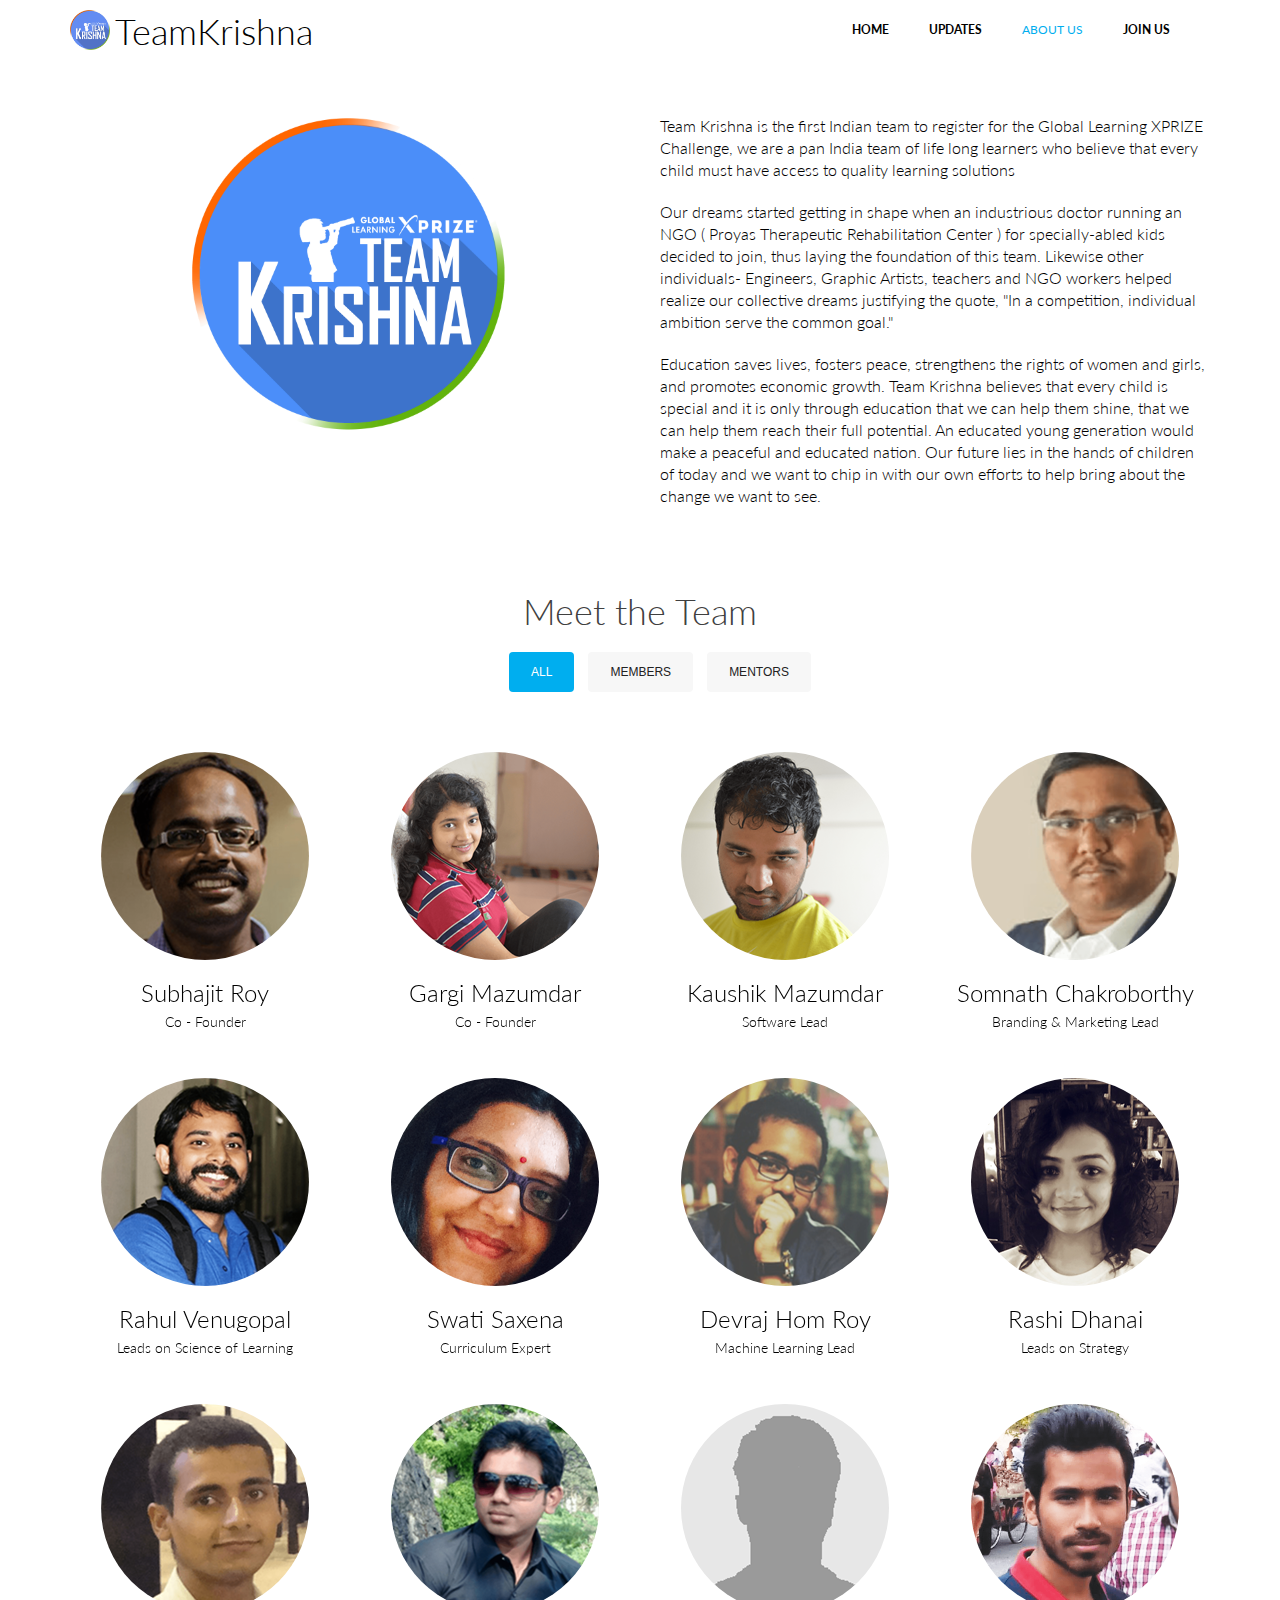
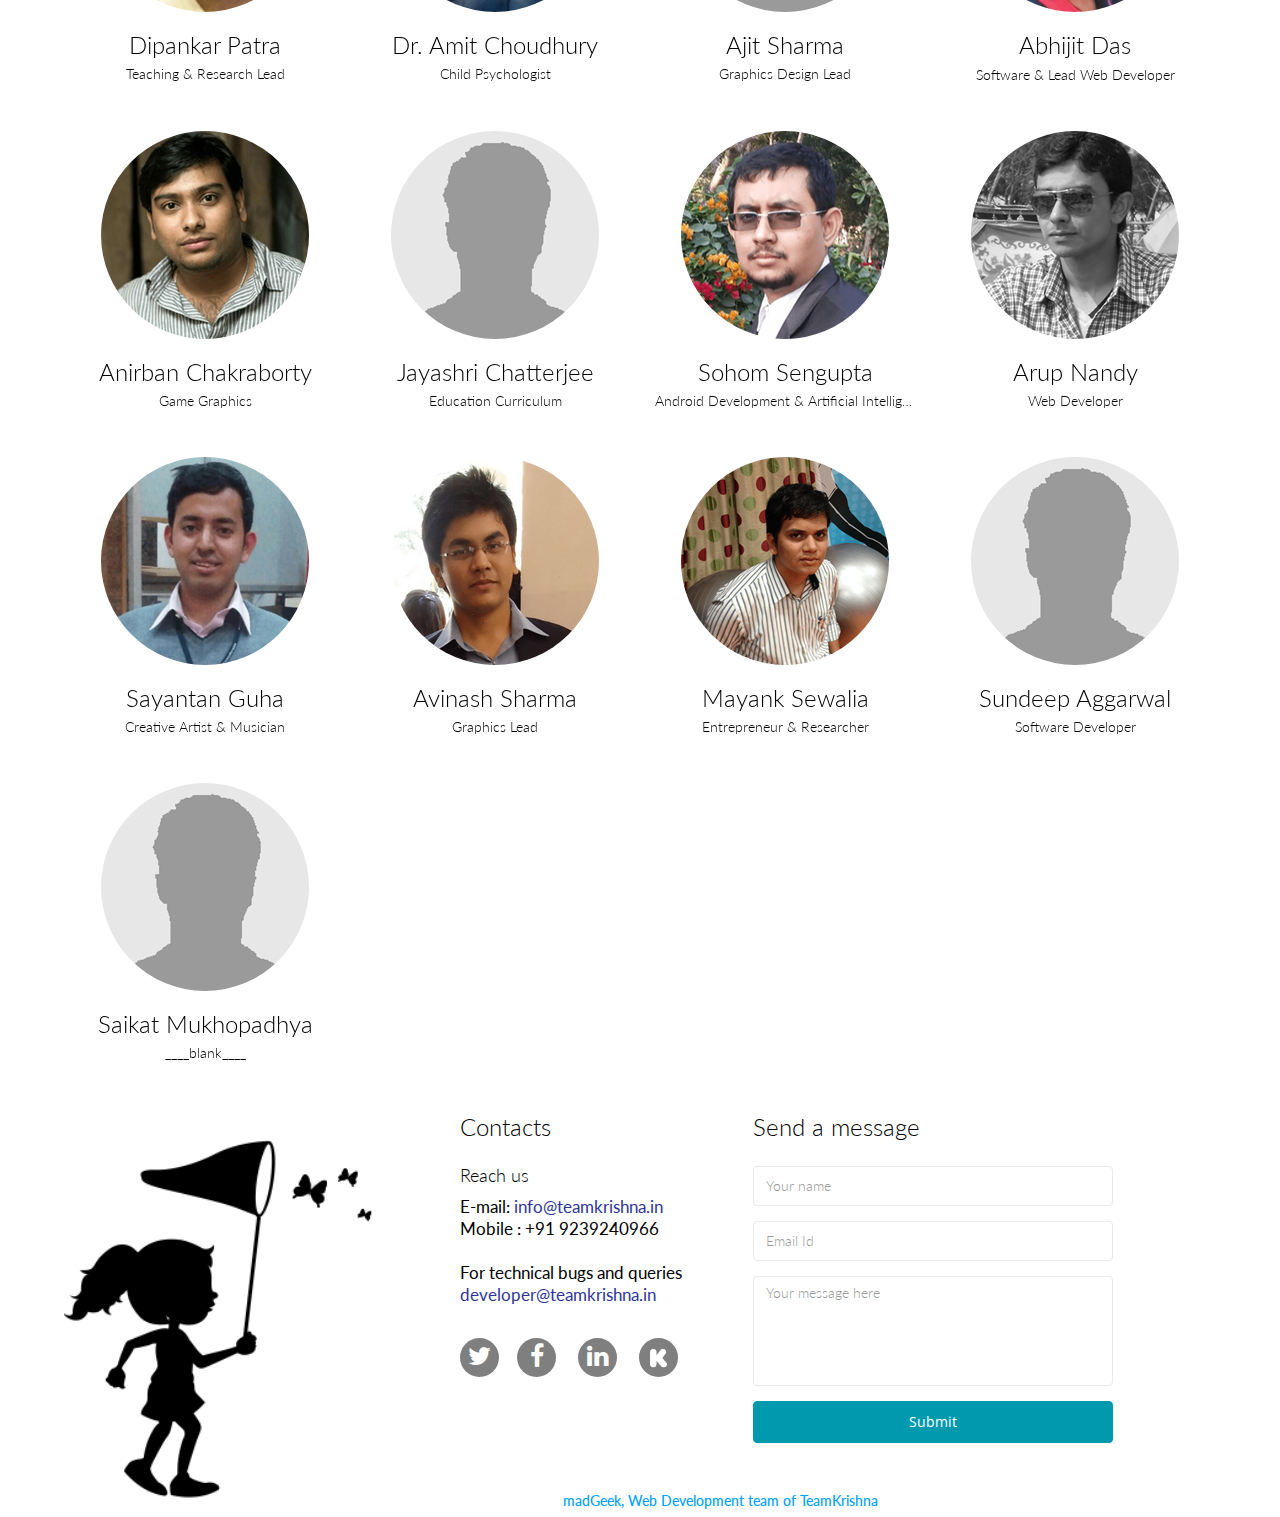
==== aboutus.html @ 535ad482 "update" ====
<!DOCTYPE html>
<html lang="en">
<head>
    <meta charset="utf-8">
    <meta name="viewport" content="width=device-width, initial-scale=1.0">
    <meta name="description" content="">
    <meta name="author" content="">
    <title>Join us | TeamKrishna</title>
    <link href="css/bootstrap.min.css" rel="stylesheet">
    <link href="css/font-awesome.min.css" rel="stylesheet">
    <link href="css/lightbox.css" rel="stylesheet"> 
    <link href="css/animate.min.css" rel="stylesheet"> 
	<link href="css/main.css" rel="stylesheet">
	<link href="css/responsive.css" rel="stylesheet">
    <meta property="og:site_name" content="madGeek"/>
      <meta property="og:type" content="website" />
      <meta property="og:title" content="TeamKrishna" />
      <meta property="og:description" content="Redefining education with the promise of freedom." />
      <meta property="og:url" content="http://www.teamkrishna.in"/>
      <meta property="og:image" content="images/logo_main.png"/>
<script src="http://maps.googleapis.com/maps/api/js"></script>
   <link rel="apple-touch-icon" sizes="60x60" href="images/ico/apple-icon-60x60.png">
<link rel="apple-touch-icon" sizes="72x72" href="images/ico/apple-icon-72x72.png">
<link rel="apple-touch-icon" sizes="76x76" href="images/ico/apple-icon-76x76.png">
<link rel="apple-touch-icon" sizes="114x114" href="images/ico/apple-icon-114x114.png">
<link rel="apple-touch-icon" sizes="120x120" href="images/ico/apple-icon-120x120.png">
<link rel="apple-touch-icon" sizes="144x144" href="images/ico/apple-icon-144x144.png">
<link rel="apple-touch-icon" sizes="152x152" href="images/ico/apple-icon-152x152.png">
<link rel="apple-touch-icon" sizes="180x180" href="images/ico/apple-icon-180x180.png">
<link rel="icon" type="image/png" sizes="192x192"  href="images/ico/android-icon-192x192.png">
<link rel="icon" type="image/png" sizes="32x32" href="images/ico/favicon-32x32.png">
<link rel="icon" type="image/png" sizes="96x96" href="images/ico/favicon-96x96.png">
<link rel="icon" type="image/png" sizes="16x16" href="images/ico/favicon-16x16.png">
<link rel="manifest" href="images/ico/manifest.json">
<meta name="msapplication-TileColor" content="#ffffff">
<meta name="msapplication-TileImage" content="images/ico/ms-icon-144x144.png">
<meta name="theme-color" content="#ffffff">
     <link rel='stylesheet' type='text/css' href='https://fonts.googleapis.com/css?family=Roboto:400,100,700,500'>
</head><!--/head-->
<body>
<header id="header">      
        <div class="navbar navbar-inverse" role="banner">
            <div class="container">
                <div class="navbar-header">
                    <button type="button" class="navbar-toggle" data-toggle="collapse" data-target=".navbar-collapse">
                        <span class="sr-only">Toggle navigation</span>
                        <span class="icon-bar"></span>
                        <span class="icon-bar"></span>
                        <span class="icon-bar"></span>
                    </button>

                   <a class="navbar-brand" href="index.html">
                    <h1><span><img  style="margin-bottom:5%;margin-right:5px;" width="40px" height="40px" src="images/logo_main.png" alt="logo"><span>TeamKrishna</span></span></h1>
                    </a>
                    
                </div>
                <div class="collapse navbar-collapse">
                    <ul class="nav navbar-nav navbar-right">
                        <li ><a href="index.html">Home</a></li>
                        <li><a href="blog.html">Updates</i></a>
                        </li>
                        <li class="active"><a href="aboutus.html">About us</i></a>
                        </li>                    
                        
                        
                        <li ><a href="joinus.html">Join us </i></a>
                        </li>  
                    </ul>
                </div>
            </div>
        </div>
    </header>
    <!--/#header-->
 <section id="company-information" class="padding wow fadeIn" data-wow-duration="1000ms" data-wow-delay="300ms">
        <div class="container">
            <div class="row">
                <div class="col-sm-6">
                    <img src="images/home/team_logo.png"  style="height:60%; width:60%; margin:0 auto;" class="img-responsive wow fadeInDown" alt="">
                </div>
                <div class="col-sm-6">
                    <p style="padding:5px; font-size:16px;font-weight:300;" class="wow slideInRight">Team Krishna is the first Indian team to register for the Global Learning XPRIZE Challenge, we are a pan India team of life long learners who believe that every child must have access to quality learning solutions</p>
<p style="padding:5px; font-size:16px;font-weight:300;" class="wow slideInRight">
Our dreams started getting in shape when an industrious doctor running an NGO ( Proyas Therapeutic Rehabilitation Center ) for specially-abled kids decided to join, thus laying the foundation of this team. Likewise other individuals- Engineers, Graphic Artists, teachers and NGO workers helped realize our collective dreams justifying the quote, "In a competition, individual ambition serve the common goal."</p>
<p style="padding:5px; font-size:16px;font-weight:300;" class="wow slideInRight">
Education saves lives, fosters peace, strengthens the rights of women and girls, and promotes economic growth. Team Krishna believes that every child is special and it is only through education that we can help them shine, that we can help them reach their full potential. An educated young generation would make a peaceful and educated nation. Our future lies in the hands of children of today and we want to chip in with our own efforts to help bring about the change we want to see.
</p>
                
                </div>
            </div>
        </div>
    </section>

    <section id="portfolio" style="margin-top:40px;">
        <div class="container">
            <div class="row">
                <h1 class="title text-center wow fadeInDown" data-wow-duration="500ms" data-wow-delay="300ms">Meet the Team</h1>
                <div id="filters" class="sixteen columns">
                <ul class="clearfix">
                    <li><a id="all" href="#" data-filter="*" class="active"><h5>All</h5></a></li>
                    <li><a class="" href="#" data-filter=".member"><h5>Members</h5></a></li>
                    <li><a class="" href="#" data-filter=".mentor"><h5>Mentors</h5></a></li>
                   
                </ul><!--/#portfolio-filter-->
                </div>
                    
                <div class="portfolio-items">
                     <div class="col-sm-3 col-xs-6 wow fadeIn margin portfolio-item member">
                                <div class="team-single-wrapper">
                                    <div class="team-single">
                                        <div class="person-thumb">
                                            <img src="images/ourteam/subhajit.png" class="img-responsive" alt="">
                                        </div>
<!--
                                        <div class="social-profile">
                                            <ul class="nav nav-pills">
                                                <li><a href="#"><i class="fa fa-facebook"></i></a></li>
                                                <li><a href="#"><i class="fa fa-twitter"></i></a></li>
                                                <li><a href="#"><i class="fa fa-google-plus"></i></a></li>
                                            </ul>
                                        </div>
-->
                                    </div>
                                    <div class="person-info">
                                        <h2>Subhajit Roy</h2>
                                        <p>Co - Founder</p>
                                    </div>
                                </div>
                            </div>
                   <div class="col-sm-3 col-xs-6 wow fadeIn margin portfolio-item member">
                    <div class="team-single-wrapper">
                        <div class="team-single">
                            <div class="person-thumb">
                                <img src="images/ourteam/gargi.png" class="img-responsive" alt="">
                            </div>
<!--
                            <div class="social-profile">
                                <ul class="nav nav-pills">
                                    <li><a href="#"><i class="fa fa-facebook"></i></a></li>
                                    <li><a href="#"><i class="fa fa-twitter"></i></a></li>
                                    <li><a href="#"><i class="fa fa-google-plus"></i></a></li>
                                </ul>
                            </div>
-->
                        </div>
                        <div class="person-info">
                            <h2>Gargi Mazumdar</h2>
                            <p>Co - Founder</p>
                        </div>
                    </div>
                </div>
                <div class="col-sm-3 col-xs-6 wow fadeIn margin portfolio-item member">
                    <div class="team-single-wrapper">
                        <div class="team-single">
                            <div class="person-thumb">
                                <img src="images/ourteam/kaushik.png" class="img-responsive" alt="">
                            </div>
<!--
                            <div class="social-profile">
                                <ul class="nav nav-pills">
                                    <li><a href="#"><i class="fa fa-facebook"></i></a></li>
                                    <li><a href="#"><i class="fa fa-twitter"></i></a></li>
                                    <li><a href="#"><i class="fa fa-google-plus"></i></a></li>
                                </ul>
                            </div>
-->
                        </div>
                        <div class="person-info">
                            <h2>Kaushik Mazumdar</h2>
                            <p>Software Lead</p>
                        </div>
                    </div>
                </div>
                <div class="col-sm-3 col-xs-6 wow fadeIn margin portfolio-item member">
                    <div class="team-single-wrapper">
                        <div class="team-single">
                            <div class="person-thumb">
                                <img src="images/ourteam/somnath.png" class="img-responsive" alt="">
                            </div>
<!--
                            <div class="social-profile">
                                <ul class="nav nav-pills">
                                    <li><a href="#"><i class="fa fa-facebook"></i></a></li>
                                    <li><a href="#"><i class="fa fa-twitter"></i></a></li>
                                    <li><a href="#"><i class="fa fa-google-plus"></i></a></li>
                                </ul>
                            </div>
-->
                        </div>
                        <div class="person-info">
                            <h2>Somnath Chakroborthy</h2>
                            <p>Branding &amp; Marketing Lead</p>
                        </div>
                    </div>
                </div>
                <div class="col-sm-3 col-xs-6 wow fadeIn margin portfolio-item member">
                    <div class="team-single-wrapper">
                        <div class="team-single">
                            <div class="person-thumb">
                                <img src="images/ourteam/rahul.png" class="img-responsive" alt="">
                            </div>
<!--
                            <div class="social-profile">
                                <ul class="nav nav-pills">
                                    <li><a href="#"><i class="fa fa-facebook"></i></a></li>
                                    <li><a href="#"><i class="fa fa-twitter"></i></a></li>
                                    <li><a href="#"><i class="fa fa-google-plus"></i></a></li>
                                </ul>
                            </div>
-->
                        </div>
                        <div class="person-info">
                            <h2>Rahul Venugopal</h2>
                            <p >Leads on Science of Learning</p>
                        </div>
                    </div>
                </div>
                <div class="col-sm-3 col-xs-6 wow fadeIn margin portfolio-item member">
                    <div class="team-single-wrapper">
                        <div class="team-single">
                            <div class="person-thumb">
                                <img src="images/ourteam/swati.png" class="img-responsive" alt="">
                            </div>
<!--
                            <div class="social-profile">
                                <ul class="nav nav-pills">
                                    <li><a href="#"><i class="fa fa-facebook"></i></a></li>
                                    <li><a href="#"><i class="fa fa-twitter"></i></a></li>
                                    <li><a href="#"><i class="fa fa-google-plus"></i></a></li>
                                </ul>
                            </div>
-->
                        </div>
                        <div class="person-info">
                            <h2>Swati Saxena</h2>
                            <p>Curriculum Expert</p>
                        </div>
                    </div>
                </div>
                <div class="col-sm-3 col-xs-6 wow fadeIn margin portfolio-item member" >
                    <div class="team-single-wrapper">
                        <div class="team-single">
                            <div class="person-thumb">
                                <img src="images/ourteam/devraj.png" class="img-responsive" alt="">
                            </div>
<!--
                            <div class="social-profile">
                                <ul class="nav nav-pills">
                                    <li><a href="#"><i class="fa fa-facebook"></i></a></li>
                                    <li><a href="#"><i class="fa fa-twitter"></i></a></li>
                                    <li><a href="#"><i class="fa fa-google-plus"></i></a></li>
                                </ul>
                            </div>
-->
                        </div>
                        <div class="person-info">
                            <h2>Devraj Hom Roy</h2>
                            <p>Machine Learning Lead</p>
                        </div>
                    </div>
                </div>
                <div class="col-sm-3 col-xs-6 wow fadeIn margin portfolio-item member">
                    <div class="team-single-wrapper">
                        <div class="team-single">
                            <div class="person-thumb">
                                <img src="images/ourteam/rashi.png" class="img-responsive" alt="">
                            </div>
<!--
                            <div class="social-profile">
                                <ul class="nav nav-pills">
                                    <li><a href="#"><i class="fa fa-facebook"></i></a></li>
                                    <li><a href="#"><i class="fa fa-twitter"></i></a></li>
                                    <li><a href="#"><i class="fa fa-google-plus"></i></a></li>
                                </ul>
                            </div>
-->
                        </div>
                        <div class="person-info">
                            <h2>Rashi Dhanai</h2>
                            <p>Leads on Strategy</p>
                        </div>
                    </div>
                </div>
                <div class="col-sm-3 col-xs-6 wow fadeIn margin portfolio-item member">
                    <div class="team-single-wrapper">
                        <div class="team-single">
                            <div class="person-thumb">
                                <img src="images/ourteam/dipankar.png" class="img-responsive" alt="">
                            </div>
<!--
                            <div class="social-profile">
                                <ul class="nav nav-pills">
                                    <li><a href="#"><i class="fa fa-facebook"></i></a></li>
                                    <li><a href="#"><i class="fa fa-twitter"></i></a></li>
                                    <li><a href="#"><i class="fa fa-google-plus"></i></a></li>
                                </ul>
                            </div>
-->
                        </div>
                        <div class="person-info">
                            <h2>Dipankar Patra</h2>
                            <p>Teaching &amp; Research Lead</p>
                        </div>
                    </div>
                </div>
                <div class="col-sm-3 col-xs-6 wow fadeIn margin portfolio-item mentor">
                    <div class="team-single-wrapper">
                        <div class="team-single">
                            <div class="person-thumb">
                                <img src="images/ourteam/amit.png" class="img-responsive" alt="">
                            </div>
<!--
                            <div class="social-profile">
                                <ul class="nav nav-pills">
                                    <li><a href="#"><i class="fa fa-facebook"></i></a></li>
                                    <li><a href="#"><i class="fa fa-twitter"></i></a></li>
                                    <li><a href="#"><i class="fa fa-google-plus"></i></a></li>
                                </ul>
                            </div>
-->
                        </div>
                        <div class="person-info">
                            <h2 >Dr. Amit Choudhury</h2>
                            <p>Child Psychologist</p>
                        </div>
                    </div>
                </div>
                <div class="col-sm-3 col-xs-6 wow fadeIn margin portfolio-item member">
                    <div class="team-single-wrapper">
                        <div class="team-single">
                            <div class="person-thumb">
                                <img src="images/ourteam/unknown-person.png" class="img-responsive" alt="">
                            </div>
<!--
                            <div class="social-profile">
                                <ul class="nav nav-pills">
                                    <li><a href="#"><i class="fa fa-facebook"></i></a></li>
                                    <li><a href="#"><i class="fa fa-twitter"></i></a></li>
                                    <li><a href="#"><i class="fa fa-google-plus"></i></a></li>
                                </ul>
                            </div>
-->
                        </div>
                        <div class="person-info">
                            <h2>Ajit Sharma</h2>
                            <p>Graphics Design Lead</p>
                        </div>
                    </div>
                </div>
                <div class="col-sm-3 col-xs-6 wow fadeIn margin portfolio-item member">
                    <div class="team-single-wrapper">
                        <div class="team-single">
                            <div class="person-thumb">
                                <img src="images/developer/abhijit.png" class="img-responsive" alt="">
                            </div>
<!--
                            <div class="social-profile">
                                <ul class="nav nav-pills">
                                    <li><a href="#"><i class="fa fa-facebook"></i></a></li>
                                    <li><a href="#"><i class="fa fa-twitter"></i></a></li>
                                    <li><a href="#"><i class="fa fa-google-plus"></i></a></li>
                                </ul>
                            </div>
-->
                        </div>
                        <div class="person-info">
                            <h2><a href="http://silverfoxa.github.io" style="color:black;">Abhijit Das</a></h2>
                            <p>Software &amp; Lead Web Developer</p>
                        </div>
                    </div>
                </div>
                <div class="col-sm-3 col-xs-6 wow fadeIn margin portfolio-item mentor">
                    <div class="team-single-wrapper">
                        <div class="team-single">
                            <div class="person-thumb">
                                <img src="images/ourteam/anirban.png" class="img-responsive" alt="">
                            </div>
<!--
                            <div class="social-profile">
                                <ul class="nav nav-pills">
                                    <li><a href="#"><i class="fa fa-facebook"></i></a></li>
                                    <li><a href="#"><i class="fa fa-twitter"></i></a></li>
                                    <li><a href="#"><i class="fa fa-google-plus"></i></a></li>
                                </ul>
                            </div>
-->
                        </div>
                        <div class="person-info">
                            <h2 >Anirban Chakraborty</h2>
                            <p>Game Graphics</p>
                        </div>
                    </div>
                </div>
                <div class="col-sm-3 col-xs-6 wow fadeIn margin portfolio-item mentor">
                    <div class="team-single-wrapper">
                        <div class="team-single">
                            <div class="person-thumb">
                                <img src="images/ourteam/unknown-person.png" class="img-responsive" alt="">
                            </div>
<!--
                            <div class="social-profile">
                                <ul class="nav nav-pills">
                                    <li><a href="#"><i class="fa fa-facebook"></i></a></li>
                                    <li><a href="#"><i class="fa fa-twitter"></i></a></li>
                                    <li><a href="#"><i class="fa fa-google-plus"></i></a></li>
                                </ul>
                            </div>
-->
                        </div>
                        <div class="person-info">
                            <h2 >Jayashri Chatterjee</h2>
                            <p>Education Curriculum</p>
                        </div>
                    </div>
                </div>
                <div class="col-sm-3 col-xs-6 wow fadeIn margin portfolio-item mentor">
                    <div class="team-single-wrapper">
                        <div class="team-single">
                            <div class="person-thumb">
                                <img src="images/ourteam/soham.png" class="img-responsive" alt="">
                            </div>
<!--
                            <div class="social-profile">
                                <ul class="nav nav-pills">
                                    <li><a href="#"><i class="fa fa-facebook"></i></a></li>
                                    <li><a href="#"><i class="fa fa-twitter"></i></a></li>
                                    <li><a href="#"><i class="fa fa-google-plus"></i></a></li>
                                </ul>
                            </div>
-->
                        </div>
                        <div class="person-info">
                            <h2 >Sohom Sengupta</h2>
                            <p>Android Development &amp; Artificial Intelligence </p>
                        </div>
                    </div>
                </div>
                <div class="col-sm-3 col-xs-6 wow fadeIn margin portfolio-item mentor">
                    <div class="team-single-wrapper">
                        <div class="team-single">
                            <div class="person-thumb">
                                <img src="images/ourteam/arup.png" class="img-responsive" alt="">
                            </div>
<!--
                            <div class="social-profile">
                                <ul class="nav nav-pills">
                                    <li><a href="#"><i class="fa fa-facebook"></i></a></li>
                                    <li><a href="#"><i class="fa fa-twitter"></i></a></li>
                                    <li><a href="#"><i class="fa fa-google-plus"></i></a></li>
                                </ul>
                            </div>
-->
                        </div>
                        <div class="person-info">
                            <h2 >Arup Nandy</h2>
                            <p>Web Developer</p>
                        </div>
                    </div>
                </div>
                <div class="col-sm-3 col-xs-6 wow fadeIn margin portfolio-item member">
                    <div class="team-single-wrapper">
                        <div class="team-single">
                            <div class="person-thumb">
                                <img src="images/ourteam/sayantan.png" class="img-responsive" alt="">
                            </div>
<!--
                            <div class="social-profile">
                                <ul class="nav nav-pills">
                                    <li><a href="#"><i class="fa fa-facebook"></i></a></li>
                                    <li><a href="#"><i class="fa fa-twitter"></i></a></li>
                                    <li><a href="#"><i class="fa fa-google-plus"></i></a></li>
                                </ul>
                            </div>
-->
                        </div>
                        <div class="person-info">
                            <h2 >Sayantan Guha</h2>
                            <p>Creative Artist &amp; Musician </p>
                        </div>
                    </div>
                </div>
                <div class="col-sm-3 col-xs-6 wow fadeIn margin portfolio-item member">
                    <div class="team-single-wrapper">
                        <div class="team-single">
                            <div class="person-thumb">
                                <img src="images/ourteam/avinash.png" class="img-responsive" alt="">
                            </div>
<!--
                            <div class="social-profile">
                                <ul class="nav nav-pills">
                                    <li><a href="#"><i class="fa fa-facebook"></i></a></li>
                                    <li><a href="#"><i class="fa fa-twitter"></i></a></li>
                                    <li><a href="#"><i class="fa fa-google-plus"></i></a></li>
                                </ul>
                            </div>
-->
                        </div>
                        <div class="person-info">
                            <h2 >Avinash Sharma</h2>
                            <p>Graphics Lead</p>
                        </div>
                    </div>
                </div>
                <div class="col-sm-3 col-xs-6 wow fadeIn margin portfolio-item member">
                    <div class="team-single-wrapper">
                        <div class="team-single">
                            <div class="person-thumb">
                                <img src="images/ourteam/mayank.png" class="img-responsive" alt="">
                            </div>
<!--
                            <div class="social-profile">
                                <ul class="nav nav-pills">
                                    <li><a href="#"><i class="fa fa-facebook"></i></a></li>
                                    <li><a href="#"><i class="fa fa-twitter"></i></a></li>
                                    <li><a href="#"><i class="fa fa-google-plus"></i></a></li>
                                </ul>
                            </div>
-->
                        </div>
                        <div class="person-info">
                            <h2 >Mayank Sewalia</h2>
                            <p>Entrepreneur &amp; Researcher </p>
                        </div>
                    </div>
                </div>
                <div class="col-sm-3 col-xs-6 wow fadeIn margin portfolio-item member">
                    <div class="team-single-wrapper">
                        <div class="team-single">
                            <div class="person-thumb">
                                <img src="images/ourteam/unknown-person.png" class="img-responsive" alt="">
                            </div>
<!--
                            <div class="social-profile">
                                <ul class="nav nav-pills">
                                    <li><a href="#"><i class="fa fa-facebook"></i></a></li>
                                    <li><a href="#"><i class="fa fa-twitter"></i></a></li>
                                    <li><a href="#"><i class="fa fa-google-plus"></i></a></li>
                                </ul>
                            </div>
-->
                        </div>
                        <div class="person-info">
                            <h2 >Sundeep Aggarwal </h2>
                            <p>Software Developer</p>
                        </div>
                    </div>
                </div>
                <div class="col-sm-3 col-xs-6 wow fadeIn margin portfolio-item member">
                    <div class="team-single-wrapper">
                        <div class="team-single">
                            <div class="person-thumb">
                                <img src="images/ourteam/unknown-person.png" class="img-responsive" alt="">
                            </div>
<!--
                            <div class="social-profile">
                                <ul class="nav nav-pills">
                                    <li><a href="#"><i class="fa fa-facebook"></i></a></li>
                                    <li><a href="#"><i class="fa fa-twitter"></i></a></li>
                                    <li><a href="#"><i class="fa fa-google-plus"></i></a></li>
                                </ul>
                            </div>
-->
                        </div>
                        <div class="person-info">
                            <h2 >Saikat Mukhopadhya</h2>
                            <p>____blank____</p>
                        </div>
                    </div>
                </div>
                </div>
                
            </div>
        </div>
    </section>
    <!--/#portfolio-->


   <footer id="footer">
      
        <div class="container">
            <div class="row" style="margin-top:20px;">
               
               
                <div class="col-md-4 col-sm-6 item12">
<!--
                    <div class="testimonial bottom">
                        <h2>Get in touch</h2>
                        <div class="media">
                            <div class="pull-left">
                                <a href="#"><img src="images/home/profile1.png" alt=""></a>
                            </div>
                            <div class="media-body">
                                <blockquote>These people are crazily cool, it's an honour working with them.</blockquote>
                                <h3><a href="#">- silverFoxA</a></h3>
                            </div>
                         </div>
                        <div class="media">
                            <div class="pull-left">
                                <a href="#"><img src="images/home/profile2.png" alt=""></a>
                            </div>
                            <div class="media-body">
                                <blockquote>Sometimes they are too lazy.</blockquote>
                                <h3><a href="">- Abhijit Das</a></h3>
                            </div>
                        </div>   
                      <div id="googleMap" style="width:100%;height:300px;"></div>
                    </div> 
-->
                </div>
                <div class="col-md-3 col-sm-6 item12">
                    <div class="contact-info bottom">
                        <h2>Contacts</h2>
                        <address><h3 style="margin-top:5px;">Reach us</h3>
                        E-mail: <a href="mailto:info@teamkrishna.in">info@teamkrishna.in</a><br> Mobile : +91 9239240966  <br> 
                       <br> For technical bugs and queries <br> 
                            <a href="mailto:developer@teamkrishna.in">developer@teamkrishna.in</a><br>
                       <br> 
                       
                        </address>
                        <ul class="social" style="padding-left:0px;">
                        <li><a href="https://twitter.com/teamkrishnaglxp" target="blank" onclick="socialBtn('Twitter');"><i class="fa fa-twitter"></i></a></li><li><a href="https://www.facebook.com/teamkrishna.xprize/" target="blank" onclick="socialBtn('Facebook');"><i class="fa fa-facebook"></i></a></li>
                        <li><a href="#" target="blank" onclick="socialBtn('Linkedin');"><i class="fa fa-linkedin"></i></a></li>
                        <li><a href="#" target="blank" onclick="socialBtn('Feed');"><img src="./images/kickstarter.png" width="100%" height="100%" style="padding-bottom:5px;" ></a></li></ul>
                    </div>
                </div>
                <div class="col-md-4 col-sm-12 item12">
                    <div class="contact-form bottom">
                        <h2>Send a message</h2>
                        <form id="main-contact-form" name="contact-form" method="post" action="sendemail.php">
                            <div class="form-group">
                                <input type="text" name="name" class="form-control" required="required" placeholder="Your name">
                            </div>
                            <div class="form-group">
                                <input type="email" name="email" class="form-control" required="required" placeholder="Email Id">
                            </div>
                            <div class="form-group">
                                <textarea name="message" id="message" required="required" class="form-control" rows="8" placeholder="Your message here"></textarea>
                            </div>                        
                            <div class="form-group">
                                <input type="submit" name="submit"  class="btn btn-common" style="background-color:#0099ae; color:white; font-weight:400;width:100%;" value="Submit">
                            </div>
                        </form>
                    </div>
                </div>
               <div class="col-sm-12 item12" style="margin-top:10px;">
                   <div class="footer_bottom" >
<!--                    <div class="copyright-text text-center">-->
                        <p style="margin:0px;color:white;font-weight:500;">&copy; TeamKrishna 2015. All Rights Reserved.<br> Designed &amp; developed by <a target="_blank" href="developers.html">madGeek, Web Development team of TeamKrishna</a></p>
<!--                    </div>-->
                </div>
                </div>
               
     <div class="l12item">
                  
                  <div id="back">
</div>
<div id="middle">
</div>
<div id="front">
     <img src="images/girlGIF.gif" >
</div>
                </div>
            </div>
        </div>
    </footer>
    <!--/#footer-->



    <script type="text/javascript" src="js/jquery.js"></script>
    <script type="text/javascript" src="js/bootstrap.min.js"></script>
    <script type="text/javascript" src="js/jquery.isotope.min.js"></script>
    <script type="text/javascript" src="js/lightbox.min.js"></script>
    <script type="text/javascript" src="js/wow.min.js"></script>
    <script type="text/javascript" src="js/main.js"></script>    
</body>
</html>
---- css/main.css ----
/*
  Theme Name: Triangle
  Theme Uri: http://www.themeum.com
  Author: Themeum
  Author Uri: http://www.themeum.com
  Description: Creative Site Template
  Version: 1.1
  */

  @import url(http://fonts.googleapis.com/css?family=Lato:100,300,400,700);
  @import url(http://fonts.googleapis.com/css?family=Open+Sans:300italic,400italic,600italic,700italic,400,300,600,700);
  @import url(http://fonts.googleapis.com/css?family=Noto+Sans:400,700);

  body {
    background: #fff;
    font-family: 'Lato', sans-serif;
    font-weight: 300;
    font-size: 14px;
    line-height: 22px;
    color: #000;
  }

  html {
    height: 100%;
  }


  a{
    color:#00A1FF;
  }

  a:hover {
    outline: none;
    text-decoration:none;
    color:#4fcccd;
  }

  a:focus {
    outline:none;
    outline-offset: 0;
  }

  a {
    -webkit-transition: 300ms;
    -moz-transition: 300ms;
    -o-transition: 300ms;
    transition: 300ms;
  }


  ul {
    list-style: none;
  }

  h1, h2, h3, h4, h5, h6 {
    font-family: 'Lato', sans-serif;
    font-weight: 300;
  }

  h1{
    color: #000;
  }

  h2{
    font-size: 24px;
    color: #000;
      font-weight: 300;
  }

  h3{
    font-size: 18px;
  }

  .overflow{
    overflow: hidden;
  }

  .uppercase{
    text-transform: uppercase;
  }

  .btn-common {
    font-size: 14px;
    color: #0099ae;
    border: 1px solid #0099ae;
    font-family: 'Open Sans', sans-serif;
    font-weight: 300;
    padding: 10px 25px;
  }

  #action .col-sm-5{
    position: absolute;

    top: 0;
    height: 100%;
    right: 0;
  }


  .btn-common:hover, 
  .btn-common:focus{
    outline: none;
    background: none;
    box-shadow: none;
    color: #01707f;
    border-color:#01707f;
  }

  .align-right{
    text-align: right;
  }

  .inline{
    display: inline-block;
  }

  .padding{
    padding: 10px 0;
  }

  .padding-bottom{
    padding-bottom: 65px;
  }

  .padding-top{
    padding-top: 30px;
  }

  .padding-right{
    padding-right: 80px;
  }

  .padding-left{
    padding-left: 80px;
  }

  .margin-bottom{
    margin-bottom: 35px;
  }

     .carousel-indicators.visible-xs {
      height: 20px;
      margin: 0;
      padding: 0;
      position: absolute;
      top: -35px;
      width: 100%;
      left: 0;
    }

  .carousel-indicators.visible-xs li {
    border-color: #D29948;
    border-width: 2px;
    height: 12px;
    margin: 0 5px 0 0;
    width: 12px;
  }

  .carousel-indicators.visible-xs li.active {
    background: rgba(210, 153, 72, 0.7);
  }


/*************************
*******Header******
**************************/


#header{
  margin-bottom: 0;
  padding: 10px 0 40px 0;
}

#header .navbar-inverse .container{
  position: relative;
}

.search{
  position: absolute;
  top: 20px;
  right: 0;
  z-index: 1;
}

.search i{
  color: #00aeef;
  cursor: pointer;
  position: absolute;
  right: 10px;
  top: 2px;
}

.field-toggle{
  position: relative;
  top: 30px;
  right: 15px;
  display: none;
  height: 50px;
}

.search-form{
  padding-left: 10px;
  height: 40px;
  font-size: 18px;
  color: #818285;
  font-weight: 300;
  outline: none;
  border: 1px solid #00aeef;
  margin-top: 20px;
  border-radius: 4px;
}

.social-icons ul li{
  padding: 0 10px;

}

.social-icons ul li:last-child{
  padding-right: 0;

}

.social-icons ul li a{
  font-size: 18px;
  color: #d3d3d3;
  padding: 0;
}

.social-icons ul li a:hover .fa-facebook {
  color:#0884d5;
}

.social-icons ul li a:hover .fa-twitter {
  color:#2AA7DC;
}

.social-icons ul li a:hover .fa-google-plus {
  color:#A22523;
}

.social-icons ul li a:hover .fa-dribbble {
  color:#E94989;
}

.social-icons ul li a:hover .fa-linkedin {
  color:#006DC0;
}

.social-icons ul li a:hover,
.social-icons ul li a:focus{  
  background: none;
}

#header .navbar {
  background: #fff;
  border: 0;
  margin-bottom: 0;
}

#header .navbar-toggle{
/*  margin-top: 20px;*/
}

#header .navbar-brand{
  padding: 0;
  margin-left: 0;
    color: black;
}

#header .navbar-brand h1{
  padding: 0;
  margin: 0;
}

#header .navbar-nav.navbar-right >li:last-child{
  margin-right: 20px;
}

#header .navbar-nav.navbar-right >li a {
  color: #000;
  font-size: 12px;
  padding: 20px;
  text-transform: uppercase;
  font-weight: 700;
}


#header .navbar-inverse .navbar-nav  li.active > a,  
#header .navbar-inverse .navbar-nav  li.active > a:focus, 
#header .navbar-nav.navbar-right li > a:hover,
.navbar-inverse .navbar-nav > .open > a {
  background-color: inherit;
  border: 0;
    font-weight: 400;
  color: #00aeef;
}

#header .navbar-inverse .navbar-nav  li a:hover{
  color: #00aeef;
    font-weight: 500;
}


/*  Dropdown menu*/

ul.sub-menu {
  display: none;
  list-style: none;
  padding: 0;
  margin: 0;
}

#header .navbar-nav li ul.sub-menu li a{
  color: #818285;
  padding: 5px 0;
  font-size: 13px;
  display: block;
  text-transform: capitalize;
}

#header .navbar-nav li ul.sub-menu li .active{
  background: #00aeef;
  color: #fff;
  position: relative;
}

#header .navbar-nav li ul.sub-menu li .active i{
  position: absolute;
  font-size: 56px;
  top: -13px;
  color: #0884d5;
}

#header .navbar-nav li ul.sub-menu li .active .fa-angle-right{
  left: -3px;
}

#header .navbar-nav li ul.sub-menu li .active .fa-angle-left{
  right: -3px;
}

#header .navbar-nav li ul.sub-menu li a:hover,
#header .navbar-nav li ul.sub-menu li a:focus{
  background: #00aeef;
  color: #fff;
}

.fa-angle-down{
  padding-left: 5px; 
}

.scaleIn {
  -webkit-animation-name: scaleIn;
  animation-name: scaleIn;
}

@-webkit-keyframes scaleIn {
  0% {
    opacity: 0;
    -webkit-transform: scale(0);
    transform: scale(0);
  }

  100% {
    opacity: 1;
    -webkit-transform: scale(1);
    transform: scale(1);
  }
}

@keyframes scaleIn {
  0% {
    opacity: 0;
    -webkit-transform: scale(0);
    -ms-transform: scale(0);
    transform: scale(0);
  }

  100% {
    opacity: 1;
    -webkit-transform: scale(1);
    -ms-transform: scale(1);
    transform: scale(1);
  }
}


/*************************
*******Footer******
**************************/

#footer {
  padding-bottom: 0px;
    position: relative;
/*  background-image: url(../images/home/footer_team.png);*/
  background-repeat: repeat-x;
    background-color: transparent;
  background-position: bottom;
  background-size: contain;
}

#footer h1{
  margin-bottom: 65px;
  margin-top: 36px;
}

#footer .bottom-separator {
  margin-bottom: 0px;
}

#message {
  height: 110px;
  resize: none;
}

.bottom > h2 {
  margin-top: 0;
  margin-bottom: 26px;
}

.bottom .media-body h3 {
  margin-top: 0;
  padding-left: 25px;
}

.bottom .media-body h3 a{
  color: #ea2c00;
}

.testimonial .media{
  margin-top: 0;
  margin-bottom: 25px;
}

.testimonial .media>.pull-left{
  margin-right: 25px;
}

.testimonial .media>.pull-left img{
  margin-top: 6px;
}

.testimonial .media .media-body blockquote{
  padding-left: 25px;
  padding-right: 30px;
  position: relative;
  border-left: 0;
  margin-bottom: 0;
}

.testimonial .media .media-body blockquote:before{
  position: absolute;
  left: 5px;
  top: 8px;
  content: '"';
  font-size: 40px;
  color: #ea2c00;
  font-family: 'Noto Sans', sans-serif;
  transform:rotate(180deg);
  -ms-transform:rotate(180deg); /* IE 9 */
  -webkit-transform: rotate(180deg); /* Opera, Chrome, and Safari */
  line-height: 0;
}

.testimonial .media .media-body blockquote:after{
  position: absolute;
  right: 30px;
  bottom: 14px;
  content: '"';
  font-size: 40px;
  color: #ea2c00;
  font-family: 'Noto Sans', sans-serif;
  line-height: 0;
}

.contact-info.bottom {
/*  padding-left: 25px;*/
}
.contact-info.bottom a{
    color: #2C349A;
}
.contact-info.bottom a:hover{
    color:crimson;
}

.bottom > address {
  line-height: 22px;
  margin-bottom: 10px;
    font-size: 17px;
    font-weight: 400;
}

.form-control {
  border: 1px solid #eaeaea;
  font-weight: 300;
  outline: none;
  box-shadow: none;
  height: 40px;
}

.form-control:hover, 
.form-control:focus{
  border-color: #4fcccd;
  outline: none;
  box-shadow: none;
}

.btn-submit {
  width: 100%;
  background-color: #4fcccd;
  color: #fff;
  font-size: 14px;
  font-weight: 300;
  letter-spacing: 5px;
  text-transform: uppercase;
  border-radius: 3px;
  margin-top: 5px;
  border-bottom: 3px solid #2f9697;
  box-shadow: none;
  padding: 10px;
}

.btn-submit:hover, 
.btn-submit:focus{
  color: #fff;
  outline: none;
  box-shadow: none;
  opacity: .8;
}

.copyright-text{
  margin-top: 70px;
  color: #fff;
  font-size: 16px;  
  padding-bottom: 15px;
}

.copyright-text a {
  color: #3e848a
}

.copyright-text p {
  margin-bottom: 0;
}

/*************************
*******Home Page******
**************************/
#home-slider {
  background: url(../images/home/slider-bg.png) 0 100% repeat-x;
  position: relative;
}

#home-slider .main-slider {
  position: relative;
  height: 450px;
}

#home-slider .slide-text{
  position: absolute;
  top: 50px;
  left: 30px;
  width: 450px;
}

.animate-in .slide-text {
  -webkit-animation: fadeInLeftBig 700ms cubic-bezier(0.190,1.000,0.220,1.000) 200ms both;
  animation: fadeInLeftBig 700ms cubic-bezier(0.190,1.000,0.220,1.000) 200ms both;
}

#home-slider .slider-hill {
  position: absolute;
  right: 20%;
    height: 60%;
  bottom: 0;
}

.animate-in .slider-hill {
  -webkit-animation: bounceInDown 1000ms ease-in-out 200ms both;
  animation: bounceInDown 1000ms ease-in-out 200ms both;
}

#home-slider .slider-house {
  position: absolute;
  right: 180px;
    height: 20%;
  bottom: -10px;
}

.animate-in .slider-house {
  -webkit-animation: bounceInDown 500ms ease-in-out 800ms both;
  animation: bounceInDown 500ms ease-in-out 800ms both;
}

#home-slider .slider-sun {
  position: absolute;
  right: 100px;
    height: 20%;
  bottom: -15px;
}
#home-slider .slider-robot {
     position: absolute;
    right: 155px;
    height: 30%;
    bottom: 69px;
}
#home-slider .slider-1 {
  position: absolute;
  right: 290px;
    height: 5%;
  bottom: 210px;
}
#home-slider .slider-5 {
  position: absolute;
  right: 440px;
    height: 5%;
  bottom: 210px;
}
#home-slider .slider-7 {
  position: absolute;
  right: 330px;
    height: 5%;
  bottom: 230px;
}
#home-slider .slider-a {
  position: absolute;
  right: 380px;
    height: 5%;
  bottom: 240px;
}
#home-slider .slider-s {
  position: absolute;
  right: 370px;
    height: 5%;
  bottom: 200px;
}

.animate-in .slider-sun {
  -webkit-animation: scaleIn 500ms ease-in-out 1200ms both;
  animation: scaleIn 500ms ease-in-out 1200ms both;
}
.animate-in .slider-robot {
  -webkit-animation: scaleIn 500ms ease-in-out 1200ms both;
  animation: scaleIn 500ms ease-in-out 1200ms both;
}
.animate-in .slider-1 {
  -webkit-animation: scaleIn 500ms ease-in-out 1200ms both;
  animation: scaleIn 500ms ease-in-out 1200ms both;
}
.animate-in .slider-5 {
  -webkit-animation: scaleIn 500ms ease-in-out 1200ms both;
  animation: scaleIn 500ms ease-in-out 1200ms both;
}
.animate-in .slider-a {
  -webkit-animation: scaleIn 500ms ease-in-out 1200ms both;
  animation: scaleIn 500ms ease-in-out 1200ms both;
}
.animate-in .slider-s {
  -webkit-animation: scaleIn 500ms ease-in-out 1200ms both;
  animation: scaleIn 500ms ease-in-out 1200ms both;
}
.animate-in .slider-7 {
  -webkit-animation: scaleIn 500ms ease-in-out 1200ms both;
  animation: scaleIn 500ms ease-in-out 1200ms both;
}

#home-slider .slider-birds1 {
     position: absolute;
    right: 310px;
    height: 20%;
    bottom: -10px;
}

.animate-in .slider-birds1 {
  -webkit-animation: fadeInLeft 500ms ease-in-out 1200ms both;
  animation: fadeInLeft 500ms ease-in-out 1200ms both;
}

#home-slider .slider-birds2 {
 
    position: absolute;
    right: 70px;
    height: 10%;
    bottom: -10px;
}

.animate-in .slider-birds2 {
  -webkit-animation: fadeInRight 500ms ease-in-out 1200ms both;
  animation: fadeInRight 500ms ease-in-out 1200ms both;
}


#home-slider h1{
  margin-top: 100px;
  margin-bottom: 25px;
}

#home-slider .btn-common {
  margin-top: 20px;
}

#home-slider .preloader {
  position: absolute;
  left: 0;
  top: 0;
  bottom: -30px;
  right: 0;
  background: #fafafa;
  text-align: center;
}

#home-slider .preloader > i {
  font-size: 48px;
  height: 48px;
  line-height: 48px;
  color: #00aeef;
  position: absolute;
  left: 50%;
  margin-left: -24px;
  top: 50%;
  margin-top: -24px;
}

#action {
  background-image: url(../images/home/tour-bg.png);
  background-color: #fbfafa;
  background-repeat: repeat-x;
  height: 157px;
  background-position: center;
  display: table;
  position: static;
  width: 100%;
}

.vertical-center{
  display: table-cell;
  vertical-align: middle;
  width: 100%;
  position: statice;
}


.single-service{
  overflow: hidden;
  display: block;
}

.single-service img {
  margin-bottom: 35px;
}

.single-service .fold {
  margin-bottom: 35px;
}

.single-service h2 {
  margin-top: 0;
  margin-bottom: 15px;
}

.single-service p {
  padding: 0 48px;
}

.action h1{
  margin-top: 0;
}

.action p{
  font-size: 18px;
  margin-bottom: 0;
  font-weight: 300;
}

.action .btn-common{
  margin-top: 55px;
  float: left;
}

.title {
  color: #404040;
  font-weight: 300;
}

.single-features {
  overflow: hidden;
  padding-top: 0px;
  padding-bottom: 40px;
}

.single-features .col-sm-6 {
  margin-top: 0px;
}

.single-features:last-child {
  padding-bottom: 30px;
  padding-top: 0;
}

.single-features h2{
  margin-bottom: 15px;
}

#clients{
  padding-bottom: 45px;
}

.clients {
  margin-bottom: 45px;
}

.clients img {
  display: inline-block;
}

.clients-logo {
  overflow: hidden;
  margin-bottom: 10px;
}



/*************************
*******About Us Page******
**************************/

#action , 
#page-breadcrumb{
  position: relative;
}

#page-breadcrumb {
  background-image: url(../images/home/tour-bg.png);
  background-color: #fbfafa;
  background-repeat: repeat-x;
  height: 130px;
  background-position: center;
  display: table;
  position: static;
  width: 100%;
}

#team {
  padding: 30px 0;
}

#team-carousel {
  margin-top: 80px;
}

#company-information .padding-top{
  padding-top: 172px;
  
}

.single-service img {
  height: 85px;
}

.tour-button {
  background-image: url(../images/home/tour-icon2.png);
  height: 100%;
  background-repeat: no-repeat;
  position: absolute;
  width: 100%;
  left: 0;
  background-position: 151px 4px;
}

.about-image {
  padding:90px 90px 0;
}

.team-single {
  position: relative;
}
.social-profile {
  background: none repeat scroll 0 0 rgba(137, 97, 46, 0.8);
  display: none;
  position: absolute;
  text-align: center;
     border-radius: 50%;
  top: 0;
    -webkit-transition: all 0.9s ease;
  -moz-transition: all 0.9s ease;
  -ms-transition: all 0.9s ease;
  -o-transition: all 0.9s ease;
  transition: all 0.9s ease;transition: all 0.9s ease 0s;
  width: 100%;
  height: 100%;
}

.team-single:hover .social-profile{
  background:rgba(112, 35, 64, 0.9);
  display: block;
/*     border-radius: 50%;*/
  -webkit-animation: fadeInUp 400ms;
  animation: fadeInUp 400ms;
  -webkit-transition: all 0.9s ease;
  -moz-transition: all 0.9s ease;
  -ms-transition: all 0.9s ease;
  -o-transition: all 0.9s ease;
  transition: all 0.9s ease;
}

.social-profile .nav-pills {
  display: inline-block;
  margin-top: -26px;
  padding: 0;
  position: relative;
  top: 50%;
}

.social-profile .nav-pills li {
  display: inline-block;
  margin: 0 5px;
}

.social-profile .nav-pills li a {
  color: #fff;
  border: 1px solid #fff;
  width: 40px;
  height: 40px;
  line-height: 40px;
  text-align: center;
  padding: 0;
  border-radius: 40px;
  -webkit-transition: all 0.9s ease;
  transition: all 0.9s ease;
}

.social-profile .nav-pills li a:hover {
  color: #702340;
  border-color: #702340;
}

.person-info h2 {
  font-weight: 300;
  margin-bottom: 5px;
}

.person-info h3 {
  font-size: 16px;
  color: #686868;
  font-weight: 300;
  margin-top: 0;
  margin-bottom: 0;
}

.team-carousel-control {
  position: absolute;
  top: 36%;
  width: 13px;
  height: 16px;
  text-indent: -9999999px;
  -webkit-transition: all 0.9s ease;
  -moz-transition: all 0.9s ease;
  -ms-transition: all 0.9s ease;
  -o-transition: all 0.9s ease;
  transition: all 0.9s ease;
}

.right.team-carousel-control {
  right: -50px;
  background-image: url(../images/aboutus/right.png);
}

.left.team-carousel-control {
  left: -50px;
  background-image: url(../images/aboutus/left.png);
}

.team-carousel-control:hover{
  background-position: 0 -18px;
  -webkit-transition: all 0.5s ease;
  -moz-transition: all 0.5s ease;
  -ms-transition: all 0.5s ease;  
  -o-transition: all 0.5s ease;
  transition: all 0.5s ease;
}

.count h1{
  font-size: 60px;
  color: #00aeef;
}

.count h3{
  font-size: 16px;
}

.progress .progress-bar.six-sec-ease-in-out {
  -webkit-transition: width 1s ease-in-out;
  -moz-transition: width 1s ease-in-out;
  -ms-transition: width 1s ease-in-out;
  -o-transition: width 1s ease-in-out;
  transition:  width 1s ease-in-out;
}

.top-zero{
  margin-top: 0;
}

h3.top-zero{
  font-size: 20px;
}

#company-information .about-us h2{
  margin-bottom: 45px;
}

.single-skill h3{
  font-size: 16px;
}

.progress{
  height: 30px;
  box-shadow: none;
  -webkit-box-shadow: none;
}

.progress-bar{
  line-height: 30px;
  box-shadow: none;
  -webkit-box-shadow: none;
}

.progress-bar.progress-bar-primary{
  background: #00aeef;
}



/*************************
*******Service Page******
**************************/
#recent-projects{
  padding: 85px 0;
}

.recent-projects .team-single{
  height: 355px;
}

.recent-projects p.padding-bottom{
  padding-bottom: 50px;
}

.choose{
  padding-top: 30px;
}

#company-information.choose .padding-top{
  padding-top: 50px;
}

#company-information h2{
  margin-bottom: 25px;
  margin-top: 0;
}

ul.elements{
  list-style: none;
  margin: 0;
  padding: 0;
}

ul.elements li{
  margin: 6px 0;
}

ul.elements li > i{
  color:#C03035;
  display: inline-block;
  margin-right: 10px;
}

#company-information h1.margin-bottom{
  margin-bottom: 26px;
}

/*************************
*******Portfolio Default**
**************************/

.portfolio-single {
  position: relative;
}

.portfolio-thumb {
  position: relative;
}

.portfolio-thumb img {
  width: 100%;
}


.portfolio-single:hover .portfolio-view{
  display: block;
  -webkit-animation: fadeInUp 400ms;
  animation: fadeInUp 400ms;
}

#portfolio .row{
  margin-left: -10px;
  margin-right: -10px;
}

.portfolio-view {
  display: none;
  position: absolute;
  top: 0;
  height: 100%;
  background:rgba(112, 35, 64, 0.9);
  width: 100%;
  text-align: center;
}

.portfolio-view .nav-pills {
  padding: 0;
  display: inline-block;
  margin-top: -26px;
  top: 50%;
  position: relative;
}

.portfolio-view .nav-pills li {
  display: inline-block;
  margin: 0 5px;
}

.portfolio-view .nav-pills li a {
  color: #fff;
  border: 1px solid #fff;
  width: 40px;
  height: 40px;
  line-height: 38px;
  text-align: center;
  padding: 0;
  border-radius: 40px;
  -webkit-animation: scaleIn 400ms linear 100ms both;
  animation: scaleIn 400ms linear 100ms both;
  -webkit-transition: all 0.9s ease;
  transition: all 0.9s ease;
}

.portfolio-view .nav-pills li a:hover {
  color: #702340;
  border-color: #702340;
  -webkit-transition: all 0.9s ease;
  transition: all 0.9s ease;
}

.portfolio-info {
  overflow: hidden;
  margin-bottom: 30px;
}

.portfolio-info h2 {
  font-size: 18px;
  margin: 15px 0 0;
}

.portfolio-filter {
  margin: 80px 0;
  padding: 0;
}

.portfolio-filter li {
  display: inline-block;
  position: relative;
}

.portfolio-filter li a {
  border-radius: 0;
  color: #686868;
  font-size: 18px;
  font-weight: 300;
  padding: 0 25px;
  text-transform: capitalize;
  border: none;
}

.portfolio-filter li .active{
  background: transparent;
  box-shadow: none;
  -webkit-box-shadow: none;
}

.portfolio-filter li a:hover, 
.portfolio-filter li a:focus,
.portfolio-filter li a.active {
  background: transparent;
  box-shadow: none;
  -webkit-box-shadow: none;
}

.portfolio-filter li a.active:before{
  position: absolute;

  content: "";
  left: 0;
  width: 13px;
  height: 16px;
  background: url(../images/portfolio/icon.png);
  top: 5px;
}

.portfolio-pagination{
  text-align: center;
  
  padding-top: 40px;
  padding-bottom: 90px;
}

.pagination li{
  display: inline-block;
  margin: 0 10px;
}

.pagination li a{
  color: #000;
  padding: 5px 10px;
  border-radius: 5px;
  border: 1px solid #fff;
}

.pagination li:first-child a{
  background: url(../images/portfolio/left.png);
  background-repeat: no-repeat;
  text-indent: -999999999px;
  background-position: center top 10px;
  width: 32px;
  height: 36px;
  border: none;
  -webkit-transition: 300ms;
  -moz-transition: 300ms;
  -o-transition: 300ms;
  transition: 300ms;
}

.pagination li:first-child a:hover{
  background: url(../images/portfolio/left.png);
  background-position: center top -37px;
  background-repeat: no-repeat;
  -webkit-transition: 300ms;
  -moz-transition: 300ms;
  -o-transition: 300ms;
  transition: 300ms;
}

.pagination li:last-child a{
  background: url(../images/portfolio/right.png);
  background-repeat: no-repeat;
  text-indent: -999999999px;
  background-position: center top 10px;
  width: 32px;
  height: 36px;
  border: none;
  -webkit-transition: 300ms;
  -moz-transition: 300ms;
  -o-transition: 300ms;
  transition: 300ms;
}

.pagination li:last-child a:hover{
  background: url(../images/portfolio/right.png);
  background-position: center top -37px;
  background-repeat: no-repeat;
  -webkit-transition: 300ms;
  -moz-transition: 300ms;
  -o-transition: 300ms;
  transition: 300ms;
}

.pagination li a:hover,
.pagination .active a, 
.pagination a:active, 
.pagination .active a:hover,
.pagination .active a:focus, 
.pagination a:focus {
  background: transparent;
  border-color: #C03035;
  color: #C03035;
}


/*****************************
Portfolio with right sidebar
*****************************/

.sidebar h3 {
  color: #404040;
  margin-top: 0;
  border-bottom: 3px solid #ececec;
  margin-bottom: 6px;
  padding-bottom: 8px;
}

.sidebar-item{
  margin-bottom: 48px;
}

.categories .navbar-stacked li {
  border-bottom: 1px solid #ececec;
}

.categories .navbar-stacked li:last-child {
  border-bottom: 0px solid #ececec;
}

.categories .navbar-stacked li a {
  font-size: 16px;
  color: #6a6a6a;
  padding: 8px 0;
  padding-left: 0;
}

.categories .navbar-stacked li a:hover{
  background: none;
  margin-left: 20px;
  color: #0099AE;
  opacity: 1;
}

.categories .navbar-stacked li.active a{
  color: #0099AE;
  padding-left: 20px;
}

.categories .navbar-stacked li.active a:before{
  position: absolute;
  content: "";
  border-color: transparent transparent transparent #0099AE;
  border-width: 8px;
  border-style: solid;
  left: 0;
  top: 13px;
  margin-top: 0;
  z-index: 0;
  transition: all 0.3s ease 0s;
  -moz-transition: all 0.3s ease 0s;
  -webkit-transition: all 0.3s ease 0s;
  -o-transition: all 0.3s ease 0s;
}

.categories .navbar-stacked li.active a:after {
  position: absolute;
  content: "";
  border-color: transparent transparent transparent #fff;
  border-width: 6px;
  border-style: solid;
  left: 0px;
  top: 15px;
  margin-top: 0;
  z-index: 1;
  transition: all 0.3s ease 0s;
  -moz-transition: all 0.3s ease 0s;
  -webkit-transition: all 0.3s ease 0s;
  -o-transition: all 0.3s ease 0s;
}

.sidebar-item .media{
  border-bottom: 1px solid #ececec;
  padding-bottom: 10px;
  padding-top: 21px;
  margin-top: 0;
  transition: all 0.3s ease 0s;
  -moz-transition: all 0.3s ease 0s;
  -webkit-transition: all 0.3s ease 0s;
  -o-transition: all 0.3s ease 0s;    
}

.sidebar-item .media:last-child{
  border-bottom: 0px solid #ececec;  
  padding-bottom: 0; 
}

.sidebar-item .media:hover{
  border-left: 2px solid #0099AE;
  padding-left: 5px;
  transition: all 0.3s ease 0s;
  -moz-transition: all 0.3s ease 0s;
  -webkit-transition: all 0.3s ease 0s;
  -o-transition: all 0.3s ease 0s;
}

.sidebar-item .media:hover.media .media-body h4 a{
  color: #0099AE;
  transition: all 0.3s ease 0s;
  -moz-transition: all 0.3s ease 0s;
  -webkit-transition: all 0.3s ease 0s;
  -o-transition: all 0.3s ease 0s;
}

.sidebar-item .media .media-body h4 {
  margin-top: 0;
  margin-bottom: 8px;
}

.sidebar-item .media .media-body h4 a{
  color: #7d7d7d;
  font-size: 16px;
}

.sidebar-item .media .media-body p {
  color: #b4b4b4;
  font-size: 12px;
}

.tag-cloud .nav-pills{
  margin-top: 16px;
}

.tag-cloud .nav-pills li{
  margin: 0;
  margin-top: 6px;
  margin-right: 4px;
}

.tag-cloud .nav-pills li a{
  font-size: 14px;
  font-weight: 300;
  padding: 5px 15px;
  background: #bbbbbb;
  color: #fff;
  border-radius: 3px;
}

.tag-cloud .nav-pills li a:hover{
  background: #0099AE;
}

.popular ul.gallery {
  margin: 0;
  padding: 0;
  list-style: none;
  margin: 10px -8px;
}

.popular ul.gallery li {
  display: block;
  width: 33.33%;
  float: left;
  padding: 8px;
}

.popular ul.gallery li a {
  display: block;
}

.popular ul.gallery li a img {
  width: 100%;
  transition: border-radius 300ms ease-in;
  -webkit-transition: border-radius 300ms ease-in;
}

.popular ul.gallery li a img:hover {
  border-radius: 60px;
}


/* Start: Recommended Isotope styles */

/**** Isotope Filtering ****/
.isotope-item {
  z-index: 2;
}

.isotope-hidden.isotope-item {
  pointer-events: none;
  z-index: 1;
}

/**** Isotope CSS3 transitions ****/

.isotope,
.isotope .isotope-item {
  -webkit-transition-duration: 0.8s;
  -moz-transition-duration: 0.8s;
  -ms-transition-duration: 0.8s;
  -o-transition-duration: 0.8s;
  transition-duration: 0.8s;
}

.isotope {
  -webkit-transition-property: height, width;
  -moz-transition-property: height, width;
  -ms-transition-property: height, width;
  -o-transition-property: height, width;
  transition-property: height, width;
}

.isotope .isotope-item {
  -webkit-transition-property: -webkit-transform, opacity;
  -moz-transition-property: -moz-transform, opacity;
  -ms-transition-property: -ms-transform, opacity;
  -o-transition-property: -o-transform, opacity;
  transition-property: transform, opacity;
}

/**** disabling Isotope CSS3 transitions ****/
.isotope.no-transition,
.isotope.no-transition .isotope-item,
.isotope .isotope-item.no-transition {
  -webkit-transition-duration: 0s;
  -moz-transition-duration: 0s;
  -ms-transition-duration: 0s;
  -o-transition-duration: 0s;
  transition-duration: 0s;
}




/*****************************
Portfolio Details
*****************************/

#portfolio-information.padding-top{
  padding-top: 100px;
}

.project-name h2{
  margin-top: 0;
  margin-bottom: 15px;
}

#related-work .title{
  margin-bottom: 55px;
  margin-top: 10px;
}

.navbar-default {
  background: none;
  padding: 0;
}

.navbar-default li a{
  font-size: 12px;
  padding: 0;
  padding-right: 15px;
}

.navbar-default li a i{
  padding-right: 8px;
}

.navbar-default li a:hover{
  color: #0884d5;
  background: none;
}

.skills .navbar-default,
.client .navbar-default{
  margin-left: 35px;
  
}

.live-preview .btn-common{
  margin-top: 21px;
  padding: 13px 45px;
}


/*****************************
Blog Default
*****************************/

.single-blog.timeline {
  background: #FFFFFF;
  border: 1px solid #EEEEEE;
  border-bottom: 0;
  position: relative;
  padding-bottom: 0;
}

.timeline .post-content {
  padding: 20px 20px 0;
}

.post-thumb{
  margin: -1px -1px 0;
  position: relative;
  overflow: hidden;
}

.timeline .post-thumb img {
  width: 100%;
}

.post-thumb iframe{
  width: 100%;
  min-height: 270px;
  border: 0;
}

.post-overlay{
  position: absolute;
  top: 50%;
  display: none;
  width: 94px;
  height: 140px;
  margin-top: -70px;
  overflow: hidden;
}

.post-overlay span{
  position: absolute;
  left: 50%;
  bottom: 0; 
  margin-left: -60px;
  -webkit-animation: fadeInUp 400ms;
  animation: fadeInUp 400ms;
  z-index: 9;
}


.post-overlay span:before{
  position: absolute;
  bottom: 0;
  border-style: solid;
  border-width: 60px;
  content: "";
  border-color: transparent transparent #0884d5 transparent;
  z-index: -1;
  cursor: initial;
}

.post-overlay span a{
  font-size: 30px;
  color: #fff;
  background: transparent;
  padding: 0; 
  margin-left: 50px;
}

.single-blog:hover .post-overlay{
  display: block;
  -webkit-animation: fadeIn 300ms;
  animation: fadeIn 300ms;
}

.timeline-divider{
  position: relative;
  padding-top: 50px;
}

.timeline-divider:before{
  position: absolute;
  top: 0;
  content: "";
  border-left-style: solid;
  border-left-width: 1px;
  height: 100%;
  border-left-color: #0099AE;
  left: 50%;
  margin-left: -2px;
}

.timeline-blog .col-sm-6.padding-top{
  padding-top: 70px;
}

.post-content{
  padding: 20px 0;
}

.timeline-date .btn-common{
  font-size: 18px;
  color: #4a4a4a;
  font-weight: 300;
  border-radius: 0;
  padding: 17px 40px;
}

.arrow-right{
  position: relative;
}

.arrow-right:after{
  position: absolute;
  right: 1px;
  content: "";
  top: 15px;
  background: url(../images/blog/left.png);
  width: 43px;
  height: 54px;
}

.arrow-left{
  position: relative;
}

.arrow-left:before{
  position: absolute;
  left: -2px;
  content: "";
  top: 86px;
  background: url(../images/blog/right.png);
  width: 43px;
  height: 54px;
}

.post-title {
  margin-top: 0;
}

.post-title a,
.comments-number a{
  color: #000;
    font-weight: 600;
    text-decoration: none;
}

.post-content .post-author{
  margin-top: 0;
  
}

.post-content  .post-author a{
  font-weight: 300;
  font-size: 14px;
  color: #0099AE;
}

a.read-more{
  color: #0099AE;
  font-weight: 300;
}

a.read-more:hover{
  color: #01707F
}

.post-bottom{
  border-top: 1px solid #eeeeee;
  padding-top: 10px;
  margin-top: 20px;
  margin: 20px -20px 0;
  padding: 20px 20px 0;
}


/*****************************
Blog with right sidebar
*****************************/

.single-blog{
  padding-bottom: 30px;
}

.single-blog .post-bottom{
  border-bottom: 1px solid #eeeeee;
  padding-top: 10px;
  padding-bottom: 10px;
}

.single-blog .post-overlay span{
  left: 0;
  top: 0;
  margin-left: 0;
  width: 94px;
  height: 140px;
  background: url(../images/blog/blog-arrow.png);
  -webkit-animation: fadeInLeft 400ms;
  animation: fadeInLeft 400ms;
}

.single-blog .post-overlay span a{
  margin-left: 8px;
  font-weight: 700;
  font-size: 36px;
  line-height: 18px;
  position: absolute;
  top: 50px;
}

.single-blog .post-overlay span a small{
  font-size: 16px;
  font-weight: 300;
  margin-left: 5px;
}

.single-blog .post-overlay span:before{
  border-color: transparent;
  border-width: 0;
}

.post-nav{
  margin:0;
  padding: 0;
}

.post-nav li a{
  color: #0099AE;
  padding: 0;
  text-align: left;
}

.post-nav li a i{
  color: #0099AE;
  margin-right: 8px;
}

.post-nav li a:hover{
  background: none;
}

.blog-padding-right{
  padding-right:35px;
}

.blog-pagination {
  text-align: center;
  padding-top: 10px;
  padding-bottom: 55px;
}

/*****************************
Blog with right sidebar
*****************************/

.masonery_area .single-blog{}
.masonery_area .single-blog .post-thumb{
  height: auto;
}

.masonery_area .single-blog .post-title{
  margin-top: 5px;
}

.masonery_area .single-blog .post-title a{
  font-size: 20px;
}

.masonery_area .single-blog .post-thumb img{
  height:auto;
}

.masonery_area .single-blog .post-bottom{
  border-top:0;
  padding-top:0;
  margin-top:15px;
}

/* Audio CSS */

.audiojs{
  background:#C03035;
  height: 45px;
  width: 100%;
}

.audiojs .scrubber{
  background: #fff;  
  height: 8px;
  border-top: 0;
  width: 170px;
  margin-top: 19px;
  margin-left: 12px;
  border-radius: 10px;
}

.audiojs .play-pause{
  background: #a92b2f;
  width: 68px;
  height: 45px;
  padding: 0;
  padding-left: 24px;
  padding-top: 10px;
  border-right: 0;
}

.audiojs .time{
  display: none;
  
}

.audiojs .progress{
  background: #A92B2F;

  height: 8px;
  border-radius: 10px;
}

.audiojs .loaded{
  background:#fff;
  height: 8px;
  border-radius: 10px;
}


/*****************************
Blog Details
*****************************/

.navbar-nav.post-nav li{
  margin-right: 60px;
}

.single-blog.blog-details .post-content{
  padding-top: 30px;
}

.single-blog.blog-details .post-bottom{
  margin-top: 55px;
}

.blog-share{
  margin-top: 40px;
  background: #f5f5f5;
  display: inline-block;
  padding: 2px 0;
}

span.stMainServices,
span.stButton_gradient, 
.stButton .chicklets{
  height:24px !important;
}

.author-profile.padding{
  padding-top:50px;
}

.author-profile .col-sm-2 img{
  width: 100%;
  border-left: 3px solid #0099AE;
}

.author-profile h3{
  margin-top:0;
  color: #3a424c;
}

.author-profile p{
  color: #3a424c;
  font-weight: 400;
}

.author-profile span a{
  color: #C03035;
}

.response-area{
  border-bottom: 0;
}

.response-area h2{
  margin-top: 0;  
  margin-bottom: 0;
  border-bottom: 0;
  padding-bottom: 20px;
}

.post-comment{
  padding-left: 70px;
  padding-top: 36px;
  border-top: 1px solid #f1e8dd;
}

.post-comment .pull-left img{
  margin-right: 60px;
  border-left: 3px solid #0884d5;
}

.post-comment .media-body{
  padding-top: 6px;
  border-bottom: 0;
  padding-bottom: 50px;
}

.post-comment .media-body p{
  margin-top:10px;
}

.post-comment .media-body span i{
  color: #C03035;
  margin-right: 10px;
}

.post-comment .media-body span a{
  color: #C03035;
  font-weight: 700;
}

.post-comment .media-body .post-nav li a{
  font-weight: 300;
}

.parrent .media-list{
  margin-left: 190px;
}

.parrent .post-comment{
  padding-left: 0;
  margin-left: 70px;
}


/****************************
********* Contact Us*********
*****************************/
#map-section {
  margin-top: 0px;
  margin-bottom: 50px;
  position: relative;
}

#gmap {
  height: 350px;
}

.get-in-touch img {
  margin-top: 35px;
  margin-bottom: 32px;
}

.get-in-touch p {
  font-size: 18px;
  font-weight: 300;
}

#map-section .contact-info {
  position: absolute;
  background-color: #7c3651;
  right: 0;
  top: 0;
  width: 33%;
  height: 100%;
  padding:25px 50px;
  opacity: 0.9;
  color: #fff;
}

#map-section .contact-info h2, 
#map-section .contact-info a {
  color: #fff
}

#map-section address a:hover {
  color:#00AEEF
}

#contact-form #message{
  resize:none;
}

#contact-form .btn-submit {
  width: 28%;
  margin: 5px auto;
}

.corporate-info .corporate-address {
  background-image: url("../images/contact-bg.png");
  background-position: left top;
  background-repeat: no-repeat;
  overflow: hidden;
  padding-bottom: 50px;
}

.corporate-info .corporate-address address {
  background-image: url("../images/icon-map.png");
  background-position: left top;
  background-repeat: no-repeat;
  padding-left: 40px;
}


/****************************
****** Price-table CSS*******
*****************************/

.price-table {
  margin-top: 88px;
  margin-bottom: 96px;
}

.single-price ul {
  padding: 0;
  margin: 0;
  list-style: none;
}

.table-heading {
  background-color: transparent !important;
  color: #FFFFFF !important;
  overflow: hidden;
  padding: 0 !important;
  text-align: center;
}

.single-price.price-one .plan-name, 
.single-price.price-two .plan-name, 
.single-price.price-three .plan-name, 
.single-price.price-four .plan-name {   
  color: #fff;
  font-size: 20px;
  margin-bottom: 0;
  padding: 10px 0;
  text-transform: capitalize;
}

.single-price.price-one .plan-name {
  background-color: #0e76bc;
}

.single-price.price-two .plan-name {
  background-color: #ac2429;
}

.single-price.price-three .plan-name {
  background-color: #ed8d1b;
}

.single-price.price-four .plan-name {
  background-color: #6c825f;
}


.single-price .plan-price { 
  color: #fff;
  float: none;
  font-size: 14px;
  height: 110px;
  margin-bottom: 15px;
  overflow: hidden;
  position: relative;
  z-index: 5;
  padding-top: 15px;
}


.plan-price .dollar-sign {
  font-size: 18px;
}

.plan-price .price {
  font-size: 24px;
}

.plan-price .month {
  display: block;
  margin-top: -6px;
}

.price-one .plan-price:after, 
.price-two .plan-price:after, 
.price-three .plan-price:after, 
.price-four .plan-price:after  {  
  border-style: solid;
  border-width: 110px;
  content: "";
  height: 0;
  left:50%;
  position: absolute;
  top: 0;
  width: 0;
  z-index: -1;
  margin-left: -110px;
}

.price-one .plan-price:after {
  border-color: #0d6fb1 transparent transparent;
}

.price-two .plan-price:after {
  border-color: #ac2429 transparent transparent;
}

.price-three .plan-price:after {
  border-color: #e78817 transparent transparent;
}

.price-four .plan-price:after {
  border-color: #5f7452 transparent transparent;
}

.single-price ul li, 
.single-table ul li {
  padding: 12px 18px;
  background-color: #f7f7f7;
  margin-bottom: 5px;
  color: #696969;
}

.single-price ul li span, 
.single-table ul li span {
  float: right;
}

.price-one .btn-buynow, 
.price-two .btn-buynow, 
.price-three .btn-buynow, 
.price-four .btn-buynow   {  
  border-radius: 0;
  color: #fff;
  padding: 12px;
  font-weight: 300;
  letter-spacing: 3px;
  text-transform: uppercase;
  display: block;
}

.price-one .btn-buynow  {
  background-color: #0d6fb1;
}

.price-two .btn-buynow  {
  background-color: #ac2429;
}

.price-three .btn-buynow  {
  background-color: #e78817;
}

.price-four .btn-buynow  {
  background-color: #5f7452;
}

.price-one .btn-buynow:hover  {
  background-color: #0a5a90;
}

.price-two .btn-buynow:hover  {
  background-color: #821b1e;
}

.price-three .btn-buynow:hover  {
  background-color: #c57413;
}

.price-four .btn-buynow:hover  {
  background-color: #48583e;
}


.price-table2, .price-table3{
  margin-bottom:125px;
}

.price-table4 {
  margin-bottom: 150px
}

.table-one .table-header, 
.table-two .table-header, 
.table-three .table-header, 
.table-four .table-header {
  overflow: hidden;
  padding:20px;
  color: #fff;
}


.table-one .table-header {
  background-color:#0e76bc;
} 

.table-two .table-header {
  background-color:#c03035;
}

.table-three .table-header {
  background-color:#ed8d1b;
}

.table-four .table-header {
  background-color:#6c825f;
}

.single-table {
  position: relative;
  padding-top: 60px;
}

.table-one:before, 
.table-two:before, 
.table-three:before, 
.table-four:before {
  
  border-style: solid;
  border-width: 0 130px 60px;
  content: "";
  height: 0;
  left: 0;
  position: absolute;
  top: 0;
  width: 100%;
}

.table-one:before {
  border-color: transparent transparent #0d6fb1;
} 

.table-two:before {
  border-color: transparent transparent #ac2429;
}

.table-three:before {
  border-color: transparent transparent #e78817;
}

.table-four:before {
  border-color: transparent transparent #5f7452;
}

.table-header h2 {
  color: #fff;
  float: left;
  font-size: 24px;
  margin-top: 7px;
}

.table-header .plan-price {
  float: right;
  margin: 0;
  overflow: hidden;
  padding-top: 1px;
}

.single-table .btn-signup {
  display: block;
  text-align: center;
  position:relative;
  z-index:1;
}

.single-table ul {
  margin: 0;
  padding: 0;
}

.table-one .btn-signup:after, 
.table-two .btn-signup:after, 
.table-three .btn-signup:after, 
.table-four .btn-signup:after {
  content: "";
  position: absolute;  
  border-style: solid;
  border-width: 78px 130px 0;  
  height: 0;
  left: 0; 
  top: -1px;
  width: 100%;
  z-index: -1;
}

.table-one .btn-signup:after {
  border-color: #0d6fb1 transparent transparent;
}

.table-two .btn-signup:after {
  border-color: #ac2429 transparent transparent;
}

.table-three .btn-signup:after {
  border-color: #e78817 transparent transparent;
}

.table-four .btn-signup:after {
  border-color: #5f7452 transparent transparent;
}

.single-table .btn-signup a {
  color: #fff;
  display: inline-block;
  overflow: hidden;
  padding: 20px 0 0 0;
  text-transform: uppercase;
  letter-spacing: 3px;
}


.table-one .btn-signup:hover.btn-signup:after{
 border-color: #0b598d transparent transparent;
}


.table-two .btn-signup.btn-signup:hover:after {
  border-color: #831c20 transparent transparent;
}

.table-three .btn-signup.btn-signup:hover:after {
 border-color: #bd7014 transparent transparent;
}

.table-four .btn-signup.btn-signup:hover:after{
  border-color: #3d4b35 transparent transparent;
}


/*************************
********404 page CSS******
**************************/

#error-page {
  display: table;
  height: 100%;
  min-height: 100%;
  width: 100%;
  color: #686868;
  font-size: 18px;
  font-weight: 300;
  padding: 100px 0;
}

#error-page .container-fluid {
  overflow: hidden;
}

.error-page-inner {
  display: table-cell;
  vertical-align: middle;
}

.bg-404 {
  background-image: url("../images/home/tour-bg.png");
  background-repeat: repeat-x;
  background-position: center top;
}

.error-image {
  display: inline-block;
  padding-top: 50px;
  padding-bottom: 50px;
}

.error-image img {
  width: 100%;
}

#error-page h2 {
  font-size:36px;
  text-transform: uppercase;
}

.btn-error {
  font-weight: 300;
  margin-top: 30px;
  padding:25px 55px;
  text-transform: uppercase;
  font-size: 16px;
  letter-spacing: 5px;
  background-color: transparent;
  border: 1px solid #cc9b59;
  margin-top: 50px;
  margin-bottom: 50px;
}

.btn-error:hover, .btn-error:focus  {
  background-color: #cc9b59;
  border-color:#cc9b59;
  color:#fff;
}

#error-page i, #coming-soon i {
  border: 1px solid #cc9b59;
  height: 40px;
  width: 40px;
  line-height: 40px;
  color: #cc9b59;
  font-size: 17px;
  margin:0 15px;
  border-radius: 50%;
  -webkit-transition: all 0.3s ease-in-out;
  -moz-transition: all 0.3s ease-in-out;
  -ms-transition: all 0.3s ease-in-out;
  -o-transition: all 0.3s ease-in-out;
  transition: all 0.3s ease-in-out;
}

#error-page i:hover, #coming-soon i:hover {
  background-color: #cc9b59;
  color: #fff;
  -webkit-transition: all 0.3s ease-in-out;
  -moz-transition: all 0.3s ease-in-out;
  -ms-transition: all 0.3s ease-in-out;
  -o-transition: all 0.3s ease-in-out;
  transition: all 0.3s ease-in-out;
}


/*************************
********404 page CSS******
**************************/

#error-page {
  display: table;
  height: 100%;
  min-height: 100%;
  width: 100%;
  color: #686868;
  font-size: 18px;
  font-weight: 300;
  padding: 100px 0;
}

#error-page .container-fluid {
  overflow: hidden;
}

.error-page-inner {
  display: table-cell;
  vertical-align: middle;
}

.bg-404 {
  background-image: url("../images/404-bg.png");
  background-repeat: repeat-x;
  background-position: center top;
}

.error-image {
  display: inline-block;
  padding-top: 50px;
  padding-bottom: 50px;
}

.error-image img {
  width: 100%;
}

#error-page h2 {
  font-size:36px;
  text-transform: uppercase;
}

.btn-error {
  background-color: rgba(0, 0, 0, 0);
  border: 3px solid #4FCCCD;
  color: #797979;
  font-size: 16px;
  font-weight: 700;
  letter-spacing:0;
  margin-bottom: 50px;
  margin-top: 50px;
  padding: 25px 53px;
  text-transform: uppercase;
  font-family: 'Open Sans', sans-serif;
}

.btn-error:hover, .btn-error:focus  {
  background-color: #4FCCCD;
  border-color:#4FCCCD;
  color:#fff;
}

#error-page i, #coming-soon i {
  border: 3px solid #cecece;
  height: 40px;
  width: 40px;
  line-height: 35px;
  color: #cecece;
  font-size: 17px;
  margin:0 15px;
  border-radius: 50%;
  -webkit-transition: all 0.3s ease-in-out;
  -moz-transition: all 0.3s ease-in-out;
  -ms-transition: all 0.3s ease-in-out;
  -o-transition: all 0.3s ease-in-out;
  transition: all 0.3s ease-in-out;
}

#error-page i.fa-twitter:hover, 
#coming-soon i.fa-twitter:hover, 
#error-page i.fa-twitter:hover, 
#coming-soon i.fa-twitter:hover, 
#error-page i.fa-google-plus:hover, 
#coming-soon i.fa-google-plus:hover {    
  -webkit-transition: all 0.3s ease-in-out;
  -moz-transition: all 0.3s ease-in-out;
  -ms-transition: all 0.3s ease-in-out;
  -o-transition: all 0.3s ease-in-out;
  transition: all 0.3s ease-in-out;
}

#error-page i.fa-facebook:hover, 
#coming-soon i.fa-facebook:hover{
  background-color:transparent;  
  color: #314A87;
  border-color:#314A87;
}

#error-page i.fa-twitter:hover, 
#coming-soon i.fa-twitter:hover{
  background-color:transparent;  
  color: #22BBF4;
  border-color:#22BBF4;
}

#error-page i.fa-google-plus:hover, 
#coming-soon i.fa-google-plus:hover{
  background-color:transparent;  
  color: #DD4C3B;
  border-color:#DD4C3B;
}

/*************************
******Coming Soon CSS*****
**************************/

.logo-image {
  display: block;
  text-align: center;
  margin-top: 80px;
  margin-bottom: 95px;
}

.logo-image img {
  display: inline-block;
}

#coming-soon {
  background-image: url("../images/coming-soon-bg.png");
  background-position: center top;
  background-repeat: repeat-x;
  padding: 40px 0;
  overflow: hidden;
}

#coming-soon .social-link {
  margin-top: 35px;
}

.time-count {
  display: block;
  text-align: center;
}

.time-count ul {
  padding-left: 0;
}

#countdown {
  display: block;
  max-width: 960px;
  margin: 80px auto 100px;
}


#countdown li {
  float: left;
  display: block;
  width: 25%;
  text-align: center;
  height: 254px;
  background-position: 50% 0;
  background-repeat: no-repeat;
  background-size: contain !important;
  position: relative;
  color: #fff;
}

#countdown li.angle-one {
  background-image: url(../images/coming-soon1.png);
  left: 120px;
}

#countdown li.angle-two {
  background-image: url(../images/coming-soon2.png);
  left: 40px;
}

#countdown li.angle-three {
  background-image: url(../images/coming-soon3.png);
  right: 40px;
}

#countdown li.angle-four {
  background-image: url(../images/coming-soon4.png);
  right: 120px;
}

#countdown li > span {
  font-size: 48px;
  line-height: 48px;
  font-weight: 700;
  color: #fff;
  display: inline-block;
  margin-top: 40px;
}

#countdown li.angle-two > span,
#countdown li.angle-four > span {
  margin-top: 80px;
}


#subscribe {
  background-color: #565656;
  color: #FFFFFF;
  padding: 40px 0 50px;
}

#subscribe h2 {
  color: #fff;
  text-transform: uppercase;
}

#subscribe .fa-envelope-o {
  color: #0884d5;
  margin-right: 5px;
}

#subscribe .form-control {
  background-color: transparent;
  height: 52px;
  color: #fff;
  border:2px solid #00aeef;
}

#newsletter {
  margin-top: 35px;
  position: relative;
}

#newsletter i {
  color: #0884d5;
  font-size: 36px;
  position: absolute;
  right: 12px;
  top: 7px;
}

.newsletter p {
  color: #919191;
  font-size: 12px;
  margin-top: 10px;
}

#coming-soon-footer {
  padding: 45px 0;
  line-height: 15px;
  overflow: hidden;
}

#coming-soon-footer a {
  color: #d89b4e;
}

#coming-soon-footer a:hover {
  color: #b38040
}

/*Shortcodes CSS*/
.bs-example{
  margin: 0 0 20px;
}

.panel-group{
  border: 1px solid #eee;
}
.panel-default{
  border: 0;
}
.panel-group .panel{
  border-radius: 0;
}
.panel-group .panel+.panel{
  margin-top: 0;
}

.panel-default>.panel-heading{
  background-color: transparent;
  border-top: 1px solid #eee;
}

.panel-group .panel-default:first-child>.panel-heading{
  border-top: 0;
}

.panel-default>.panel-heading+.panel-collapse .panel-body{
  border-top-color: #eee;
}


.nav-pills>li.active>a, .nav-pills>li.active>a:hover, .nav-pills>li.active>a:focus{
  background-color: #4FCCCD;
}

.tab-content {
  padding-top: 20px;
}

/*Features*/
.feature-inner{
  text-align: center;
}
.icon-wrapper{
  display: inline-block;
  background-color: #4FCCCD;
  color: #fff;
  padding: 25px;
  box-shadow: 0 0 0 5px rgba(0,0,0,.1) inset;
  -webkit-box-shadow: 0 0 0 5px rgba(0,0,0,.1) inset;
  border-radius: 100%;
  margin: 10px 0;
}


/**
 * Site footer
 */
.site-footer {
    position: absolute;
background-image: url('/images/footer.png');
//  background-position: center;
    background-color: #ECEBEB;
  background-size: cover;
}

@media (max-width: 780px){
.site-footer {
    position: absolute;
background-image: url('/images/footer.png');
 background-position: center;
    background-color: #ECEBEB;
  background-size: cover;
}
}

.footer-heading {
    font-size: 18px;
//    margin-bottom: $spacing-unit / 2;
}

.contact-list,
.social-media-list {
    list-style: none;
    margin-left: 0;
}

.footer-col-wrapper {
    font-size: 15px;
    color: $grey-color;
    margin-left: -$spacing-unit / 2;
    @extend %clearfix;
}

.footer-col {
    float: left;
    margin-bottom: $spacing-unit / 2;
    padding-left: $spacing-unit / 2;
}

.footer-col-1 {
    width: -webkit-calc(35% - (#{$spacing-unit} / 2));
    width:         calc(35% - (#{$spacing-unit} / 2));
}

.footer-col-2 {
    width: -webkit-calc(20% - (#{$spacing-unit} / 2));
    width:         calc(20% - (#{$spacing-unit} / 2));
}

.footer-col-3 {
    width: -webkit-calc(45% - (#{$spacing-unit} / 2));
    width:         calc(45% - (#{$spacing-unit} / 2));
}

@include media-query($on-laptop) {
    .footer-col-1,
    .footer-col-2 {
        width: -webkit-calc(50% - (#{$spacing-unit} / 2));
        width:         calc(50% - (#{$spacing-unit} / 2));
    }

    .footer-col-3 {
        width: -webkit-calc(100% - (#{$spacing-unit} / 2));
        width:         calc(100% - (#{$spacing-unit} / 2));
    }
}

@include media-query($on-palm) {
    .footer-col {
        float: none;
        width: -webkit-calc(100% - (#{$spacing-unit} / 2));
        width:         calc(100% - (#{$spacing-unit} / 2));
    }
}



.footer_bottom {
    z-index: 1000;
    align-content: center;
    position: relative;
    text-align: center;
    margin-bottom: 5px;
}



.socials li{
    display: inline-block;
    padding: 20px;
    margin-left: -30px;
}

div.to_change {
    display: block;
}

div.change_to {
    display: none;
}

.person-thumb{
    width: 80%;
    height: 70%;
    position: relative;
    margin: 0 auto;
    overflow: hidden;
    border-radius: 50%;
}

.person-thumb img {
    display: inline;
    margin: 0 auto;
    align-content: center;
    height: 100%;
    width: 100%;
}

@-webkit-keyframes scroll {
  from {
    left: 0px;
  }
  50% {
    left: -320px;
  }
  to {
    left: -640px;
  }
}

/*
div {
  position: fixed;
  top: 0;
  bottom: 0;
  right: 0;
  background-repeat: repeat-x;
}
*/

div#back {
/*    position: absolute;*/
/*  top: 0;*/
/*
  bottom: 0;
  height: 100%;
  right: 0;
  background-repeat: repeat-x;
  -webkit-animation: scroll 30s infinite linear;
  background-image: url(https://upload.wikimedia.org/wikipedia/commons/9/9f/Sky_back_layer.png);
*/
/*    background-size: contain;*/
}

div#middle {
   position: absolute;
/*  top: 0;*/
  bottom: 0; height: 256px;
  right: 0;
  background-repeat: repeat-x;
  -webkit-animation: scroll 7s infinite linear;
  background-image: url('../images/grass.png');
}

div#front {
/*    position: absolute;*/
/*  top: 0;*/
/*
  bottom: 0; height: 420px;
  right: 0;
*/
/*
  background-repeat: repeat-x;
  -webkit-animation: scroll 7s infinite linear;
*/
/*  background-image: url(/images/girlGIF.gif);*/
}

.l12item {
/*    position: absolute;*/
}

.item12{
z-index: 10;
}

.nav li {
    font-weight: 300;
}



.person-info {
    text-align: center;
}
.person-info h2,.person-info p {
 white-space: nowrap;
    text-overflow: ellipsis;
    overflow: hidden;
}

#blog .preloader {
  position: absolute;
  left: 0;
  top: 20%;
  bottom: -30px;
  right: 0;
  background: #fafafa;
  text-align: center;
}

#front img{
    bottom: 12px;
    position: absolute;
    left:5%;
    width: 26%;
}

.testimonial {
    visibility: hidden;
}

.portfolio-info h2{
    text-overflow: ellipsis;
    white-space: nowrap;
    overflow: hidden;
}

.mad_logo {
    width:6%;
    margin-bottom: 25px;
}

.margin {
    margin-top: 15px;
}

ul.social {
   width: 100%;
    margin: 0 auto;
   
}
.social i {
    color: #fff!important;
    font-size: 25px;
}

.social li:hover {
    background-color: #00aeef!important;
}
.social li {
    border-radius: 100% 100% 100% 100%;
    display: inline-block;
    height: 39px;
    line-height: 44px;
    margin-right: 18px;
    width: 39px;
    text-align: center;
    margin-bottom: 10px;
    cursor: pointer;
    background-color: #7f7f7f;
    vertical-align: middle;
}






.Card1 {
  position: relative;
  background: #fff;
  margin: 1em;
  display: inline-block;
  text-align: left;
  overflow: hidden;
  font-size: 14px;
  border-radius: 3px;
  height: 300px;
  max-width: 1000px;
  -moz-transition: 0.5s;-o-transition: 0.5s;-webkit-transition: 0.5s;transition: 0.5s;
  -webkit-box-shadow: 0 3px 7px -3px rgba(0, 0, 0, 0.3);-moz-box-shadow: 0 3px 7px -3px rgba(0, 0, 0, 0.3);box-shadow: 0 3px 7px -3px rgba(0, 0, 0, 0.3);
}

.Card1 .photo {
  position: relative;
  -moz-transition: 0.5s;-o-transition: 0.5s;-webkit-transition: 0.5s;transition: 0.5s;
  float: left;
  height: 100%;
  width: 40%;
  background-size:cover;
  background-position:center;
  background-repeat:no-repeat;
/*  background-image:url('/images/join_us/data_science.png');*/
}

.Card1:hover .photo {
  -webkit-transform: rotate(5deg) scale(1.3);-moz-transform: rotate(5deg) scale(1.3);-ms-transform: rotate(5deg) scale(1.3);-o-transform: rotate(5deg) scale(1.3);transform: rotate(5deg) scale(1.3);
}


.Card1 .details {
  -moz-transition: 0.5s;-o-transition: 0.5s;-webkit-transition: 0.5s;transition: 0.5s;
  background: rgba(0, 0, 0, 0.6);
  color: #fff;
  list-style: none;
  margin: 0px;
  padding: 1em;
  height: 100%;
  position: absolute;
  top: 0px;
  left: -100%;
  width: 40%;
}
.Card1:hover .details {left: 0px;}
.Card1:hover .details li{padding: 0.1em;}

.Card1 .description{
  padding: 1em;
  position: relative;
  float: right;
  height: 100%;
  width: 60%;
  z-index: 0;
}
.Card1 .description:before {
  content: "";
  background: #fff;
  width: 100%;
  z-index: -1;
  position: absolute;
  left: -15px;
  top: 0;
  bottom: 0;
  -webkit-transform: skewX(-5deg);-moz-transform: skewX(-5deg);-ms-transform: skewX(-5deg);-o-transform: skewX(-5deg);transform: skewX(-5deg);
}

.Card1 .description h1 {
  font-size: 2em;
/*  padding: 0.5em 0px;*/
  font-weight: bold;
}
.Card1 .description .line {display: block;height: 3em;}
.Card1 .description .product_name {float: left;}
.Card1 .description .product_price {float: right;color:#4cbc32;}
.Card1 .description h2 {
  color: #9b9b9b;
  font-weight: lighter;
  text-transform: uppercase;
  font-size: 0.9em;
  font-weight: 400;
}
.Card1 .description p {position: relative;padding: 2em 0px 1em 0.5em;}

.Card1 .description p:after {
  content: "";
  background: #75D13B;
  height: 6px;
  width: 5em;
  position: absolute;
  top: 0.6em;
  left: 0px;
}
.Card1 .description a {
  color: #75D13B;
  margin-bottom: 1em;
  position: absolute;
  right:1em;
  bottom: 0em; 
}
.Card1 .description a:after {
  content: ">";
  margin-left: -10px;
  opacity: 0;
  -moz-transition: 0.5s;-o-transition: 0.5s;-webkit-transition: 0.5s;transition: 0.5s;
}
.Card1 .description a:hover:after {margin-left: 5px;opacity: 1;}




.image1 {
    background-image: url('../images/join_us/social_media.png');
}

.data_science {
     background-image: url('../images/join_us/data_science.png');
}

.graphics_designer {
     background-image: url('../images/join_us/graphics_designer.png');
}

.game_artists {
    background-image: url('../images/join_us/game_artists.png');
}

.game_developer {
    background-image: url('../images/join_us/game_developer');
}

.music_composer {
    background-image: url('../images/join_us/composer_notes.png');
}

/* Portfolio Filters */	

	#filters {
		margin-top: 10px;
		margin-bottom: 40px;
		text-align: center;
		display: block;
		float: none;
		z-index: 2;
		position: relative;
	}
	
	#filters ul li {
		display: inline-block;
		margin:0 5px;
	}
	
	#filters ul li a {
		display: block;	
	}
	
	#filters ul li a h5 {
		background: none repeat scroll 0 0 #f7f7f7;
    border-radius: 4px;
    color: #222222;
    display: inline-block;
    font-family: 'LatoRegular',sans-serif;
    font-size: 12px;
    line-height: 20px;
    margin-bottom: 5px;
    padding: 10px 22px;
    text-transform: uppercase;
    transition: all 0.3s ease-in-out 0s;
	}
	
	#filters ul li a:hover h5, #filters ul li a.active h5 {
		background: #00aeef;
    color: #fff;
    text-decoration: none;
	}
---- css/responsive.css ----
@media only screen and (min-width : 768px) {
  .nav.navbar-nav > li:hover > ul.sub-menu{
    display: block;
    -webkit-animation: fadeInUp 400ms;
    animation: fadeInUp 400ms;
  }

  ul.sub-menu {
    position: absolute;
    top: 60px;
    left: 0;
    background: #fff;
    padding: 10px 0;
    width: 240px;
    box-shadow: none;
    display: none;
    z-index: 999;
    border: 1px solid #00aeef;
  }

  #header .navbar-nav li ul.sub-menu li a {
    padding-left: 20px;
  }


}
@media screen and (max-width: 700px){
.Card1 {
    max-width: 100%;
    height: 400px;
    height: auto;
}
    .Card1 .photo {
    float: none;
    height: 200px;
    width: 100%;
}


    .Card1:hover .photo {
    -webkit-transform: none;
    -moz-transform: none;
    -ms-transform: none;
    -o-transform: none;
    transform: none;
}

    .Card1 .description {
    float: inherit;
    width: 100%;
}
}
/*md only*/
@media (min-width: 992px) and (max-width: 1199px) {
  .col-md-4.portfolio-item{
    width: 33%;
  }
}

/*sm only*/
@media (min-width: 768px) and (max-width: 991px) {
  .col-sm-4.portfolio-item{
    width: 33%;
  }
}

/* md */
@media only screen and (max-width : 1200px) {

  /*Pricing Table*/
  .single-price .plan-price:after {
    border-width:100px;
    margin-left:-100px;
  }

  .single-table .table-content {
    padding: 20px;
  }

  .table-header {
    padding: 0 10px 7px;
  }

  .single-table:before {
    border-width:0 106px 60px;
  }

  .single-table .btn-signup:after {
    border-width:78px 106px 0;
  }

}

/* sm */
@media only screen and (max-width : 992px) {
    .mad_logo {
    width:9%;
    margin-bottom: 4%;
}
    .form-control {
    border: 1px solid #383E94;
    font-weight: 300;
    outline: none;
    background:rgba(255,255,255,0.5);
    box-shadow: none;
    height: 40px;
}
#front img {
    bottom: 12px;
    position: absolute;
    left: 5%;
    width: 40%;
}
  h1{
    font-size: 25px;
  }

  #header .navbar-nav.navbar-right li {
    padding: 0;
  }

  #header .navbar-nav.navbar-right >li a {
    padding: 20px 10px;
  }

  #home-slider {
    margin-top: 30px;
  }

  #home-slider .main-slider {
    height: 250px;
  }

  #home-slider .slide-text {
    top: 0;
    width: 50%;
  }

  #home-slider h1 {
    margin-top: 0;
  }

  #home-slider .slider-hill {
      height: auto;
    width: 230px;
  }

  #home-slider .slider-house {
    width: 90px;
    right: 130px;
    height: auto;
    bottom: 10px;
  }

  #home-slider .slider-sun {
    right: 100px;
    bottom: 10px;
    height: auto;
    width: 60px;
  }
      #home-slider .slider-robot {
    right: 130px;
    bottom: 90px;
    height: auto;
    width: 80px;
  }
    #home-slider .slider-1 {
    right: 230px;
    bottom: 240px;
    height: auto;
    width: 20px;
  }
    #home-slider .slider-5 {
    right: 320px;
    bottom: 210px;
    height: auto;
    width: 20px;
  }
    #home-slider .slider-7 {
        right: 250px;
    bottom: 260px;
    height: auto;
    width: 20px;
  }
      #home-slider .slider-s {
    right: 350px;
    bottom: 250px;
    height: auto;
    width: 20px;
  }
     #home-slider .slider-a {
   right: 290px;
    bottom: 280px;
    height: auto;
    width: 20px;
  }

  #home-slider .slider-birds1 {
   right: 225px;
    bottom: 10px;
    width: 90px;
    height: auto;
  }

  #home-slider .slider-birds2 {
    width: 60px;
    right: 38%;
      bottom: 10px;
    margin-right: -140px;
  }

  /*Pricing Table*/
  .single-price {
    margin-bottom: 40px;
  }

  .single-price .plan-price {
    height: 140px;
  }

  .single-price .plan-price:after {
    border-width: 140px;
    margin-left: -140px;
  }

  .single-table {
    margin-bottom: 50px;
  }

  .single-table:before {
    border-width: 0 172px 60px;
  }

  .single-table .btn-signup:after {
    border-width: 78px 173px 0;
  }

  #price-table2 {
    margin-bottom: 100px;
  }

  .nav.navbar-nav.post-nav li{
    display: inline-block;
    margin-right: 15px;
  }

  .masonery_area .nav.nav-justified.post-nav li {
    display: table-cell;
  }

  /* Blog */
  .post-comment {
    padding-left: 0;
  }

  .post-comment .pull-left img {
    margin-right: 20px;
  }

  .parrent .post-comment {
    margin-left: 0;
  }

  .parrent .media-list {
    margin-left: 150px;
  }

  .single-blog.two-column .post-overlay{
    margin-top: 0;
  }

}


/* xs */
@media only screen and (max-width : 768px) {
    .mad_logo {
    width:20%;
    margin-bottom: 9%;
}
    .form-control {
    border: 1px solid #383E94;
    font-weight: 300;
     background:rgba(255,255,255,0.5);
    outline: none;
    box-shadow: none;
    height: 40px;
}
#front img {
    bottom: 12px;
    position: absolute;
    left: 5%;
    width: 30%;
}
  h1{
    font-size: 22px;
  }

  h2{
    font-size:20px;
  }

  .padding{
    padding: 30px 0;
  }

  #header {
    padding-bottom: 40px;
    padding-top: 10px;
  }

  .social-icons.pull-right{
    float: left !important;
  }

  #header .navbar-inverse .navbar-toggle,
  #header .navbar-inverse .navbar-toggle:focus {
    border-color: #00aeef;
/*    margin-top: 15px;*/
    margin-right: 5px;
    outline: none;
  }

  .navbar-header .navbar-toggle .icon-bar {
    background-color: #00aeef;
  }

  #header .navbar-inverse .navbar-toggle:hover {
    background: #00aeef;
  }

  #header .navbar-inverse .navbar-toggle:hover .icon-bar {
    background: #fff;
  }
 
  .navbar-inverse .navbar-collapse,
  .navbar-inverse .navbar-form {
    border-top: 0;
  }

  .navbar.navbar-inverse {
    margin-top: 5px;
    padding-left: 15px;
/*    padding-right: 15px;*/
  }

  .social-icons ul li:first-child{
    padding-left: 0;
  }

  .search {
    top: -40px;
  }

  #header .navbar-nav.navbar-right li > a > i {
    display: inline-block;
    float: right;
    padding: 8px 10px 8px 30px
  }

  #header .navbar-nav.navbar-right li > a {
    padding: 10px 0;
  }

  #header .navbar-nav li ul.sub-menu li a {
    padding: 5px 10px;
  }

  #header .navbar-inverse .navbar-nav li.active > a, 
  #header .navbar-inverse .navbar-nav li.active > a:focus, 
  #header .navbar-nav.navbar-right li > a:hover {
    border: none;
  }


  #home-slider {
    margin: 50px 20px;
  }

  #home-slider .main-slider {
    height: 500px;
  }

  #home-slider .slide-text {
    top: 0;
      left:0;
    width: 100%;
    text-align: center;
  }


  #home-slider .slider-hill {
    left: 30px;
    width: 200px;
  }

  #home-slider .slider-house {
    right: 60%;
    margin-right: -125px;
  }

  #home-slider .slider-sun {
    right: 55%;
    margin-right: -140px;
  }
    
  #home-slider .slider-robot {
    right: 60%;
    margin-right: -125px;
  }
      #home-slider .slider-1 {
   right: 85%;
    bottom: 210px;
    margin-right: -150px;
  }
  #home-slider .slider-5 {
    right: 90%;
    margin-right: -100px;
    bottom: 190px;
  }
      #home-slider .slider-7 {
   right: 63%;
    bottom: 220px;
    margin-right: -60px;
  }
      #home-slider .slider-s {
       right: 60%;
    bottom: 210px;
    margin-right: 60px;
  }
     #home-slider .slider-a {
        right: 70%;
    margin-right: -20px;
    bottom: 230px;
  }


  #home-slider .slider-birds1 {
    width: 110px;
    right: 40%;
   
  }

  #home-slider .slider-birds2 {
    width: 60px;
    right: 45%;
      bottom: 10px;
    margin-right: -140px;
  }

  /*Pricing Table*/
  .single-price, .single-table {
    margin-bottom: 45px;
  }

  .single-price .plan-price {
    height: 200px;
    padding-top: 25px;
  }

  .single-price .plan-price:after {
    border-width: 200px;
    margin-left: -200px;
  }

  .single-table:before {
    border-width: 0 225px 60px;
  }

  .single-table .btn-signup:after {
    border-width: 78px 225px 0;
  }

  .single-table .btn-signup a {
    padding: 15px;
  }


  #action.responsive{
    height: 255px;
  }

  .action.take-tour{
    margin-top: -95px;
  }

  .action.take-tour .col-sm-7{
    width: 100%;
    text-align: center;
  }

  .action.take-tour .col-sm-5{
    width: 100%;
    margin-top: 120px;
  }

  .single-features {
    padding-bottom: 0;
    padding-top: 30px;
  }

  .single-features img {
    margin-bottom: 25px;
  }


  .single-features {
    text-align: center;
  }

  .single-features * {
    display: inline-block;
    text-align: center;
  }
div.to_change {
    display: none;
}
    div.change_to{
    display: block;
    }
  /* about us */

  .team-single {
    margin-bottom: 20px;
  }

  #company-information.choose .padding-top {
    padding-top: 0;
  }

  /* Blog */
  .arrow-right:after {
    background: none ;
  }

  .arrow-left:before {
    background: none;
  }

  .col-sm-6.padding-right.arrow-right{
    padding-right: 15px;
  }

  .col-sm-6.padding-left.padding-top.arrow-left {
    margin-bottom: 70px;
    padding-left: 15px;
  }

  .blog-padding-right {
    padding-right: 15px;
  }

  .nav.nav-justified.post-nav li, 
  .nav.navbar-nav.post-nav li{
    display: inline-block;
    margin-right: 15px;
  }

  .author-profile .col-sm-2 img {
    margin-bottom: 20px;
    width: auto;
  }

  .post-comment {
    padding-left: 0;
  }

  .parrent .post-comment {
    margin-left: 0;
  }

  .parrent .media-list {
    margin-left: 140px;
  }

  .post-comment .pull-left img{
    margin-right: 10px;
  }

  .single-blog.two-column .post-overlay{
    margin-top: 0;
  }

  /* Portfolio */

  .project-name h2 {
    margin-top: 20px;
  }

  .portfolio-filter li a{
    padding: 0 15px;
  }

  /*Coming Soon CSS*/
  #countdown li.angle-one {
    left: 60px;
  }

  #countdown li.angle-two {
    left: 20px;
  }

  #countdown li.angle-three {
    right: 20px;
  }

  #countdown li.angle-four {
    right: 60px;
  }

  #countdown li > span {
    font-size: 36px;
    line-height: 36px;
    margin-top: 30px;
  }

  #countdown li.angle-two > span,
  #countdown li.angle-four > span {
    margin-top: 60px;
  }

  #subscribe {
    font-size: 14px;
    text-align: center;
  }

  #newsletter .form-control {
    font-size: 14px;
    height: 40px
  }

  #newsletter i {
    font-size: 25px;
  }

  #countdown li.angle-one span.minutes, 
  #countdown li.angle-one .minute {
    margin-left: 0
  }

 /* Contact-us2 CSS*/
  #map-section .contact-info {
    width: 33%;
    padding: 20px;
  }


  #gmap {
    height: 310px;
  }

  #contact-form .btn-submit {
    width:50%;
  }

  #map-section .contact-info h2 {
    font-size: 20px;
  }

  #map-section .contact-info address {
    font-size: 14px;
  }


  /* 404 error CSS*/
  #error-page {
    padding: 50px 25px;
  }

  #error-page h2 {
    font-size: 24px;
  }

  .btn-error {
    font-size: 13px;
    padding: 12px 18px;
  }
}

@media only screen and (max-width : 480px) {
    .mad_logo {
    width:20%;
    margin-bottom: 7%;
}
    .form-control {
    border: 1px solid #383E94;
    font-weight: 300;
    outline: none;
    background:rgba(255,255,255,0.5);
    box-shadow: none;
    height: 40px;
}
    #front img {
    bottom: 12px;
    position: absolute;
    left: 5%;
    width: 60%;
}
/* Contact-us2 CSS*/

  #map-section .contact-info {
    width: 100%;
  }
  /* Pricing Table*/

  .single-price, .single-table {
    margin-bottom: 35px;
  }

  .single-price .plan-price {
    height: 110px;
    padding-top: 7px;
  }

  .single-price .plan-price:after {
    border-width: 110px;
    margin-left: -110px;
  }

  .single-table:before {
    border-width: 0 145px 60px;
  }

  .single-table .btn-signup:after {
    border-width: 78px 145px 0;
  }

  /* Coming soon */
  #countdown li.angle-one {
    left: 25px;
  }

  #countdown li.angle-two {
    left: 10px;
  }

  #countdown li.angle-three {
    right: 10px;
  }

  #countdown li.angle-four {
    right: 25px;
  }

  #countdown li > span {
    font-size: 14px;
    line-height: 14px;
    margin-top: 10px;
  }

  #countdown li.angle-two > span,
  #countdown li.angle-four > span {
    margin-top: 30px;
  }


  #subscribe {
    font-size: 14px;
    text-align: center;
  }

  #newsletter .form-control {
    font-size: 14px;
    height: 40px
  }

  #newsletter i {
    font-size: 25px;
  }

  #countdown li.angle-one span.minutes, 
  #countdown li.angle-one .minute {
    margin-left: 0
  }

  

  #gmap {
    height: 390px;
  }

  #contact-form .btn-submit {
    width: 60%;
  }

  /* 404 error CSS*/

  #error-page {
    padding: 50px 25px;
  }

  #error-page h2 {
    font-size: 24px;
  }

  .btn-error {
    font-size: 10px;
    padding: 12px 11px;
  }
}
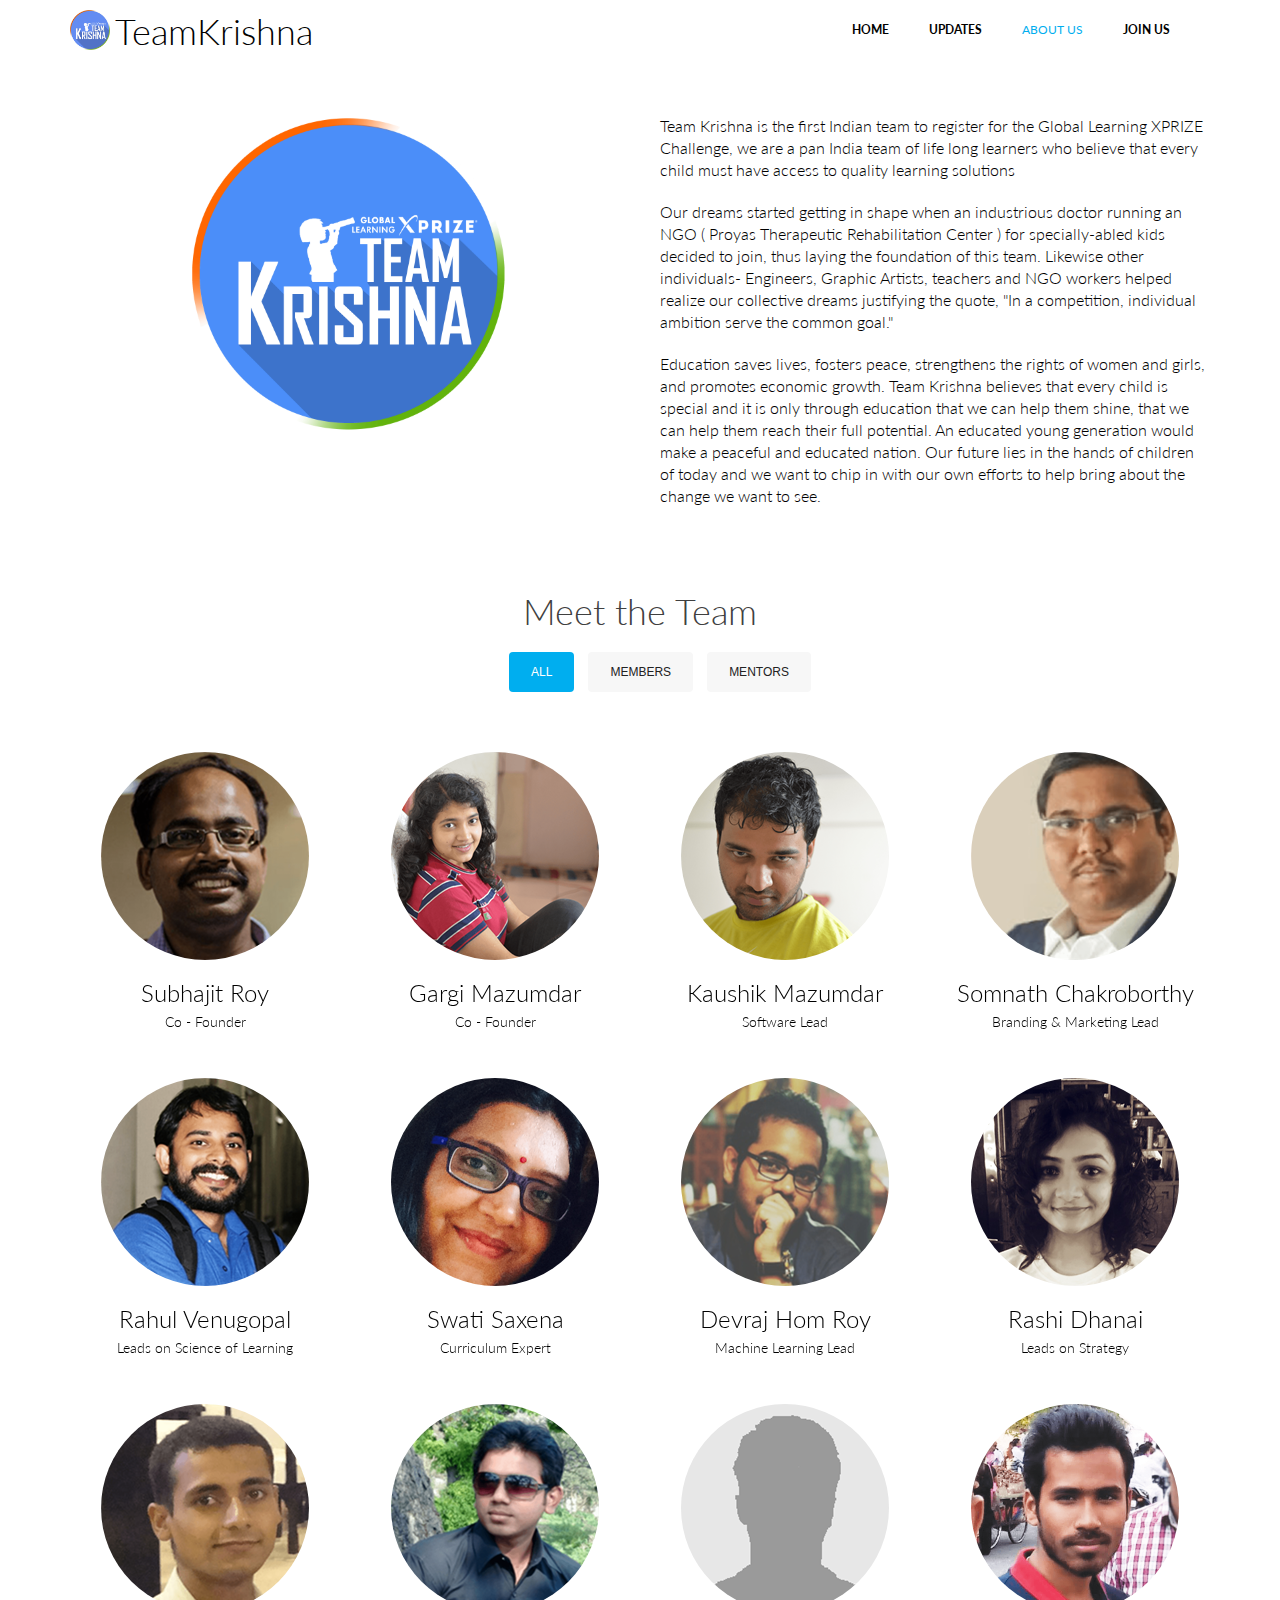
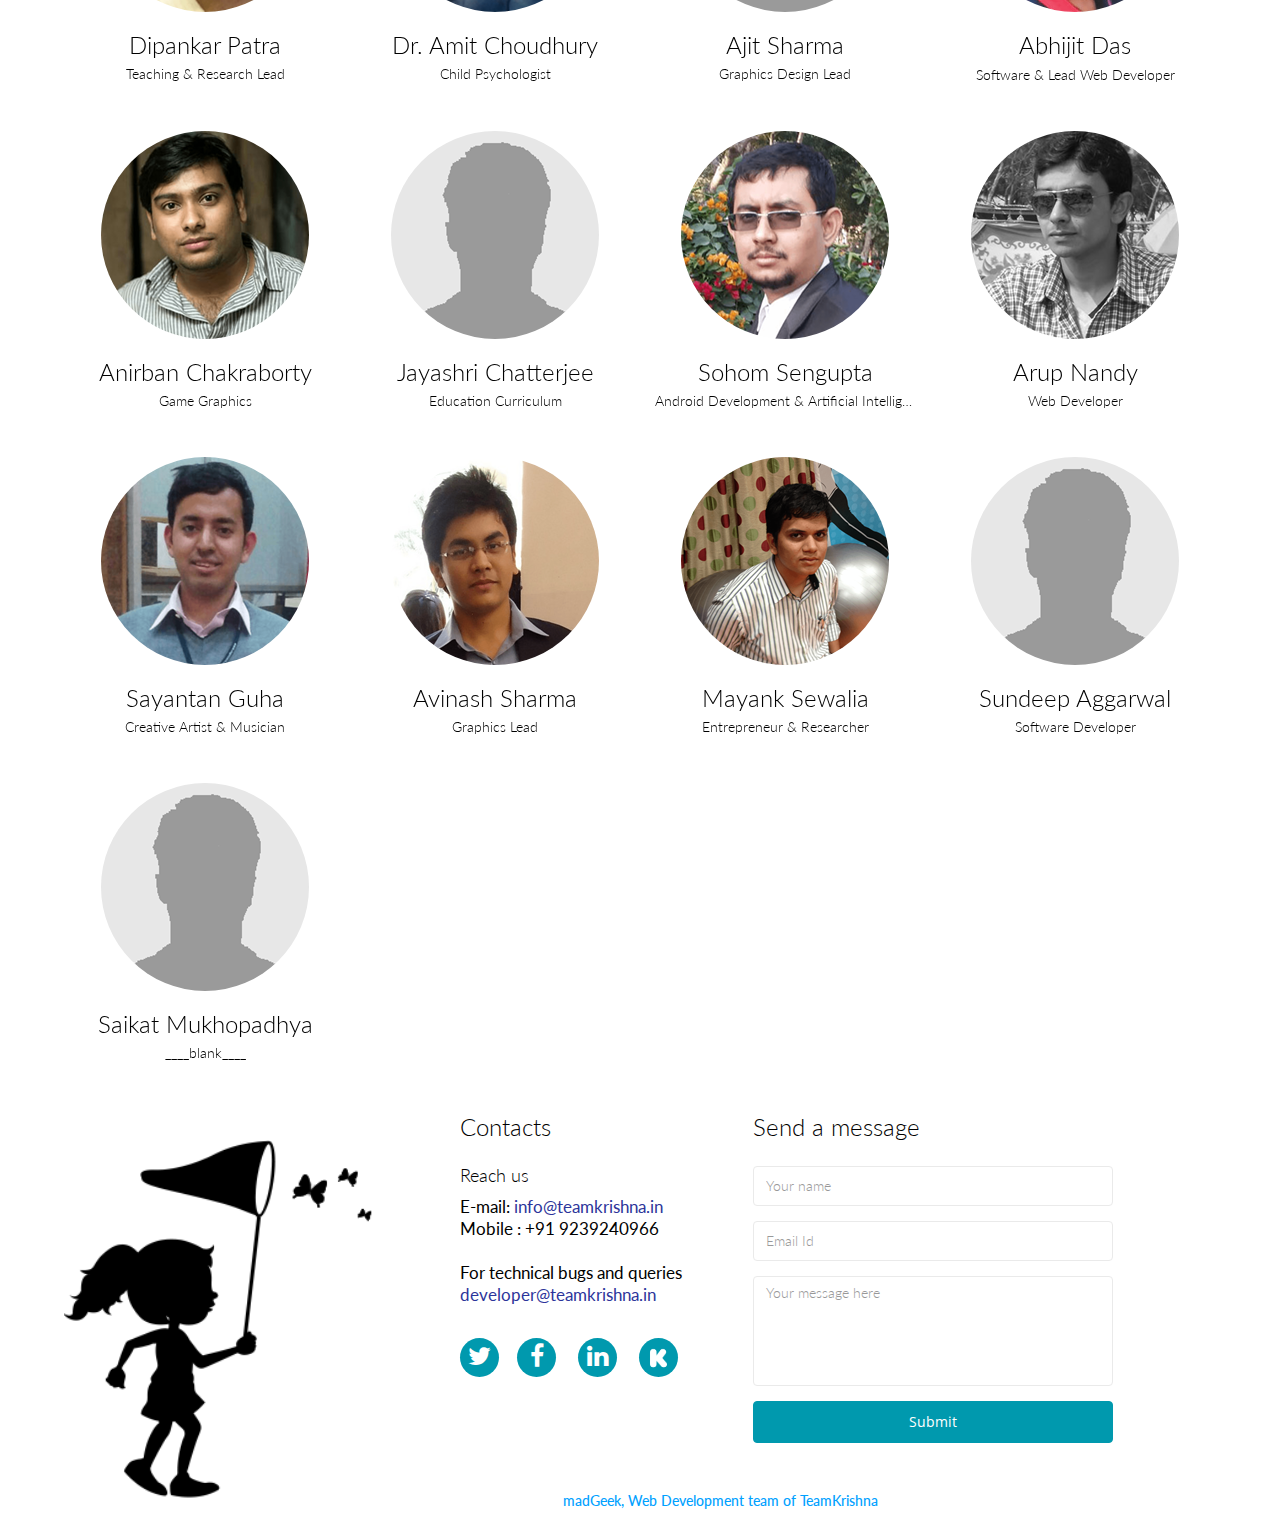
==== commit 96c93932: "update" ====
--- a/aboutus.html
+++ b/aboutus.html
@@ -7,34 +7,34 @@
     <meta name="author" content="">
     <title>Join us | TeamKrishna</title>
     <link href="css/bootstrap.min.css" rel="stylesheet">
-    <link href="css/font-awesome.min.css" rel="stylesheet">
+   <link rel="stylesheet" href="https://maxcdn.bootstrapcdn.com/font-awesome/4.5.0/css/font-awesome.min.css">
     <link href="css/lightbox.css" rel="stylesheet"> 
     <link href="css/animate.min.css" rel="stylesheet"> 
 	<link href="css/main.css" rel="stylesheet">
 	<link href="css/responsive.css" rel="stylesheet">
     <meta property="og:site_name" content="madGeek"/>
-      <meta property="og:type" content="website" />
-      <meta property="og:title" content="TeamKrishna" />
-      <meta property="og:description" content="Redefining education with the promise of freedom." />
-      <meta property="og:url" content="http://www.teamkrishna.in"/>
-      <meta property="og:image" content="images/logo_main.png"/>
-<script src="http://maps.googleapis.com/maps/api/js"></script>
-   <link rel="apple-touch-icon" sizes="60x60" href="images/ico/apple-icon-60x60.png">
-<link rel="apple-touch-icon" sizes="72x72" href="images/ico/apple-icon-72x72.png">
-<link rel="apple-touch-icon" sizes="76x76" href="images/ico/apple-icon-76x76.png">
-<link rel="apple-touch-icon" sizes="114x114" href="images/ico/apple-icon-114x114.png">
-<link rel="apple-touch-icon" sizes="120x120" href="images/ico/apple-icon-120x120.png">
-<link rel="apple-touch-icon" sizes="144x144" href="images/ico/apple-icon-144x144.png">
-<link rel="apple-touch-icon" sizes="152x152" href="images/ico/apple-icon-152x152.png">
-<link rel="apple-touch-icon" sizes="180x180" href="images/ico/apple-icon-180x180.png">
-<link rel="icon" type="image/png" sizes="192x192"  href="images/ico/android-icon-192x192.png">
-<link rel="icon" type="image/png" sizes="32x32" href="images/ico/favicon-32x32.png">
-<link rel="icon" type="image/png" sizes="96x96" href="images/ico/favicon-96x96.png">
-<link rel="icon" type="image/png" sizes="16x16" href="images/ico/favicon-16x16.png">
-<link rel="manifest" href="images/ico/manifest.json">
-<meta name="msapplication-TileColor" content="#ffffff">
-<meta name="msapplication-TileImage" content="images/ico/ms-icon-144x144.png">
-<meta name="theme-color" content="#ffffff">
+    <meta property="og:type" content="website" />
+    <meta property="og:title" content="TeamKrishna" />
+    <meta property="og:description" content="Redefining education with the promise of freedom." />
+    <meta property="og:url" content="http://www.teamkrishna.in"/>
+    <meta property="og:image" content="images/logo_main.png"/>
+    <script src="http://maps.googleapis.com/maps/api/js"></script>
+    <link rel="apple-touch-icon" sizes="60x60" href="images/ico/apple-icon-60x60.png">
+    <link rel="apple-touch-icon" sizes="72x72" href="images/ico/apple-icon-72x72.png">
+    <link rel="apple-touch-icon" sizes="76x76" href="images/ico/apple-icon-76x76.png">
+    <link rel="apple-touch-icon" sizes="114x114" href="images/ico/apple-icon-114x114.png">
+    <link rel="apple-touch-icon" sizes="120x120" href="images/ico/apple-icon-120x120.png">
+    <link rel="apple-touch-icon" sizes="144x144" href="images/ico/apple-icon-144x144.png">
+    <link rel="apple-touch-icon" sizes="152x152" href="images/ico/apple-icon-152x152.png">
+    <link rel="apple-touch-icon" sizes="180x180" href="images/ico/apple-icon-180x180.png">
+    <link rel="icon" type="image/png" sizes="192x192"  href="images/ico/android-icon-192x192.png">
+    <link rel="icon" type="image/png" sizes="32x32" href="images/ico/favicon-32x32.png">
+    <link rel="icon" type="image/png" sizes="96x96" href="images/ico/favicon-96x96.png">
+    <link rel="icon" type="image/png" sizes="16x16" href="images/ico/favicon-16x16.png">
+    <link rel="manifest" href="images/ico/manifest.json">
+    <meta name="msapplication-TileColor" content="#ffffff">
+    <meta name="msapplication-TileImage" content="images/ico/ms-icon-144x144.png">
+    <meta name="theme-color" content="#ffffff">
      <link rel='stylesheet' type='text/css' href='https://fonts.googleapis.com/css?family=Roboto:400,100,700,500'>
 </head><!--/head-->
 <body>
--- a/css/main.css
+++ b/css/main.css
@@ -3066,7 +3066,7 @@
     text-align: center;
     margin-bottom: 10px;
     cursor: pointer;
-    background-color: #7f7f7f;
+    background-color: #0099AE;;
     vertical-align: middle;
 }
 
@@ -3096,6 +3096,7 @@
   float: left;
   height: 100%;
   width: 40%;
+    background-color: #F7F6F6;
   background-size:cover;
   background-position:center;
   background-repeat:no-repeat;
@@ -3188,27 +3189,45 @@
 
 
 .image1 {
-    background-image: url('../images/join_us/social_media.png');
+/*    background-image: url('../images/join_us/social_media.png');*/
+    background-size: cover;
+    background-position: center;
+    background-image: url('../images/Website_Graphics/cute-monsters/m3.png');
 }
 
 .data_science {
-     background-image: url('../images/join_us/data_science.png');
+/*     background-image: url('../images/join_us/data_science.png');*/
+    background-size: cover;
+    background-position: center;
+    background-image: url('../images/Website_Graphics/robots/r5.png');
 }
 
 .graphics_designer {
-     background-image: url('../images/join_us/graphics_designer.png');
+/*     background-image: url('../images/join_us/graphics_designer.png');*/
+    background-size: cover;
+    background-position: center;
+    background-image: url('../images/Website_Graphics/cute-monsters/m8.png');
 }
 
 .game_artists {
-    background-image: url('../images/join_us/game_artists.png');
+/*    background-image: url('../images/join_us/game_artists.png');*/
+    background-size: cover;
+    background-position: center;
+    background-image: url('../images/Website_Graphics/cute-monsters/m5.png');
 }
 
 .game_developer {
-    background-image: url('../images/join_us/game_developer');
+/*    background-image: url('../images/join_us/game_developer');*/
+    background-size: cover;
+    background-position: center;
+    background-image: url('../images/Website_Graphics/robots/r1.png');
 }
 
 .music_composer {
-    background-image: url('../images/join_us/composer_notes.png');
+/*    background-image: url('../images/join_us/composer_notes.png');*/
+    background-size: cover;
+    background-position: center;
+    background-image: url('../images/Website_Graphics/robots/r3.png');
 }
 
 /* Portfolio Filters */	
--- a/css/responsive.css
+++ b/css/responsive.css
@@ -32,7 +32,7 @@
 }
     .Card1 .photo {
     float: none;
-    height: 200px;
+    height: 300px;
     width: 100%;
 }
 
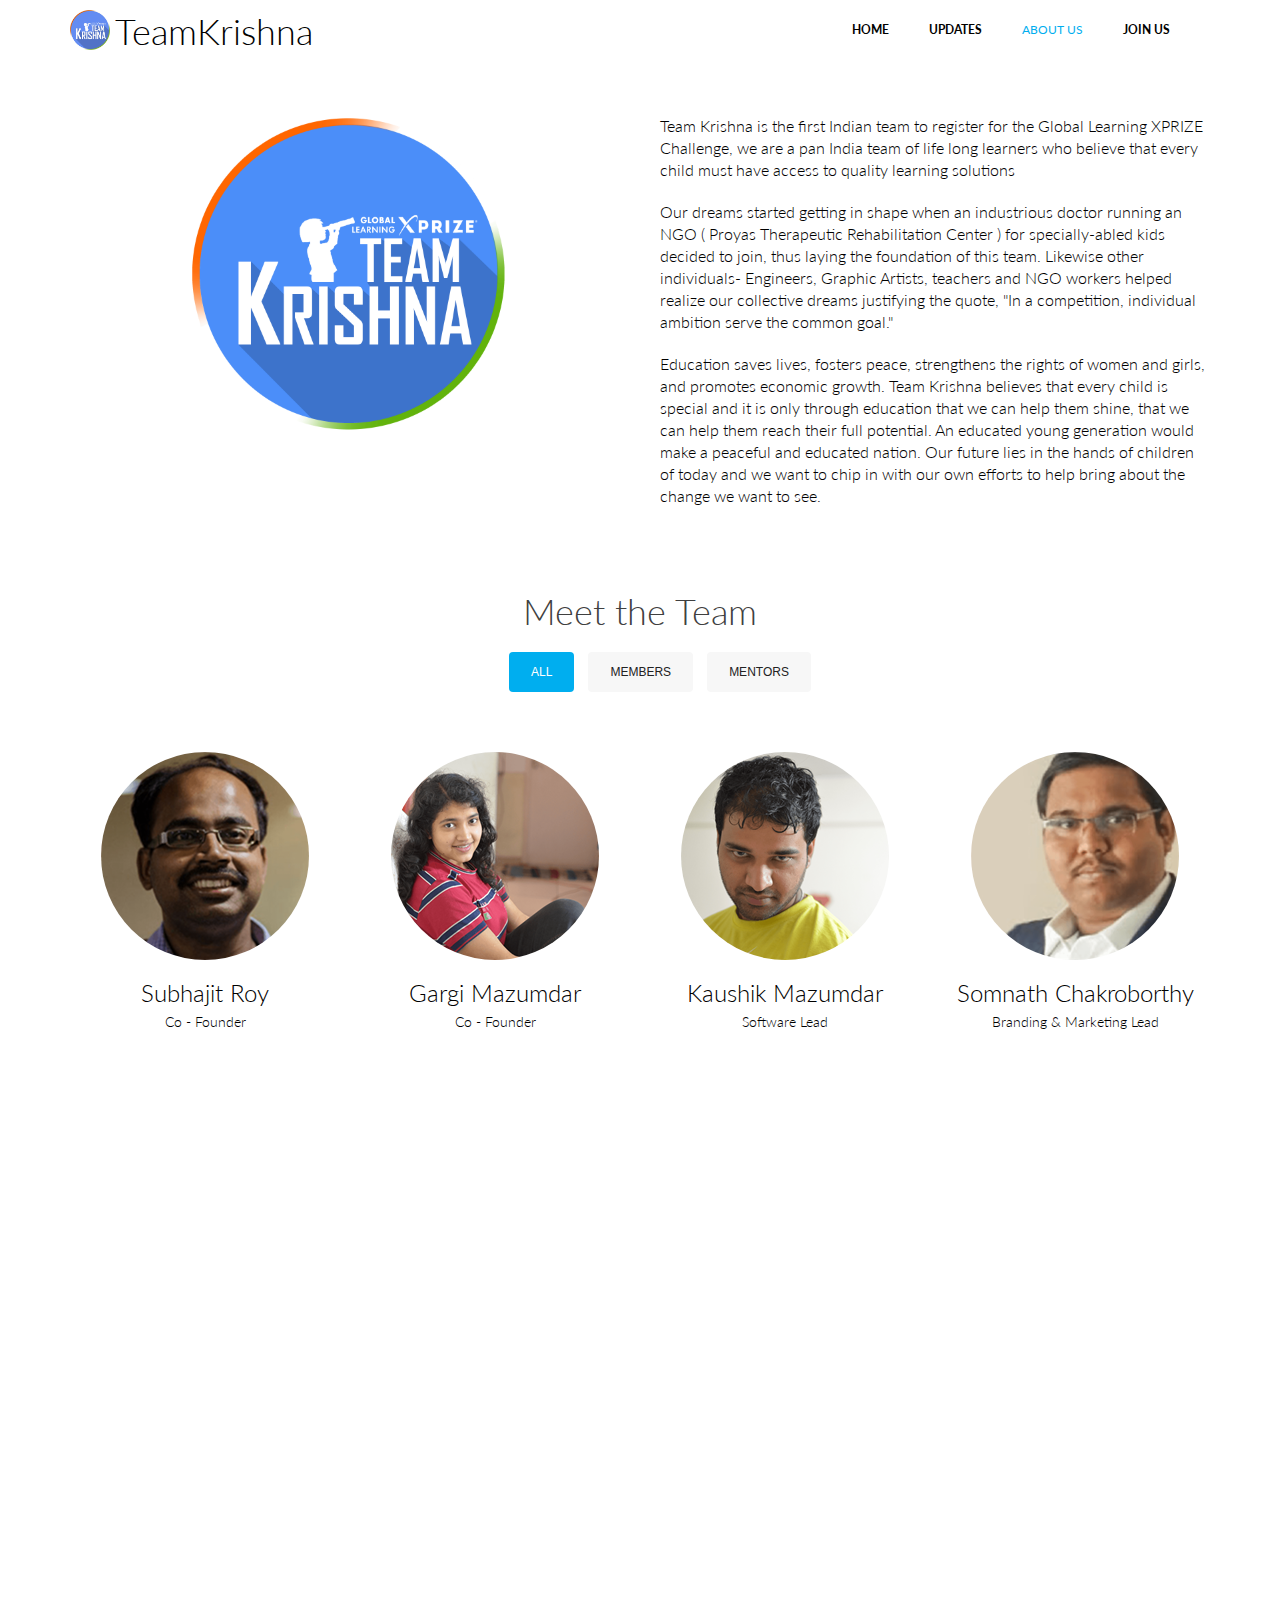
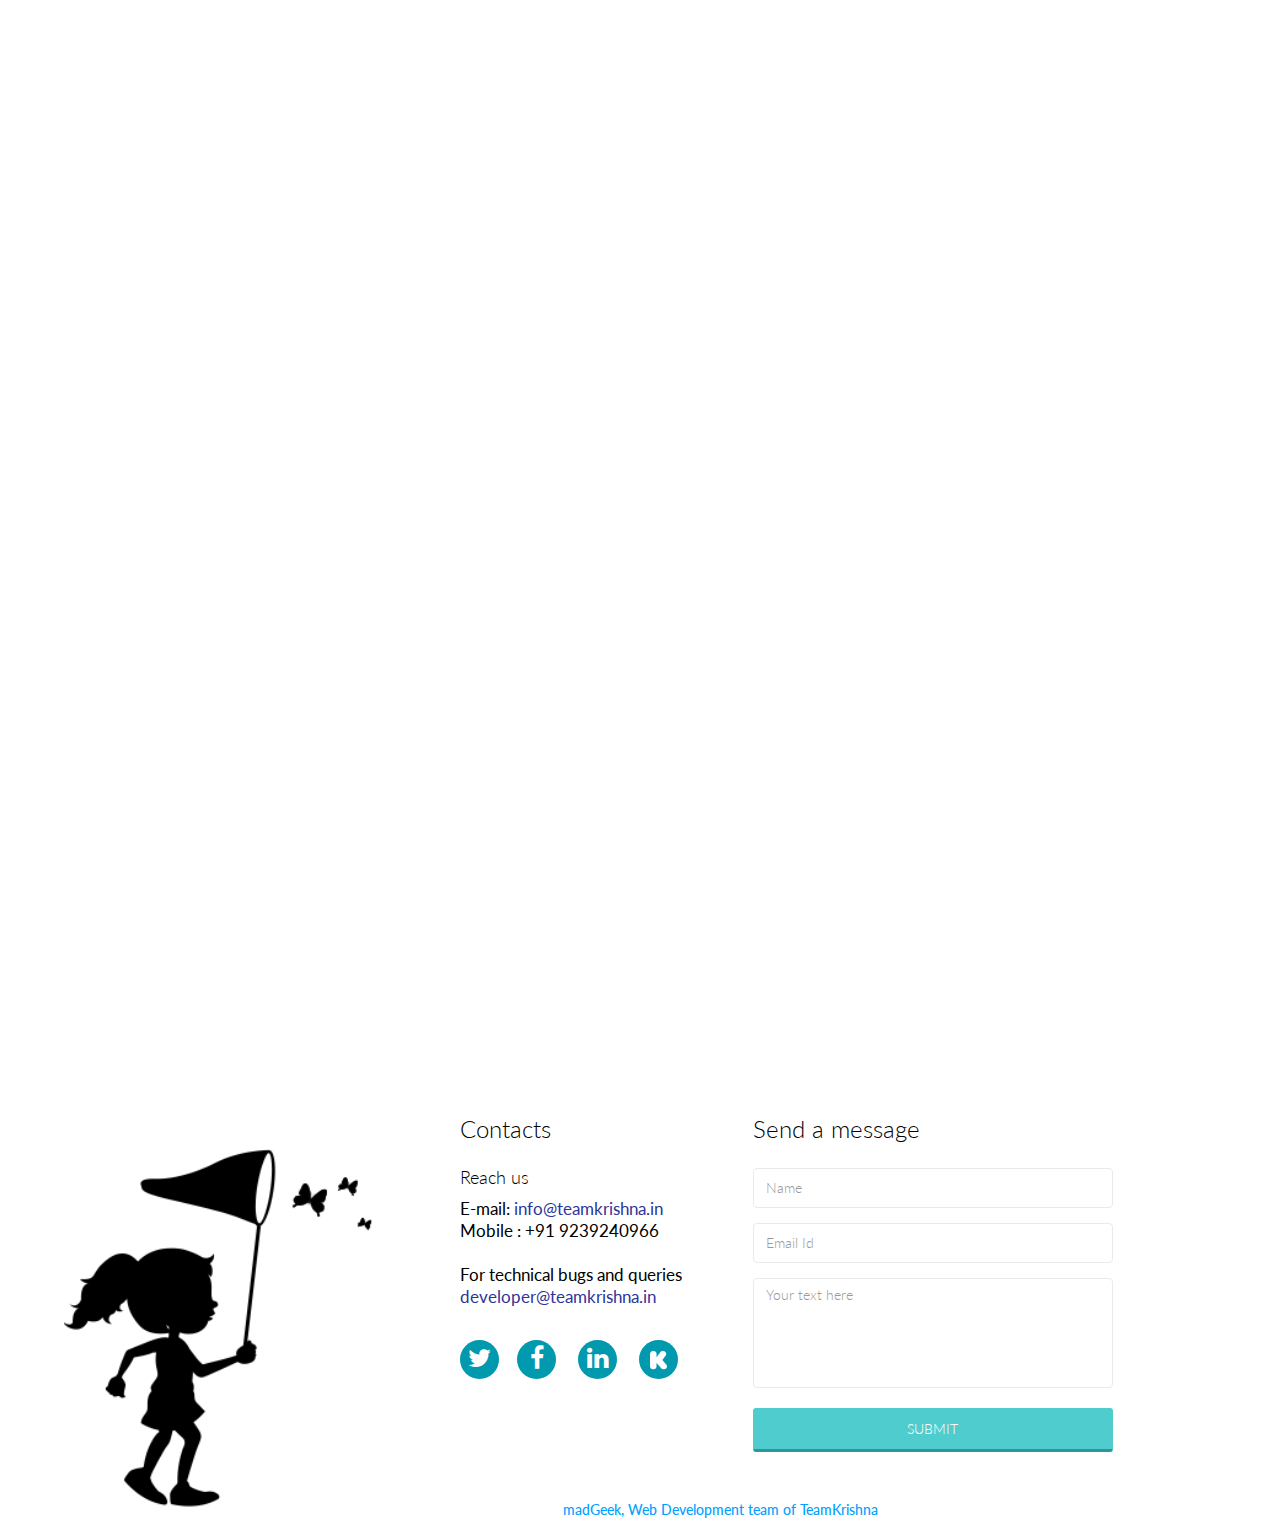
==== commit d90f885d: "update" ====
--- a/aboutus.html
+++ b/aboutus.html
@@ -5,9 +5,9 @@
     <meta name="viewport" content="width=device-width, initial-scale=1.0">
     <meta name="description" content="">
     <meta name="author" content="">
-    <title>Join us | TeamKrishna</title>
+    <title>About us | TeamKrishna</title>
     <link href="css/bootstrap.min.css" rel="stylesheet">
-   <link rel="stylesheet" href="https://maxcdn.bootstrapcdn.com/font-awesome/4.5.0/css/font-awesome.min.css">
+    <link rel="stylesheet" href="https://maxcdn.bootstrapcdn.com/font-awesome/4.5.0/css/font-awesome.min.css">
     <link href="css/lightbox.css" rel="stylesheet"> 
     <link href="css/animate.min.css" rel="stylesheet"> 
 	<link href="css/main.css" rel="stylesheet">
@@ -574,7 +574,7 @@
     <!--/#portfolio-->
 
 
-   <footer id="footer">
+  <footer id="footer">
       
         <div class="container">
             <div class="row" style="margin-top:20px;">
@@ -625,18 +625,18 @@
                 <div class="col-md-4 col-sm-12 item12">
                     <div class="contact-form bottom">
                         <h2>Send a message</h2>
-                        <form id="main-contact-form" name="contact-form" method="post" action="sendemail.php">
+                         <form id="main-contact-form" method="post" action="sendemail.php">
                             <div class="form-group">
-                                <input type="text" name="name" class="form-control" required="required" placeholder="Your name">
+                                <input type="text" id="name" name="name" class="form-control" required="required" placeholder="Name"/>
                             </div>
                             <div class="form-group">
-                                <input type="email" name="email" class="form-control" required="required" placeholder="Email Id">
+                                <input type="email" id="email" name="email" class="form-control" required="required" placeholder="Email Id"/>
                             </div>
                             <div class="form-group">
-                                <textarea name="message" id="message" required="required" class="form-control" rows="8" placeholder="Your message here"></textarea>
+                                <textarea name="message" id="message" required="required" class="form-control" rows="8" placeholder="Your text here"></textarea>
                             </div>                        
                             <div class="form-group">
-                                <input type="submit" name="submit"  class="btn btn-common" style="background-color:#0099ae; color:white; font-weight:400;width:100%;" value="Submit">
+                                <input id="submit" type="submit" name="submit" class="btn btn-submit" value="Submit" style="letter-spacing:0px;">
                             </div>
                         </form>
                     </div>
@@ -664,13 +664,24 @@
     </footer>
     <!--/#footer-->
 
-
-
     <script type="text/javascript" src="js/jquery.js"></script>
     <script type="text/javascript" src="js/bootstrap.min.js"></script>
-    <script type="text/javascript" src="js/jquery.isotope.min.js"></script>
     <script type="text/javascript" src="js/lightbox.min.js"></script>
     <script type="text/javascript" src="js/wow.min.js"></script>
-    <script type="text/javascript" src="js/main.js"></script>    
+    <script type="text/javascript" src="js/main.js"></script>   
+<script type="text/javascript">
+$('input#submit').click(function() {
+var email = $('input#email').val();
+var message = $('textarea#message').val();
+var name = $('input#name').val();
+var subject="Enquiry";
+$.ajax({
+    type: 'POST',
+    url: 'sendemail.php',
+    data: {message: message, email: email, name:name,subject:subject}, 
+    cache: false
+});
+});
+</script>
 </body>
 </html>
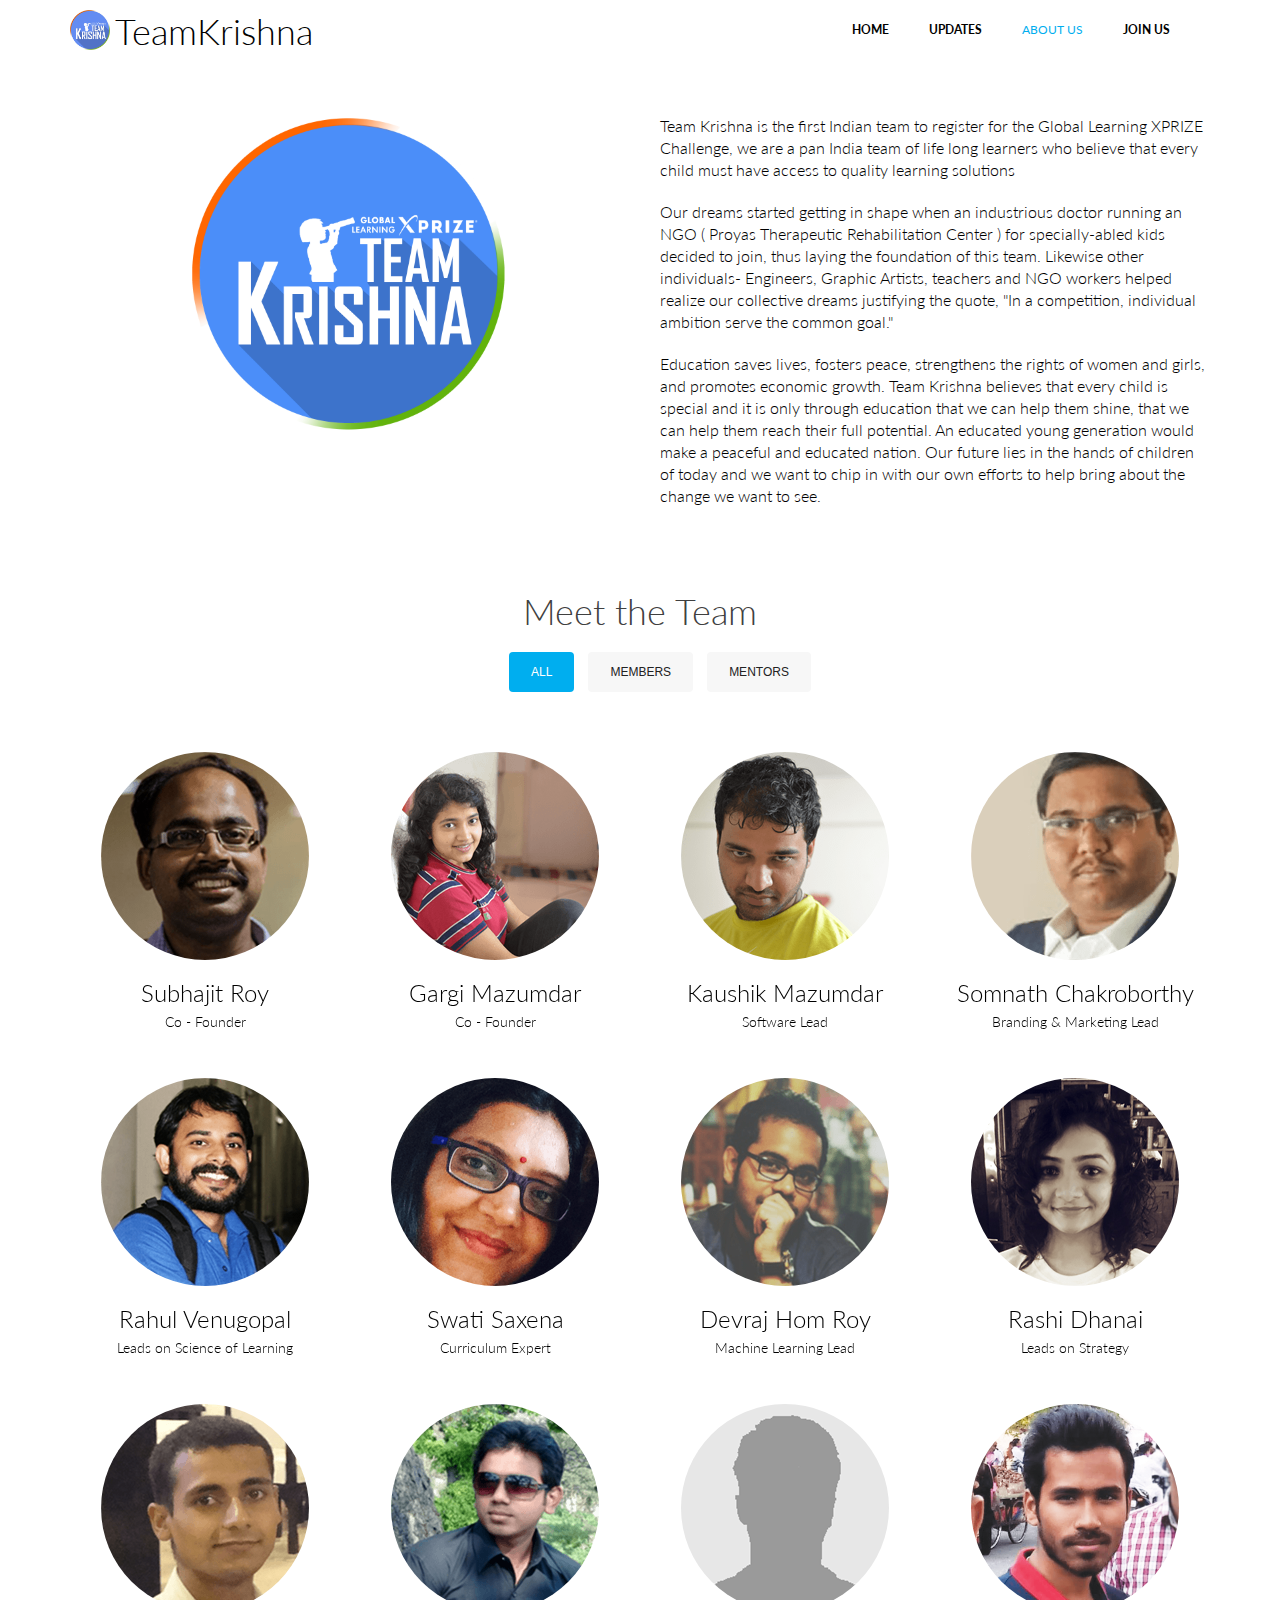
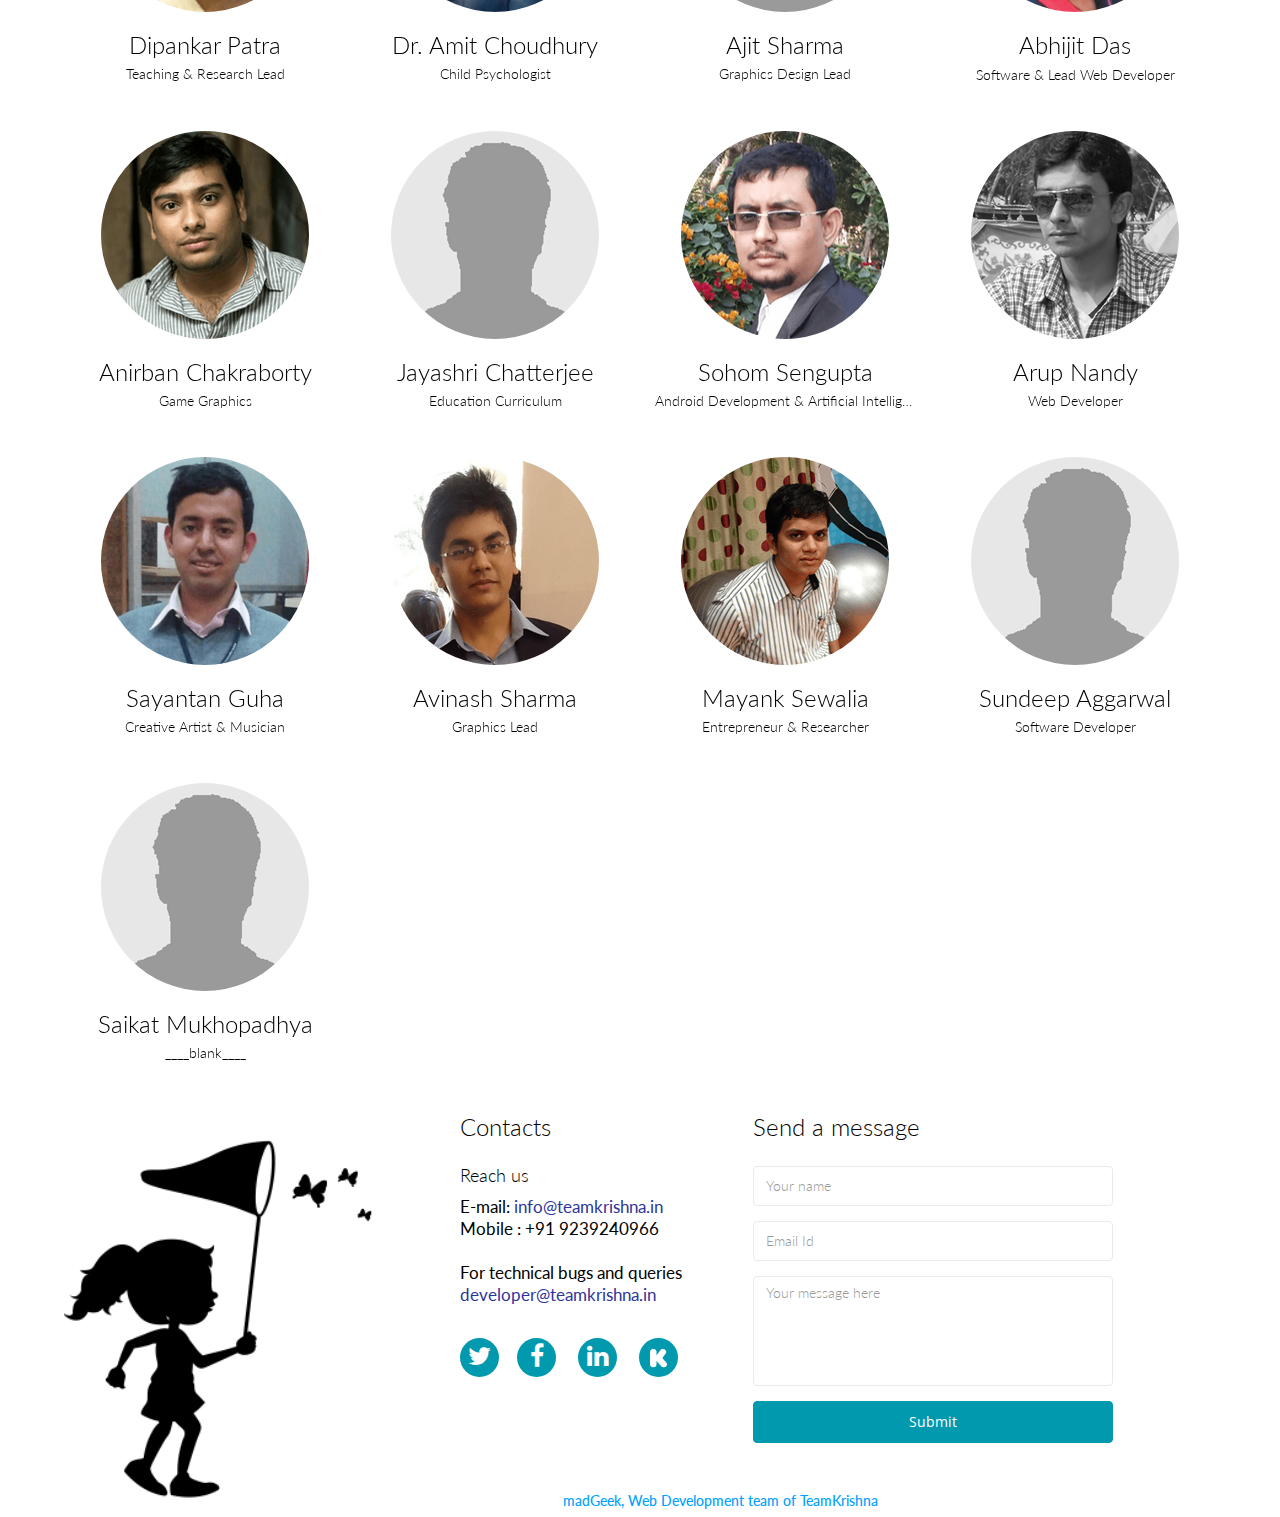
==== commit 0912d078: "update" ====
--- a/aboutus.html
+++ b/aboutus.html
@@ -574,7 +574,7 @@
     <!--/#portfolio-->
 
 
-  <footer id="footer">
+   <footer id="footer">
       
         <div class="container">
             <div class="row" style="margin-top:20px;">
@@ -625,18 +625,18 @@
                 <div class="col-md-4 col-sm-12 item12">
                     <div class="contact-form bottom">
                         <h2>Send a message</h2>
-                         <form id="main-contact-form" method="post" action="sendemail.php">
+                        <form id="main-contact-form"  method="post" action="sendemail.php">
                             <div class="form-group">
-                                <input type="text" id="name" name="name" class="form-control" required="required" placeholder="Name"/>
+                                <input type="text" id="name" name="name" class="form-control" required="required" placeholder="Your name">
                             </div>
                             <div class="form-group">
-                                <input type="email" id="email" name="email" class="form-control" required="required" placeholder="Email Id"/>
+                                <input type="email" id="email" name="email" class="form-control" required="required" placeholder="Email Id">
                             </div>
                             <div class="form-group">
-                                <textarea name="message" id="message" required="required" class="form-control" rows="8" placeholder="Your text here"></textarea>
+                                <textarea name="message" id="message" required="required" class="form-control" rows="8" placeholder="Your message here"></textarea>
                             </div>                        
                             <div class="form-group">
-                                <input id="submit" type="submit" name="submit" class="btn btn-submit" value="Submit" style="letter-spacing:0px;">
+                                <input id="submit" type="submit" name="submit"  class="btn btn-common" style="background-color:#0099ae; color:white; font-weight:400;width:100%;" value="Submit">
                             </div>
                         </form>
                     </div>
@@ -664,11 +664,15 @@
     </footer>
     <!--/#footer-->
 
+
+
     <script type="text/javascript" src="js/jquery.js"></script>
     <script type="text/javascript" src="js/bootstrap.min.js"></script>
+    <script type="text/javascript" src="js/jquery.isotope.min.js"></script>
     <script type="text/javascript" src="js/lightbox.min.js"></script>
     <script type="text/javascript" src="js/wow.min.js"></script>
-    <script type="text/javascript" src="js/main.js"></script>   
+    <script type="text/javascript" src="js/main.js"></script>    
+
 <script type="text/javascript">
 $('input#submit').click(function() {
 var email = $('input#email').val();
@@ -684,4 +688,4 @@
 });
 </script>
 </body>
-</html>
+</html>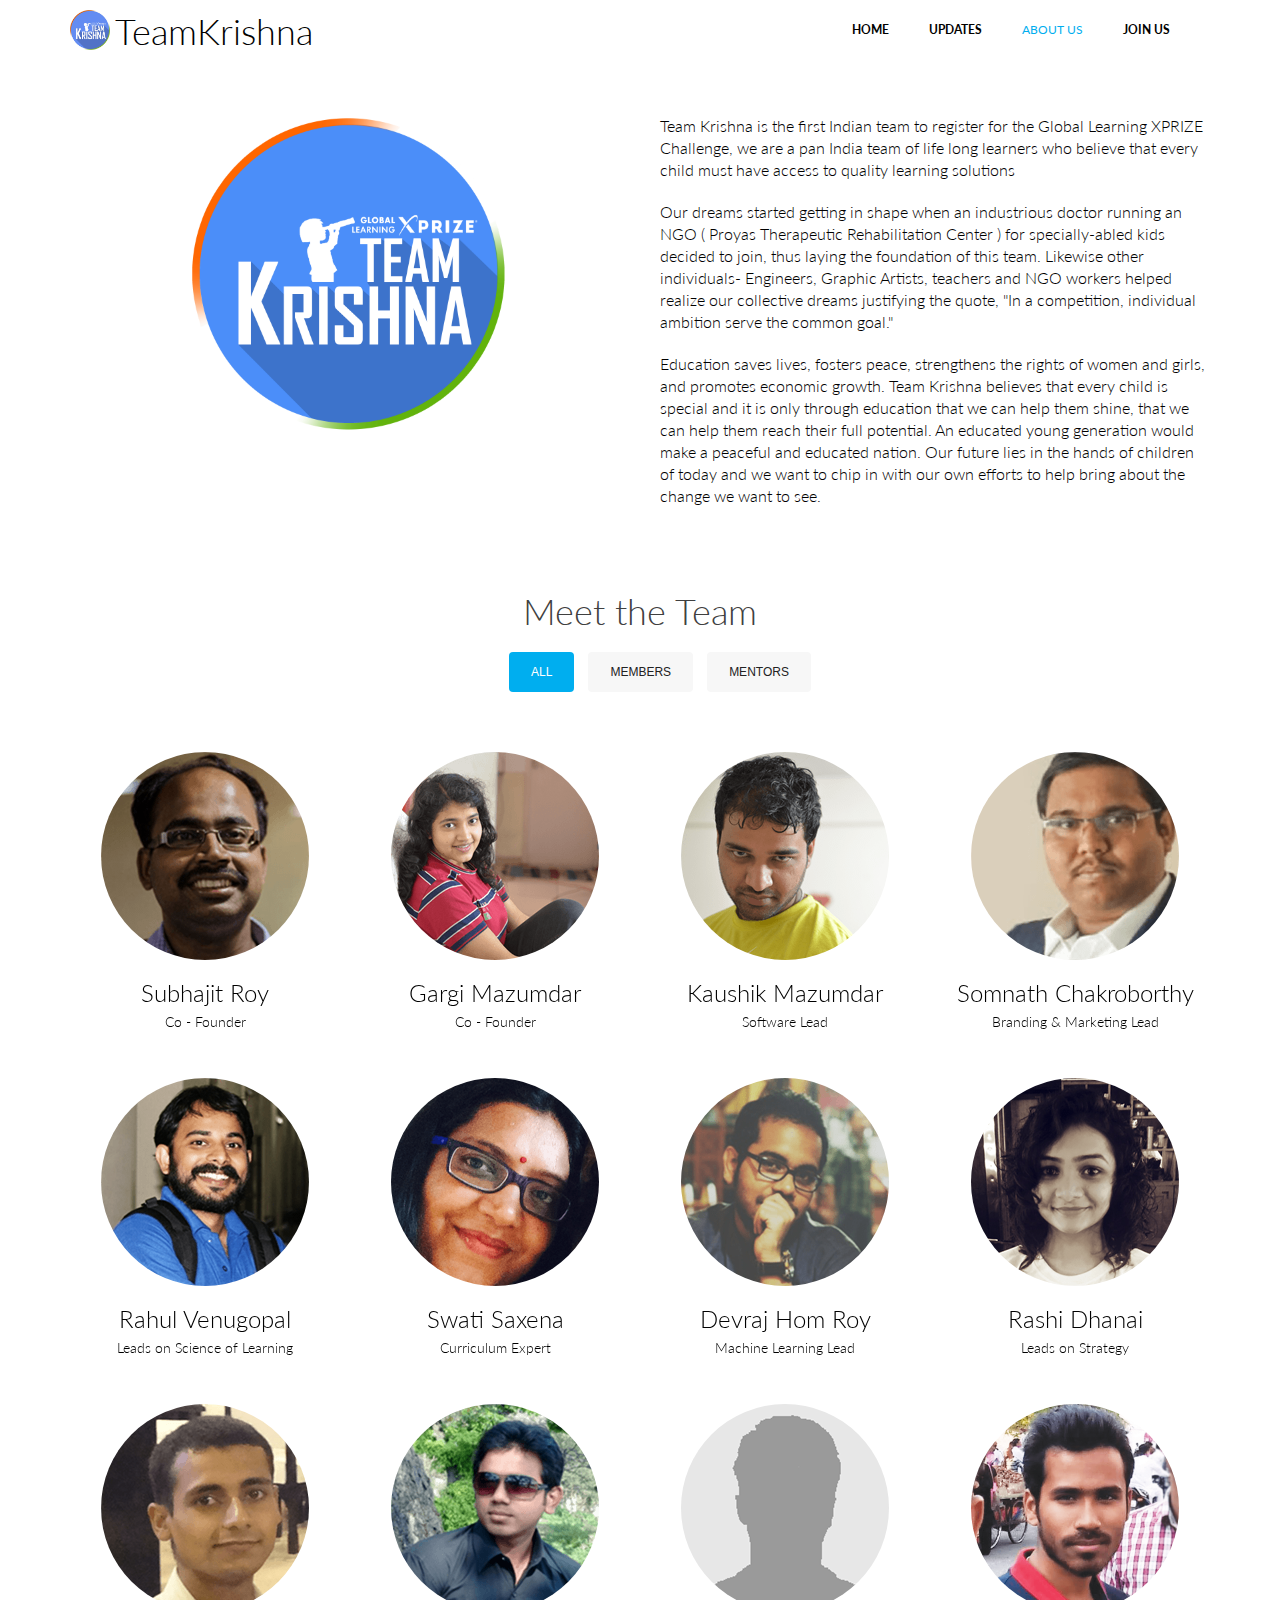
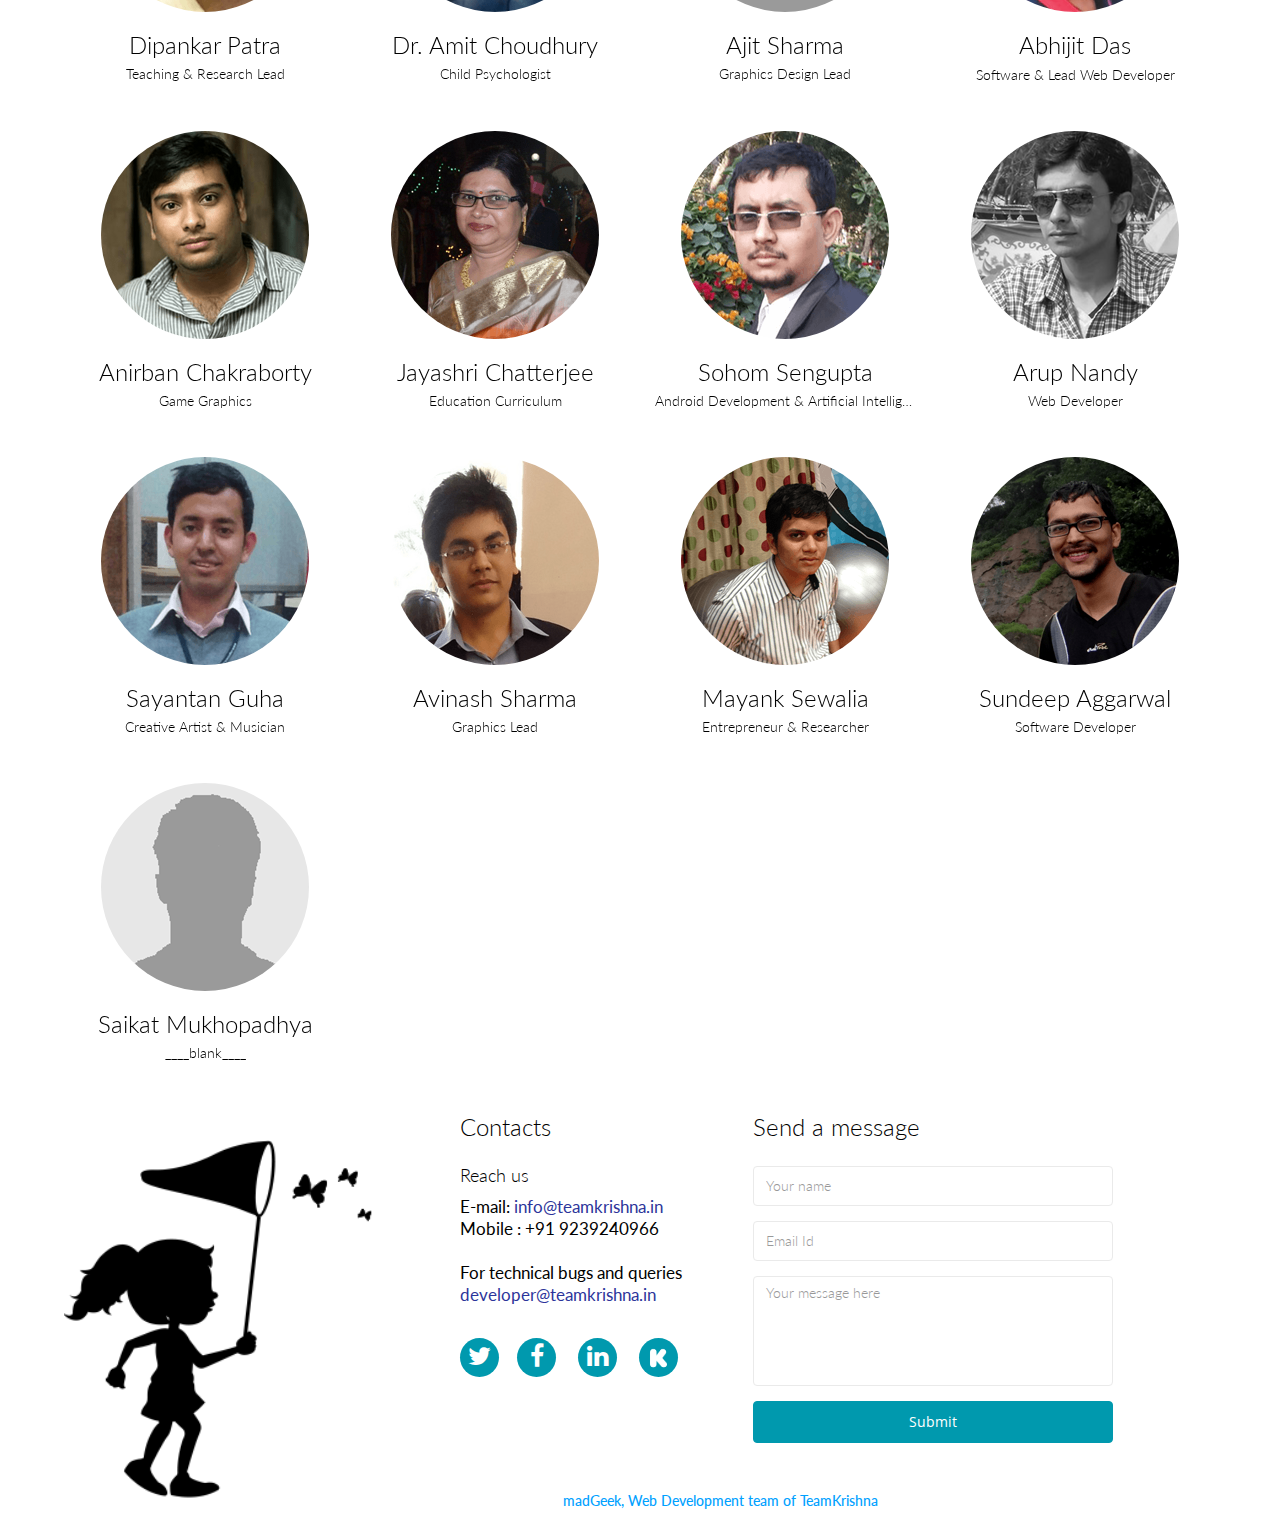
==== commit 7413a071: "update" ====
--- a/aboutus.html
+++ b/aboutus.html
@@ -187,7 +187,7 @@
 -->
                         </div>
                         <div class="person-info">
-                            <h2>Somnath Chakroborthy</h2>
+                            <h2>Somnath <span class="remove_name">Chakroborthy</span></h2>
                             <p>Branding &amp; Marketing Lead</p>
                         </div>
                     </div>
@@ -319,7 +319,7 @@
 -->
                         </div>
                         <div class="person-info">
-                            <h2 >Dr. Amit Choudhury</h2>
+                            <h2 >Dr. Amit <span class="remove_name">Choudhury</span></h2>
                             <p>Child Psychologist</p>
                         </div>
                     </div>
@@ -385,7 +385,7 @@
 -->
                         </div>
                         <div class="person-info">
-                            <h2 >Anirban Chakraborty</h2>
+                            <h2 >Anirban <span class="remove_name">Chakraborty</span></h2>
                             <p>Game Graphics</p>
                         </div>
                     </div>
@@ -394,20 +394,20 @@
                     <div class="team-single-wrapper">
                         <div class="team-single">
                             <div class="person-thumb">
-                                <img src="images/ourteam/unknown-person.png" class="img-responsive" alt="">
-                            </div>
-<!--
-                            <div class="social-profile">
-                                <ul class="nav nav-pills">
-                                    <li><a href="#"><i class="fa fa-facebook"></i></a></li>
-                                    <li><a href="#"><i class="fa fa-twitter"></i></a></li>
-                                    <li><a href="#"><i class="fa fa-google-plus"></i></a></li>
-                                </ul>
-                            </div>
--->
-                        </div>
-                        <div class="person-info">
-                            <h2 >Jayashri Chatterjee</h2>
+                                <img src="images/ourteam/jayashri.png" class="img-responsive" alt="">
+                            </div>
+<!--
+                            <div class="social-profile">
+                                <ul class="nav nav-pills">
+                                    <li><a href="#"><i class="fa fa-facebook"></i></a></li>
+                                    <li><a href="#"><i class="fa fa-twitter"></i></a></li>
+                                    <li><a href="#"><i class="fa fa-google-plus"></i></a></li>
+                                </ul>
+                            </div>
+-->
+                        </div>
+                        <div class="person-info">
+                            <h2 >Jayashri <span class="remove_name"> Chatterjee</span></h2>
                             <p>Education Curriculum</p>
                         </div>
                     </div>
@@ -526,7 +526,7 @@
                     <div class="team-single-wrapper">
                         <div class="team-single">
                             <div class="person-thumb">
-                                <img src="images/ourteam/unknown-person.png" class="img-responsive" alt="">
+                                <img src="images/ourteam/sundeep.png" class="img-responsive" alt="">
                             </div>
 <!--
                             <div class="social-profile">
@@ -561,7 +561,7 @@
 -->
                         </div>
                         <div class="person-info">
-                            <h2 >Saikat Mukhopadhya</h2>
+                            <h2 >Saikat <span class="remove_name"> Mukhopadhya</span></h2>
                             <p>____blank____</p>
                         </div>
                     </div>
@@ -644,7 +644,7 @@
                <div class="col-sm-12 item12" style="margin-top:10px;">
                    <div class="footer_bottom" >
 <!--                    <div class="copyright-text text-center">-->
-                        <p style="margin:0px;color:white;font-weight:500;">&copy; TeamKrishna 2015. All Rights Reserved.<br> Designed &amp; developed by <a target="_blank" href="developers.html">madGeek, Web Development team of TeamKrishna</a></p>
+                        <p style="margin:0px;color:white;font-weight:500;">&copy; TeamKrishna 2016. All Rights Reserved.<br> Designed &amp; developed by <a target="_blank" href="developers.html">madGeek, Web Development team of TeamKrishna</a></p>
 <!--                    </div>-->
                 </div>
                 </div>
--- a/css/main.css
+++ b/css/main.css
@@ -3271,3 +3271,7 @@
     text-decoration: none;
 	}
 	
+
+.remove_name {
+    display: inline-block;
+}
--- a/css/responsive.css
+++ b/css/responsive.css
@@ -93,6 +93,9 @@
 
 /* sm */
 @media only screen and (max-width : 992px) {
+    .remove_name {
+    display: inline-block;
+}
     .mad_logo {
     width:9%;
     margin-bottom: 4%;
@@ -274,6 +277,9 @@
 
 /* xs */
 @media only screen and (max-width : 768px) {
+    .remove_name {
+    display: inline-block;
+}
     .mad_logo {
     width:20%;
     margin-bottom: 9%;
@@ -678,6 +684,9 @@
 }
 
 @media only screen and (max-width : 480px) {
+    .remove_name {
+    display: none;
+}
     .mad_logo {
     width:20%;
     margin-bottom: 7%;
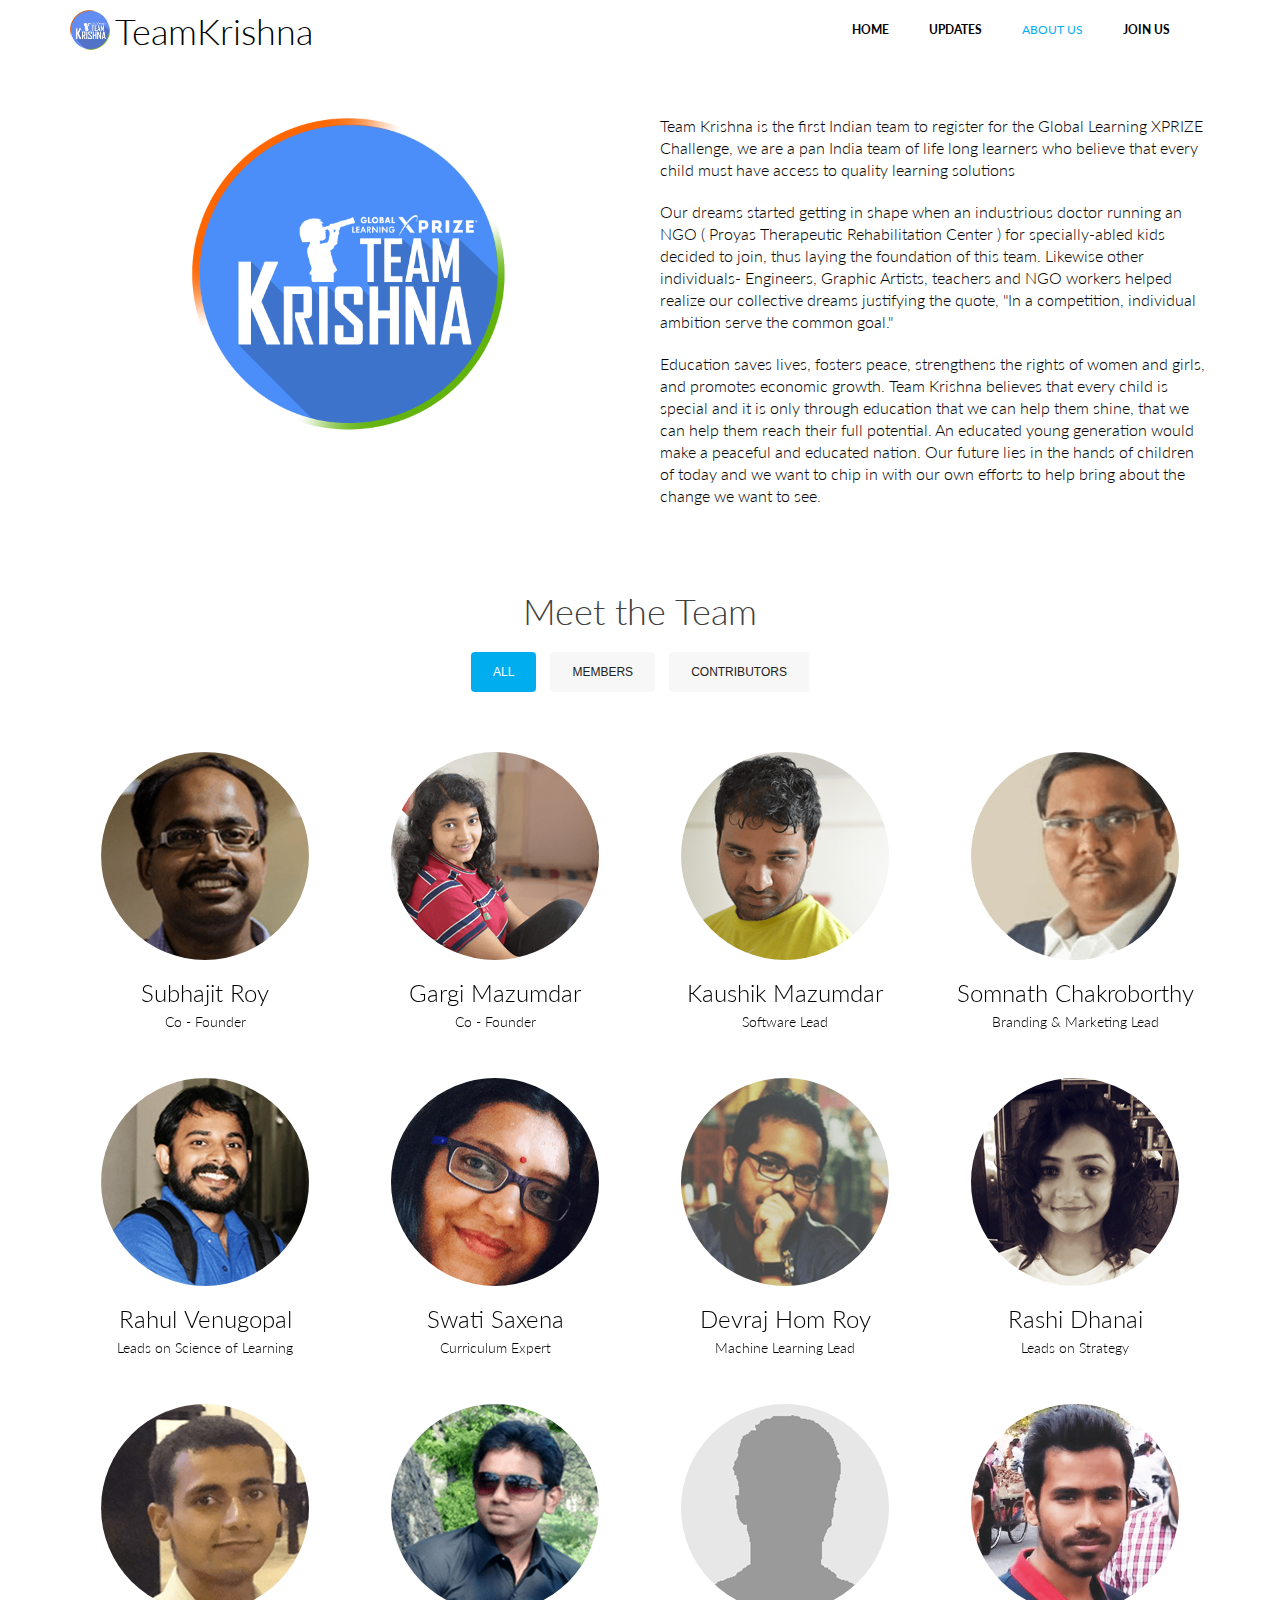
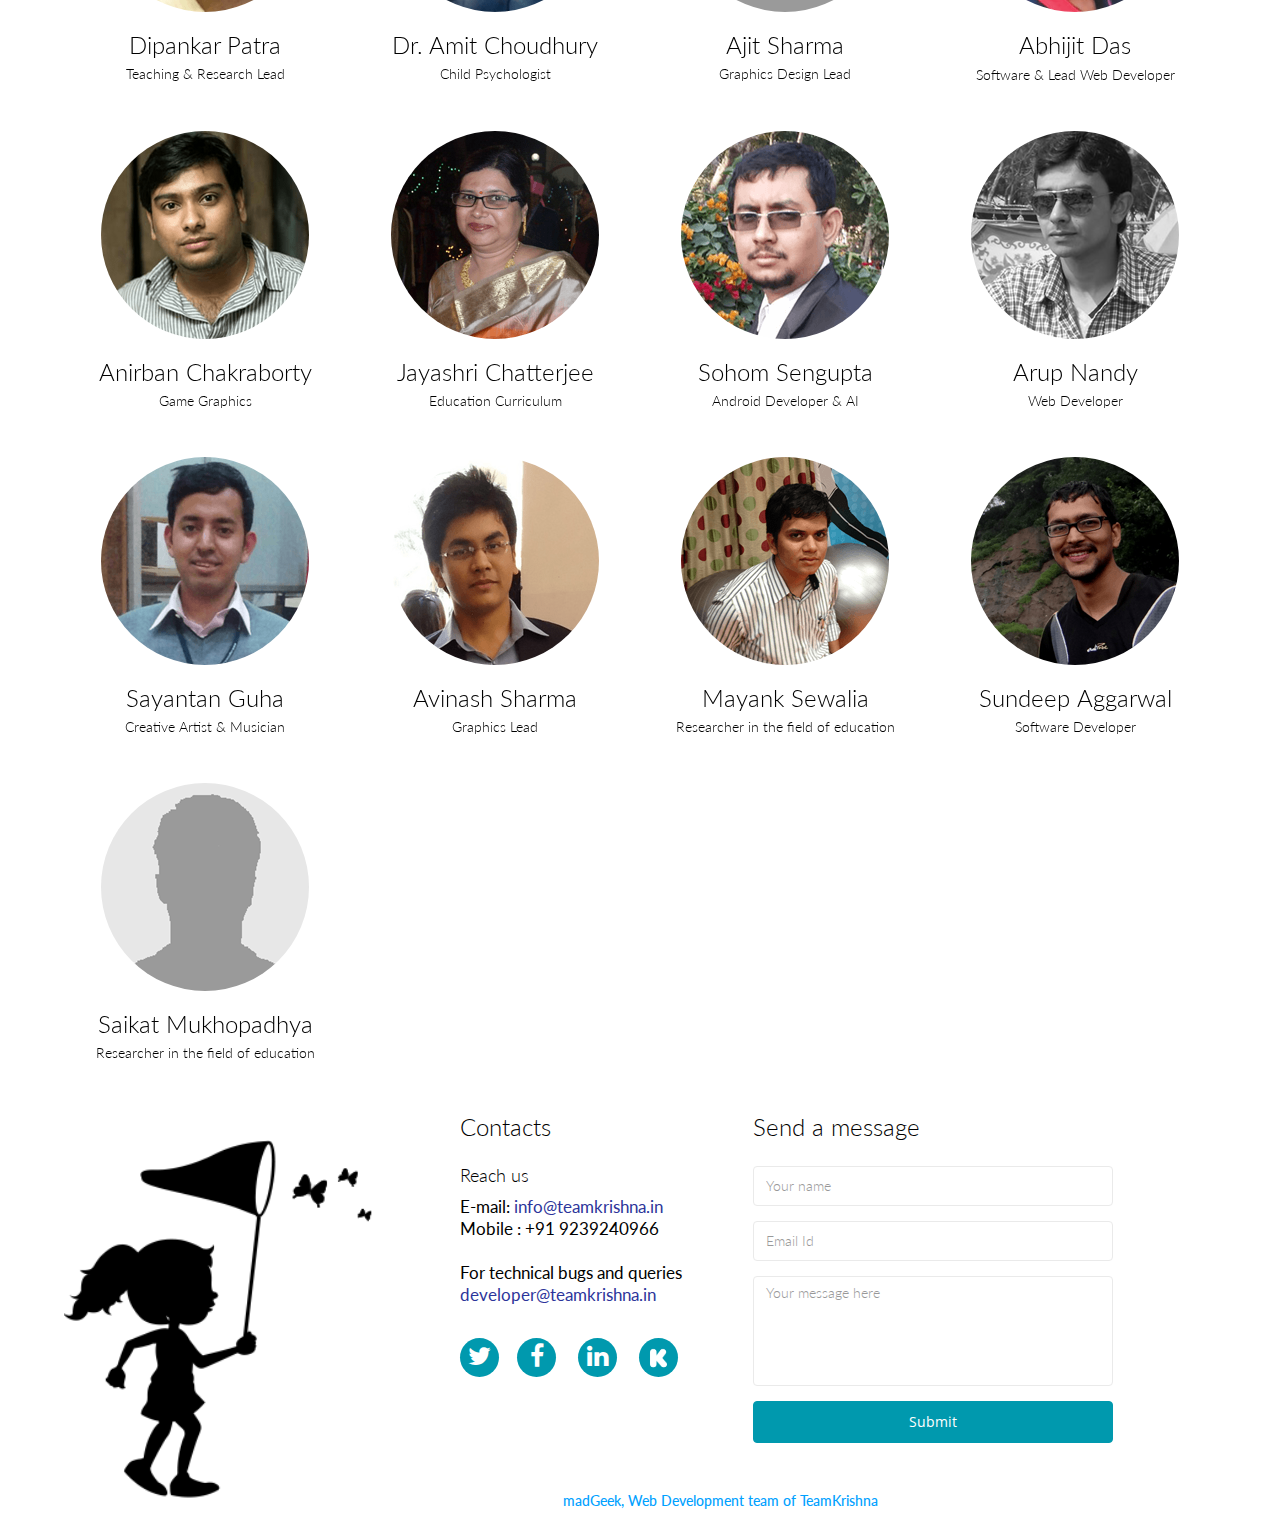
==== commit a0cf1d90: "update -- final stage" ====
--- a/aboutus.html
+++ b/aboutus.html
@@ -78,10 +78,10 @@
                     <img src="images/home/team_logo.png"  style="height:60%; width:60%; margin:0 auto;" class="img-responsive wow fadeInDown" alt="">
                 </div>
                 <div class="col-sm-6">
-                    <p style="padding:5px; font-size:16px;font-weight:300;" class="wow slideInRight">Team Krishna is the first Indian team to register for the Global Learning XPRIZE Challenge, we are a pan India team of life long learners who believe that every child must have access to quality learning solutions</p>
-<p style="padding:5px; font-size:16px;font-weight:300;" class="wow slideInRight">
+                    <p style="padding:5px; font-size:16px;font-weight:300;" class="wow slideInLeft">Team Krishna is the first Indian team to register for the Global Learning XPRIZE Challenge, we are a pan India team of life long learners who believe that every child must have access to quality learning solutions</p>
+<p style="padding:5px; font-size:16px;font-weight:300;" class="wow slideInLeft">
 Our dreams started getting in shape when an industrious doctor running an NGO ( Proyas Therapeutic Rehabilitation Center ) for specially-abled kids decided to join, thus laying the foundation of this team. Likewise other individuals- Engineers, Graphic Artists, teachers and NGO workers helped realize our collective dreams justifying the quote, "In a competition, individual ambition serve the common goal."</p>
-<p style="padding:5px; font-size:16px;font-weight:300;" class="wow slideInRight">
+<p style="padding:5px; font-size:16px;font-weight:300;" class="wow slideInLeft">
 Education saves lives, fosters peace, strengthens the rights of women and girls, and promotes economic growth. Team Krishna believes that every child is special and it is only through education that we can help them shine, that we can help them reach their full potential. An educated young generation would make a peaceful and educated nation. Our future lies in the hands of children of today and we want to chip in with our own efforts to help bring about the change we want to see.
 </p>
                 
@@ -95,13 +95,16 @@
             <div class="row">
                 <h1 class="title text-center wow fadeInDown" data-wow-duration="500ms" data-wow-delay="300ms">Meet the Team</h1>
                 <div id="filters" class="sixteen columns">
-                <ul class="clearfix">
+                <ul class="clearfix" style="padding-left:0px;">
                     <li><a id="all" href="#" data-filter="*" class="active"><h5>All</h5></a></li>
-                    <li><a class="" href="#" data-filter=".member"><h5>Members</h5></a></li>
-                    <li><a class="" href="#" data-filter=".mentor"><h5>Mentors</h5></a></li>
+                    <li><a id="members" class="" href="#" data-filter=".member"><h5>Members</h5></a></li>
+                    <li><a id="contributors" class="" href="#" data-filter=".mentor"><h5>Contributors</h5></a></li>
                    
                 </ul><!--/#portfolio-filter-->
                 </div>
+                <h3 id="tag_contr" style=" text-align: center;
+    margin-bottom: 20px;margin-left:10px;margin-right:10px;
+    display: none;" class="wow fadeInLeft">We are grateful to our key volunteers for all their inputs and hard work</h3>
                     
                 <div class="portfolio-items">
                      <div class="col-sm-3 col-xs-6 wow fadeIn margin portfolio-item member">
@@ -121,8 +124,8 @@
 -->
                                     </div>
                                     <div class="person-info">
-                                        <h2>Subhajit Roy</h2>
-                                        <p>Co - Founder</p>
+                                        <h2>Subhajit <span class="remove_name">Roy</span></h2>
+                                        <p class="desg">Co - Founder</p>
                                     </div>
                                 </div>
                             </div>
@@ -143,8 +146,8 @@
 -->
                         </div>
                         <div class="person-info">
-                            <h2>Gargi Mazumdar</h2>
-                            <p>Co - Founder</p>
+                            <h2>Gargi <span class="remove_name">Mazumdar</span></h2>
+                            <p class="desg">Co - Founder</p>
                         </div>
                     </div>
                 </div>
@@ -165,8 +168,8 @@
 -->
                         </div>
                         <div class="person-info">
-                            <h2>Kaushik Mazumdar</h2>
-                            <p>Software Lead</p>
+                            <h2>Kaushik <span class="remove_name">Mazumdar</span></h2>
+                            <p class="desg">Software Lead</p>
                         </div>
                     </div>
                 </div>
@@ -188,7 +191,7 @@
                         </div>
                         <div class="person-info">
                             <h2>Somnath <span class="remove_name">Chakroborthy</span></h2>
-                            <p>Branding &amp; Marketing Lead</p>
+                            <p class="desg">Branding &amp; Marketing Lead</p>
                         </div>
                     </div>
                 </div>
@@ -209,8 +212,8 @@
 -->
                         </div>
                         <div class="person-info">
-                            <h2>Rahul Venugopal</h2>
-                            <p >Leads on Science of Learning</p>
+                            <h2>Rahul <span class="remove_name">Venugopal</span></h2>
+                            <p class="desg">Leads on Science of Learning</p>
                         </div>
                     </div>
                 </div>
@@ -231,8 +234,8 @@
 -->
                         </div>
                         <div class="person-info">
-                            <h2>Swati Saxena</h2>
-                            <p>Curriculum Expert</p>
+                            <h2>Swati <span class="remove_name">Saxena</span></h2>
+                            <p class="desg">Curriculum Expert</p>
                         </div>
                     </div>
                 </div>
@@ -253,8 +256,8 @@
 -->
                         </div>
                         <div class="person-info">
-                            <h2>Devraj Hom Roy</h2>
-                            <p>Machine Learning Lead</p>
+                            <h2>Devraj <span class="remove_name">Hom Roy</span></h2>
+                            <p class="desg">Machine Learning Lead</p>
                         </div>
                     </div>
                 </div>
@@ -275,8 +278,8 @@
 -->
                         </div>
                         <div class="person-info">
-                            <h2>Rashi Dhanai</h2>
-                            <p>Leads on Strategy</p>
+                            <h2>Rashi <span class="remove_name">Dhanai</span></h2>
+                            <p class="desg">Leads on Strategy</p>
                         </div>
                     </div>
                 </div>
@@ -297,8 +300,74 @@
 -->
                         </div>
                         <div class="person-info">
-                            <h2>Dipankar Patra</h2>
-                            <p>Teaching &amp; Research Lead</p>
+                            <h2>Dipankar <span class="remove_name">Patra</span></h2>
+                            <p class="desg">Teaching &amp; Research Lead</p>
+                        </div>
+                    </div>
+                </div>
+                <div class="col-sm-3 col-xs-6 wow fadeIn margin portfolio-item member">
+                    <div class="team-single-wrapper">
+                        <div class="team-single">
+                            <div class="person-thumb">
+                                <img src="images/ourteam/amit.png" class="img-responsive" alt="">
+                            </div>
+<!--
+                            <div class="social-profile">
+                                <ul class="nav nav-pills">
+                                    <li><a href="#"><i class="fa fa-facebook"></i></a></li>
+                                    <li><a href="#"><i class="fa fa-twitter"></i></a></li>
+                                    <li><a href="#"><i class="fa fa-google-plus"></i></a></li>
+                                </ul>
+                            </div>
+-->
+                        </div>
+                        <div class="person-info">
+                            <h2>Dr. Amit <span class="remove_name">Choudhury</span></h2>
+                            <p class="desg">Child Psychologist</p>
+                        </div>
+                    </div>
+                </div>
+                <div class="col-sm-3 col-xs-6 wow fadeIn margin portfolio-item member">
+                    <div class="team-single-wrapper">
+                        <div class="team-single">
+                            <div class="person-thumb">
+                                <img src="images/ourteam/unknown-person.png" class="img-responsive" alt="">
+                            </div>
+<!--
+                            <div class="social-profile">
+                                <ul class="nav nav-pills">
+                                    <li><a href="#"><i class="fa fa-facebook"></i></a></li>
+                                    <li><a href="#"><i class="fa fa-twitter"></i></a></li>
+                                    <li><a href="#"><i class="fa fa-google-plus"></i></a></li>
+                                </ul>
+                            </div>
+-->
+                        </div>
+                        <div class="person-info">
+                            <h2>Ajit <span class="remove_name">Sharma</span></h2>
+                            <p class="desg">Graphics Design Lead</p>
+                        </div>
+                    </div>
+                </div>
+                <div class="col-sm-3 col-xs-6 wow fadeIn margin portfolio-item member">
+                    <div class="team-single-wrapper">
+                        <div class="team-single">
+                            <div class="person-thumb">
+                                <img src="images/developer/abhijit.png" class="img-responsive" alt="">
+                            </div>
+<!--
+                            <div class="social-profile">
+                                <ul class="nav nav-pills">
+                                    <li><a href="#"><i class="fa fa-facebook"></i></a></li>
+                                    <li><a href="#"><i class="fa fa-twitter"></i></a></li>
+                                    <li><a href="#"><i class="fa fa-google-plus"></i></a></li>
+                                </ul>
+                            </div>
+-->
+                        </div>
+                        <div class="person-info">
+                            <h2><a href="http://silverfoxa.github.io" style="color:black;">Abhijit <span class="remove_name">Das</span></a></h2>
+                            <p class="desg">Software &amp; Lead Web Developer</p>
                         </div>
                     </div>
                 </div>
@@ -306,21 +375,175 @@
                     <div class="team-single-wrapper">
                         <div class="team-single">
                             <div class="person-thumb">
-                                <img src="images/ourteam/amit.png" class="img-responsive" alt="">
-                            </div>
-<!--
-                            <div class="social-profile">
-                                <ul class="nav nav-pills">
-                                    <li><a href="#"><i class="fa fa-facebook"></i></a></li>
-                                    <li><a href="#"><i class="fa fa-twitter"></i></a></li>
-                                    <li><a href="#"><i class="fa fa-google-plus"></i></a></li>
-                                </ul>
-                            </div>
--->
-                        </div>
-                        <div class="person-info">
-                            <h2 >Dr. Amit <span class="remove_name">Choudhury</span></h2>
-                            <p>Child Psychologist</p>
+                                <img src="images/ourteam/anirban.png" class="img-responsive" alt="">
+                            </div>
+<!--
+                            <div class="social-profile">
+                                <ul class="nav nav-pills">
+                                    <li><a href="#"><i class="fa fa-facebook"></i></a></li>
+                                    <li><a href="#"><i class="fa fa-twitter"></i></a></li>
+                                    <li><a href="#"><i class="fa fa-google-plus"></i></a></li>
+                                </ul>
+                            </div>
+-->
+                        </div>
+                        <div class="person-info">
+                            <h2 >Anirban <span class="remove_name">Chakraborty</span></h2>
+                            <p class="desg">Game Graphics</p>
+                        </div>
+                    </div>
+                </div>
+                <div class="col-sm-3 col-xs-6 wow fadeIn margin portfolio-item mentor">
+                    <div class="team-single-wrapper">
+                        <div class="team-single">
+                            <div class="person-thumb">
+                                <img src="images/ourteam/jayashri.png" class="img-responsive" alt="">
+                            </div>
+<!--
+                            <div class="social-profile">
+                                <ul class="nav nav-pills">
+                                    <li><a href="#"><i class="fa fa-facebook"></i></a></li>
+                                    <li><a href="#"><i class="fa fa-twitter"></i></a></li>
+                                    <li><a href="#"><i class="fa fa-google-plus"></i></a></li>
+                                </ul>
+                            </div>
+-->
+                        </div>
+                        <div class="person-info">
+                            <h2 >Jayashri <span class="remove_name"> Chatterjee</span></h2>
+                            <p class="desg">Education Curriculum</p>
+                        </div>
+                    </div>
+                </div>
+                <div class="col-sm-3 col-xs-6 wow fadeIn margin portfolio-item mentor">
+                    <div class="team-single-wrapper">
+                        <div class="team-single">
+                            <div class="person-thumb">
+                                <img src="images/ourteam/soham.png" class="img-responsive" alt="">
+                            </div>
+<!--
+                            <div class="social-profile">
+                                <ul class="nav nav-pills">
+                                    <li><a href="#"><i class="fa fa-facebook"></i></a></li>
+                                    <li><a href="#"><i class="fa fa-twitter"></i></a></li>
+                                    <li><a href="#"><i class="fa fa-google-plus"></i></a></li>
+                                </ul>
+                            </div>
+-->
+                        </div>
+                        <div class="person-info">
+                            <h2 >Sohom <span class="remove_name">Sengupta</span></h2>
+                            <p class="desg">Android Developer &amp; AI </p>
+                        </div>
+                    </div>
+                </div>
+                <div class="col-sm-3 col-xs-6 wow fadeIn margin portfolio-item mentor">
+                    <div class="team-single-wrapper">
+                        <div class="team-single">
+                            <div class="person-thumb">
+                                <img src="images/ourteam/arup.png" class="img-responsive" alt="">
+                            </div>
+<!--
+                            <div class="social-profile">
+                                <ul class="nav nav-pills">
+                                    <li><a href="#"><i class="fa fa-facebook"></i></a></li>
+                                    <li><a href="#"><i class="fa fa-twitter"></i></a></li>
+                                    <li><a href="#"><i class="fa fa-google-plus"></i></a></li>
+                                </ul>
+                            </div>
+-->
+                        </div>
+                        <div class="person-info">
+                            <h2 >Arup <span class="remove_name">Nandy</span></h2>
+                            <p class="desg">Web Developer</p>
+                        </div>
+                    </div>
+                </div>
+                <div class="col-sm-3 col-xs-6 wow fadeIn margin portfolio-item member">
+                    <div class="team-single-wrapper">
+                        <div class="team-single">
+                            <div class="person-thumb">
+                                <img src="images/ourteam/sayantan.png" class="img-responsive" alt="">
+                            </div>
+<!--
+                            <div class="social-profile">
+                                <ul class="nav nav-pills">
+                                    <li><a href="#"><i class="fa fa-facebook"></i></a></li>
+                                    <li><a href="#"><i class="fa fa-twitter"></i></a></li>
+                                    <li><a href="#"><i class="fa fa-google-plus"></i></a></li>
+                                </ul>
+                            </div>
+-->
+                        </div>
+                        <div class="person-info">
+                            <h2 >Sayantan <span class="remove_name">Guha</span></h2>
+                            <p class="desg">Creative Artist &amp; Musician </p>
+                        </div>
+                    </div>
+                </div>
+                <div class="col-sm-3 col-xs-6 wow fadeIn margin portfolio-item member">
+                    <div class="team-single-wrapper">
+                        <div class="team-single">
+                            <div class="person-thumb">
+                                <img src="images/ourteam/avinash.png" class="img-responsive" alt="">
+                            </div>
+<!--
+                            <div class="social-profile">
+                                <ul class="nav nav-pills">
+                                    <li><a href="#"><i class="fa fa-facebook"></i></a></li>
+                                    <li><a href="#"><i class="fa fa-twitter"></i></a></li>
+                                    <li><a href="#"><i class="fa fa-google-plus"></i></a></li>
+                                </ul>
+                            </div>
+-->
+                        </div>
+                        <div class="person-info">
+                            <h2 >Avinash <span class="remove_name">Sharma</span></h2>
+                            <p class="desg">Graphics Lead</p>
+                        </div>
+                    </div>
+                </div>
+                <div class="col-sm-3 col-xs-6 wow fadeIn margin portfolio-item member">
+                    <div class="team-single-wrapper">
+                        <div class="team-single">
+                            <div class="person-thumb">
+                                <img src="images/ourteam/mayank.png" class="img-responsive" alt="">
+                            </div>
+<!--
+                            <div class="social-profile">
+                                <ul class="nav nav-pills">
+                                    <li><a href="#"><i class="fa fa-facebook"></i></a></li>
+                                    <li><a href="#"><i class="fa fa-twitter"></i></a></li>
+                                    <li><a href="#"><i class="fa fa-google-plus"></i></a></li>
+                                </ul>
+                            </div>
+-->
+                        </div>
+                        <div class="person-info">
+                            <h2 >Mayank <span class="remove_name">Sewalia</span></h2>
+                            <p class="desg">Researcher in the field of education</p>
+                        </div>
+                    </div>
+                </div>
+                <div class="col-sm-3 col-xs-6 wow fadeIn margin portfolio-item member">
+                    <div class="team-single-wrapper">
+                        <div class="team-single">
+                            <div class="person-thumb">
+                                <img src="images/ourteam/sundeep.png" class="img-responsive" alt="">
+                            </div>
+<!--
+                            <div class="social-profile">
+                                <ul class="nav nav-pills">
+                                    <li><a href="#"><i class="fa fa-facebook"></i></a></li>
+                                    <li><a href="#"><i class="fa fa-twitter"></i></a></li>
+                                    <li><a href="#"><i class="fa fa-google-plus"></i></a></li>
+                                </ul>
+                            </div>
+-->
+                        </div>
+                        <div class="person-info">
+                            <h2 >Sundeep <span class="remove_name">Aggarwal</span> </h2>
+                            <p class="desg">Software Developer</p>
                         </div>
                     </div>
                 </div>
@@ -341,228 +564,8 @@
 -->
                         </div>
                         <div class="person-info">
-                            <h2>Ajit Sharma</h2>
-                            <p>Graphics Design Lead</p>
-                        </div>
-                    </div>
-                </div>
-                <div class="col-sm-3 col-xs-6 wow fadeIn margin portfolio-item member">
-                    <div class="team-single-wrapper">
-                        <div class="team-single">
-                            <div class="person-thumb">
-                                <img src="images/developer/abhijit.png" class="img-responsive" alt="">
-                            </div>
-<!--
-                            <div class="social-profile">
-                                <ul class="nav nav-pills">
-                                    <li><a href="#"><i class="fa fa-facebook"></i></a></li>
-                                    <li><a href="#"><i class="fa fa-twitter"></i></a></li>
-                                    <li><a href="#"><i class="fa fa-google-plus"></i></a></li>
-                                </ul>
-                            </div>
--->
-                        </div>
-                        <div class="person-info">
-                            <h2><a href="http://silverfoxa.github.io" style="color:black;">Abhijit Das</a></h2>
-                            <p>Software &amp; Lead Web Developer</p>
-                        </div>
-                    </div>
-                </div>
-                <div class="col-sm-3 col-xs-6 wow fadeIn margin portfolio-item mentor">
-                    <div class="team-single-wrapper">
-                        <div class="team-single">
-                            <div class="person-thumb">
-                                <img src="images/ourteam/anirban.png" class="img-responsive" alt="">
-                            </div>
-<!--
-                            <div class="social-profile">
-                                <ul class="nav nav-pills">
-                                    <li><a href="#"><i class="fa fa-facebook"></i></a></li>
-                                    <li><a href="#"><i class="fa fa-twitter"></i></a></li>
-                                    <li><a href="#"><i class="fa fa-google-plus"></i></a></li>
-                                </ul>
-                            </div>
--->
-                        </div>
-                        <div class="person-info">
-                            <h2 >Anirban <span class="remove_name">Chakraborty</span></h2>
-                            <p>Game Graphics</p>
-                        </div>
-                    </div>
-                </div>
-                <div class="col-sm-3 col-xs-6 wow fadeIn margin portfolio-item mentor">
-                    <div class="team-single-wrapper">
-                        <div class="team-single">
-                            <div class="person-thumb">
-                                <img src="images/ourteam/jayashri.png" class="img-responsive" alt="">
-                            </div>
-<!--
-                            <div class="social-profile">
-                                <ul class="nav nav-pills">
-                                    <li><a href="#"><i class="fa fa-facebook"></i></a></li>
-                                    <li><a href="#"><i class="fa fa-twitter"></i></a></li>
-                                    <li><a href="#"><i class="fa fa-google-plus"></i></a></li>
-                                </ul>
-                            </div>
--->
-                        </div>
-                        <div class="person-info">
-                            <h2 >Jayashri <span class="remove_name"> Chatterjee</span></h2>
-                            <p>Education Curriculum</p>
-                        </div>
-                    </div>
-                </div>
-                <div class="col-sm-3 col-xs-6 wow fadeIn margin portfolio-item mentor">
-                    <div class="team-single-wrapper">
-                        <div class="team-single">
-                            <div class="person-thumb">
-                                <img src="images/ourteam/soham.png" class="img-responsive" alt="">
-                            </div>
-<!--
-                            <div class="social-profile">
-                                <ul class="nav nav-pills">
-                                    <li><a href="#"><i class="fa fa-facebook"></i></a></li>
-                                    <li><a href="#"><i class="fa fa-twitter"></i></a></li>
-                                    <li><a href="#"><i class="fa fa-google-plus"></i></a></li>
-                                </ul>
-                            </div>
--->
-                        </div>
-                        <div class="person-info">
-                            <h2 >Sohom Sengupta</h2>
-                            <p>Android Development &amp; Artificial Intelligence </p>
-                        </div>
-                    </div>
-                </div>
-                <div class="col-sm-3 col-xs-6 wow fadeIn margin portfolio-item mentor">
-                    <div class="team-single-wrapper">
-                        <div class="team-single">
-                            <div class="person-thumb">
-                                <img src="images/ourteam/arup.png" class="img-responsive" alt="">
-                            </div>
-<!--
-                            <div class="social-profile">
-                                <ul class="nav nav-pills">
-                                    <li><a href="#"><i class="fa fa-facebook"></i></a></li>
-                                    <li><a href="#"><i class="fa fa-twitter"></i></a></li>
-                                    <li><a href="#"><i class="fa fa-google-plus"></i></a></li>
-                                </ul>
-                            </div>
--->
-                        </div>
-                        <div class="person-info">
-                            <h2 >Arup Nandy</h2>
-                            <p>Web Developer</p>
-                        </div>
-                    </div>
-                </div>
-                <div class="col-sm-3 col-xs-6 wow fadeIn margin portfolio-item member">
-                    <div class="team-single-wrapper">
-                        <div class="team-single">
-                            <div class="person-thumb">
-                                <img src="images/ourteam/sayantan.png" class="img-responsive" alt="">
-                            </div>
-<!--
-                            <div class="social-profile">
-                                <ul class="nav nav-pills">
-                                    <li><a href="#"><i class="fa fa-facebook"></i></a></li>
-                                    <li><a href="#"><i class="fa fa-twitter"></i></a></li>
-                                    <li><a href="#"><i class="fa fa-google-plus"></i></a></li>
-                                </ul>
-                            </div>
--->
-                        </div>
-                        <div class="person-info">
-                            <h2 >Sayantan Guha</h2>
-                            <p>Creative Artist &amp; Musician </p>
-                        </div>
-                    </div>
-                </div>
-                <div class="col-sm-3 col-xs-6 wow fadeIn margin portfolio-item member">
-                    <div class="team-single-wrapper">
-                        <div class="team-single">
-                            <div class="person-thumb">
-                                <img src="images/ourteam/avinash.png" class="img-responsive" alt="">
-                            </div>
-<!--
-                            <div class="social-profile">
-                                <ul class="nav nav-pills">
-                                    <li><a href="#"><i class="fa fa-facebook"></i></a></li>
-                                    <li><a href="#"><i class="fa fa-twitter"></i></a></li>
-                                    <li><a href="#"><i class="fa fa-google-plus"></i></a></li>
-                                </ul>
-                            </div>
--->
-                        </div>
-                        <div class="person-info">
-                            <h2 >Avinash Sharma</h2>
-                            <p>Graphics Lead</p>
-                        </div>
-                    </div>
-                </div>
-                <div class="col-sm-3 col-xs-6 wow fadeIn margin portfolio-item member">
-                    <div class="team-single-wrapper">
-                        <div class="team-single">
-                            <div class="person-thumb">
-                                <img src="images/ourteam/mayank.png" class="img-responsive" alt="">
-                            </div>
-<!--
-                            <div class="social-profile">
-                                <ul class="nav nav-pills">
-                                    <li><a href="#"><i class="fa fa-facebook"></i></a></li>
-                                    <li><a href="#"><i class="fa fa-twitter"></i></a></li>
-                                    <li><a href="#"><i class="fa fa-google-plus"></i></a></li>
-                                </ul>
-                            </div>
--->
-                        </div>
-                        <div class="person-info">
-                            <h2 >Mayank Sewalia</h2>
-                            <p>Entrepreneur &amp; Researcher </p>
-                        </div>
-                    </div>
-                </div>
-                <div class="col-sm-3 col-xs-6 wow fadeIn margin portfolio-item member">
-                    <div class="team-single-wrapper">
-                        <div class="team-single">
-                            <div class="person-thumb">
-                                <img src="images/ourteam/sundeep.png" class="img-responsive" alt="">
-                            </div>
-<!--
-                            <div class="social-profile">
-                                <ul class="nav nav-pills">
-                                    <li><a href="#"><i class="fa fa-facebook"></i></a></li>
-                                    <li><a href="#"><i class="fa fa-twitter"></i></a></li>
-                                    <li><a href="#"><i class="fa fa-google-plus"></i></a></li>
-                                </ul>
-                            </div>
--->
-                        </div>
-                        <div class="person-info">
-                            <h2 >Sundeep Aggarwal </h2>
-                            <p>Software Developer</p>
-                        </div>
-                    </div>
-                </div>
-                <div class="col-sm-3 col-xs-6 wow fadeIn margin portfolio-item member">
-                    <div class="team-single-wrapper">
-                        <div class="team-single">
-                            <div class="person-thumb">
-                                <img src="images/ourteam/unknown-person.png" class="img-responsive" alt="">
-                            </div>
-<!--
-                            <div class="social-profile">
-                                <ul class="nav nav-pills">
-                                    <li><a href="#"><i class="fa fa-facebook"></i></a></li>
-                                    <li><a href="#"><i class="fa fa-twitter"></i></a></li>
-                                    <li><a href="#"><i class="fa fa-google-plus"></i></a></li>
-                                </ul>
-                            </div>
--->
-                        </div>
-                        <div class="person-info">
                             <h2 >Saikat <span class="remove_name"> Mukhopadhya</span></h2>
-                            <p>____blank____</p>
+                            <p class="desg">Researcher in the field of education</p>
                         </div>
                     </div>
                 </div>
@@ -672,6 +675,17 @@
     <script type="text/javascript" src="js/lightbox.min.js"></script>
     <script type="text/javascript" src="js/wow.min.js"></script>
     <script type="text/javascript" src="js/main.js"></script>    
+<script type="text/javascript">
+$('.clearfix >li>a#all').click(function(){
+ document.getElementById("tag_contr").style.display="none";
+});
+    $('.clearfix >li>a#members').click(function(){
+ document.getElementById("tag_contr").style.display="none";
+});
+    $('.clearfix >li>a#contributors').click(function(){
+ document.getElementById("tag_contr").style.display="block";
+});
+</script>
 
 <script type="text/javascript">
 $('input#submit').click(function() {
--- a/css/main.css
+++ b/css/main.css
@@ -3275,3 +3275,21 @@
 .remove_name {
     display: inline-block;
 }
+
+.sticky {
+    position: fixed;
+    right: 0;
+    margin-top:20px;
+    z-index:1000;
+}
+
+.desg {
+    font-size: 14px;
+}
+
+.youtube_vid {
+    width:100%;
+    height:250px;
+}
+
+
--- a/css/responsive.css
+++ b/css/responsive.css
@@ -52,6 +52,7 @@
 }
 /*md only*/
 @media (min-width: 992px) and (max-width: 1199px) {
+    
   .col-md-4.portfolio-item{
     width: 33%;
   }
@@ -66,7 +67,13 @@
 
 /* md */
 @media only screen and (max-width : 1200px) {
-
+    .youtube_vid {
+    width:100%;
+    height:200px;
+}
+.desg {
+    font-size: 14px;
+}
   /*Pricing Table*/
   .single-price .plan-price:after {
     border-width:100px;
@@ -93,6 +100,13 @@
 
 /* sm */
 @media only screen and (max-width : 992px) {
+     .youtube_vid {
+    width:100%;
+    height:160px;
+}
+    .desg {
+    font-size: 14px;
+}
     .remove_name {
     display: inline-block;
 }
@@ -277,6 +291,13 @@
 
 /* xs */
 @media only screen and (max-width : 768px) {
+     .youtube_vid {
+    width:100%;
+    height:170px;
+}
+    .desg {
+    font-size: 14px;
+}
     .remove_name {
     display: inline-block;
 }
@@ -684,6 +705,13 @@
 }
 
 @media only screen and (max-width : 480px) {
+     .youtube_vid {
+    width:100%;
+    height:170px;
+}
+    .desg {
+    font-size: 10px;
+}
     .remove_name {
     display: none;
 }
